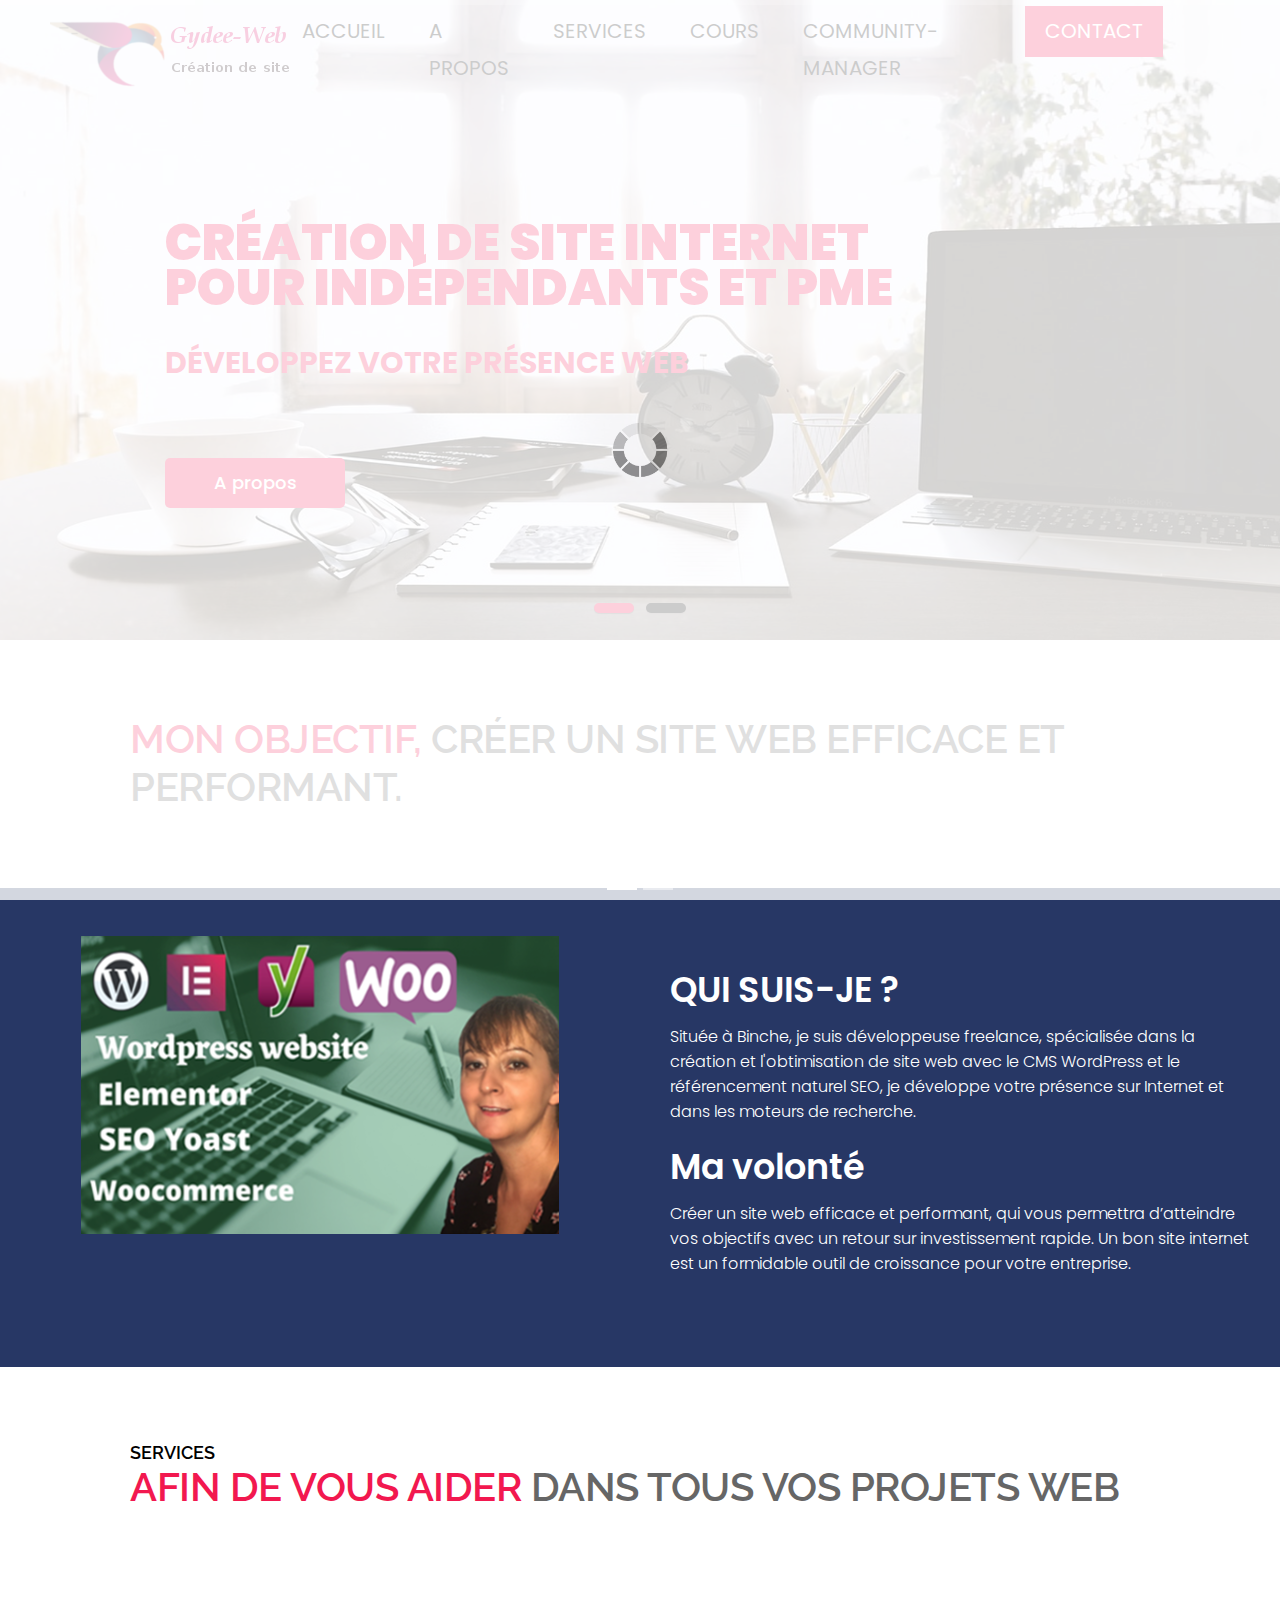
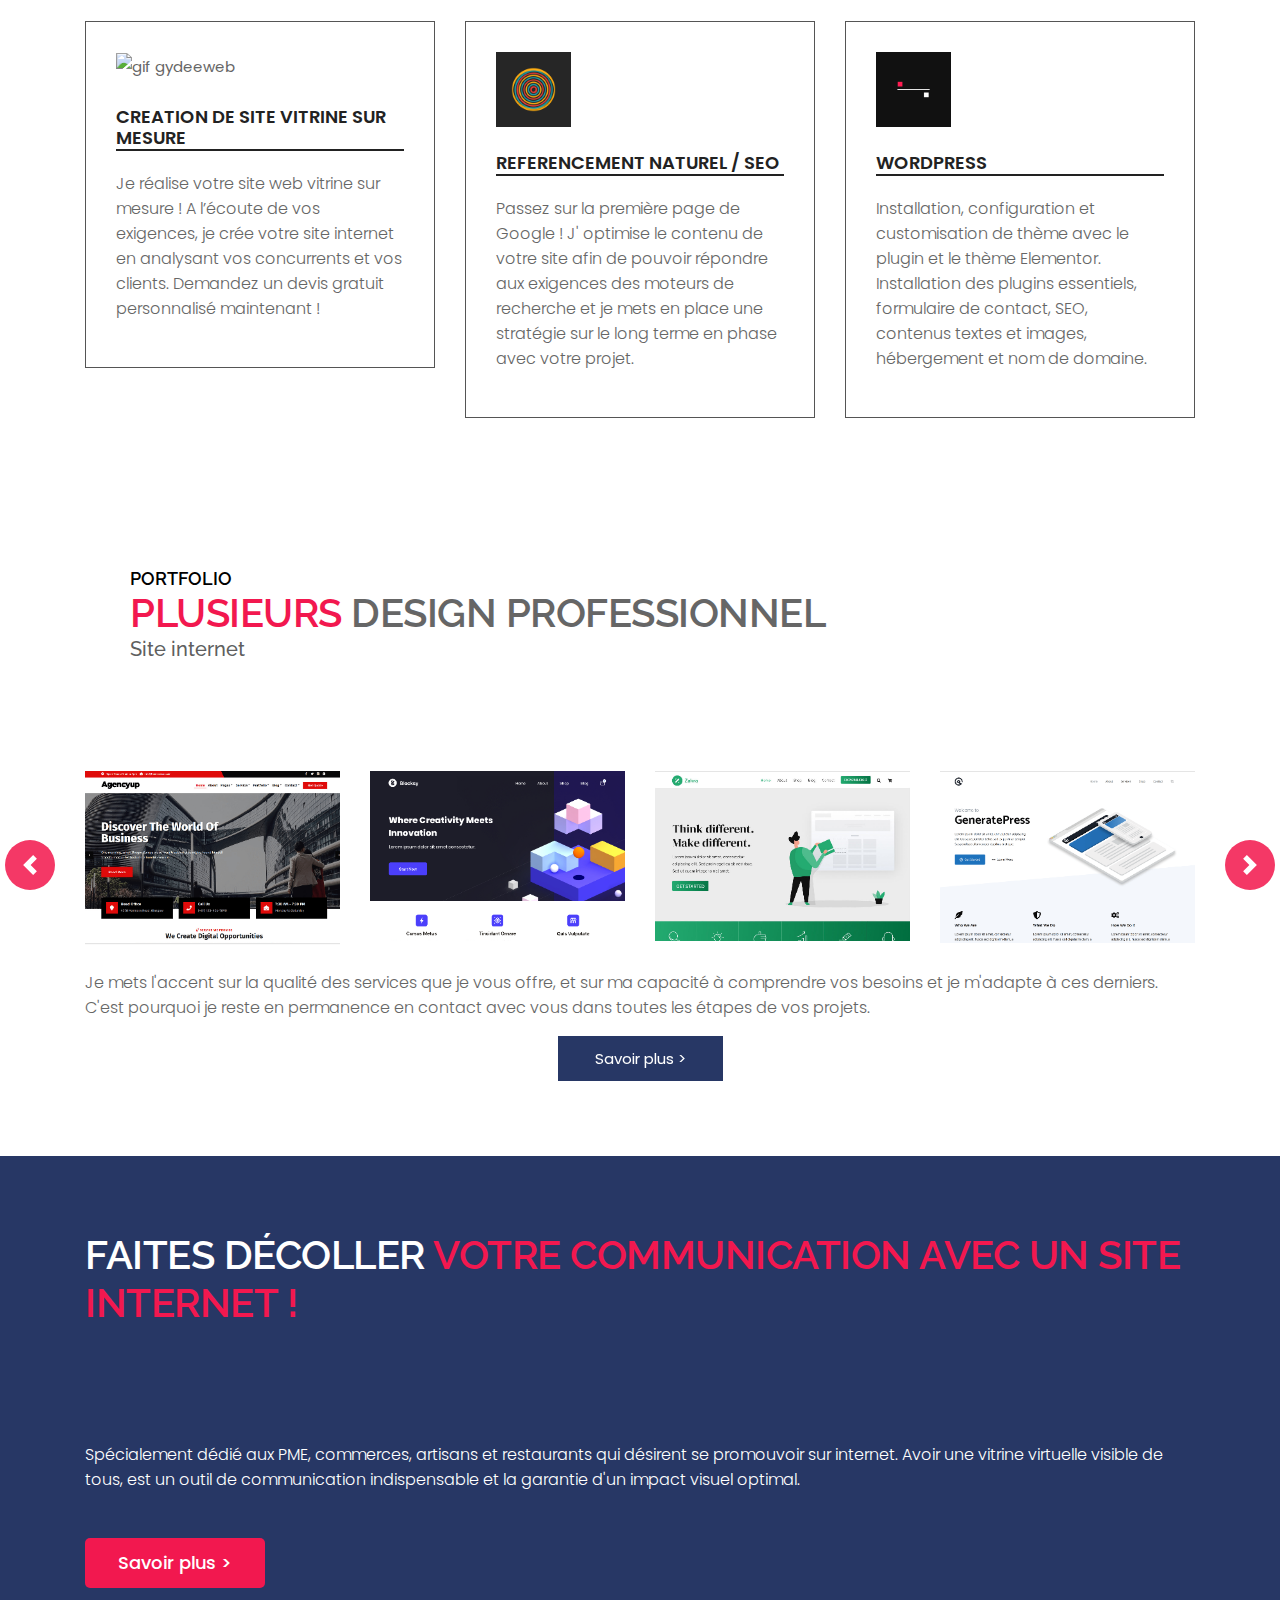
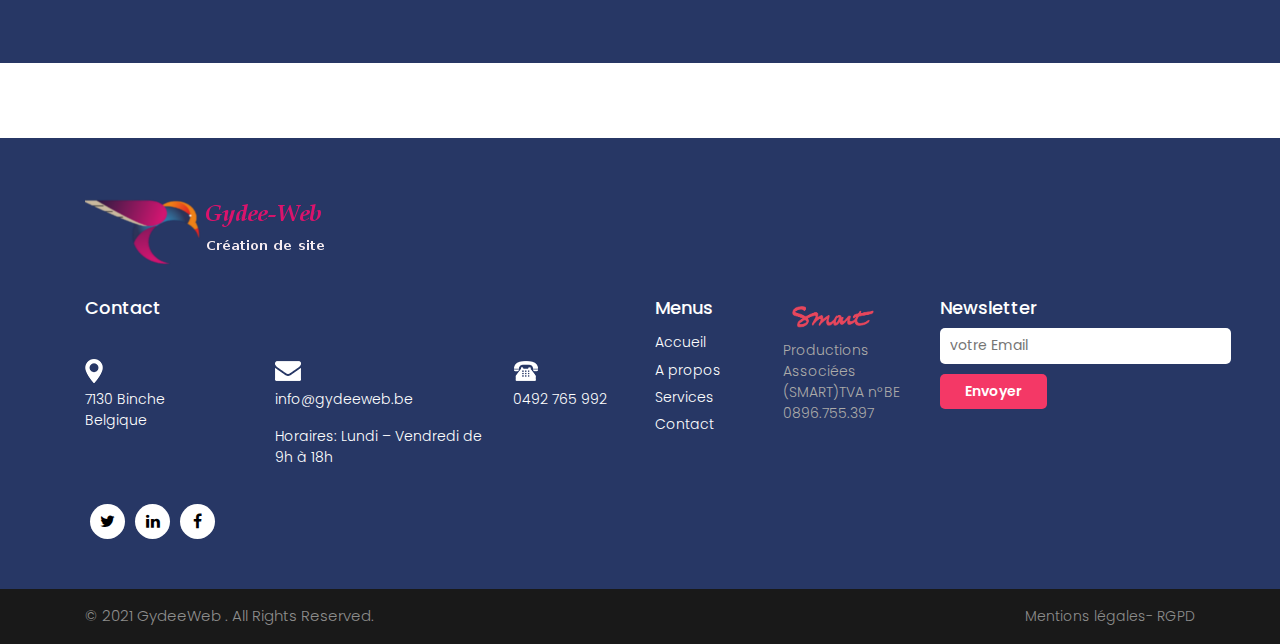
==== index.html @ 0da04a98 "Update index.html" ====
<!DOCTYPE html>
<html lang="en">
<!-- Basic -->

<head>
    <meta charset="utf-8">
    <meta http-equiv="X-UA-Compatible" content="IE=edge">

    <!-- Mobile Metas -->
    <meta name="viewport" content="width=device-width, minimum-scale=1.0, maximum-scale=1.0, user-scalable=no">

    <!-- Site Metas -->
    <title> 🚀 Création de votre site internet vitrine et E-commerce 🛒 Wordpress avec Référencement[ SEO ] 🧲  </title>
    <link rel="icon" href="images/favicon.png" type="image/png">
    <meta name="keywords" content="agence,freelance, web, bruxelles, Namur, liège, nivelles, charleroi, recherche,
 création, réalisation, conception, siteweb, website, site, internet, web, e-commerce, vitrine, intranet, 
professionnel, intégration, developper, webdesigner, programmer, expert, pc, tablet, tablette, mobile, smartphone,
 responsive, html, css, javascript, php, wordpress, yoast seo">
    <meta name="description" content="Création de site internet vitrine et E-commerce wordpress en Belgique, Hainaut, La Louvière, Mons, Nivelles, Charleroi, Namur, Beumont, Chimay">
    <meta name="author" content="Gydeeweb">
	<meta name="google-site-verification" content="BucKGOpjN6XCSHwDqcrs0M0RFPVgLPGYdnMcuAguoJo" />
	
	<!-- Google Tag Manager -->
<script>(function(w,d,s,l,i){w[l]=w[l]||[];w[l].push({'gtm.start':
new Date().getTime(),event:'gtm.js'});var f=d.getElementsByTagName(s)[0],
j=d.createElement(s),dl=l!='dataLayer'?'&l='+l:'';j.async=true;j.src=
'https://www.googletagmanager.com/gtm.js?id='+i+dl;f.parentNode.insertBefore(j,f);
})(window,document,'script','dataLayer','GTM-W44BK55');</script>
<!-- End Google Tag Manager -->

    <!-- Site Icons -->
    <link rel="shortcut icon" href="#" type="image/x-icon" />
    <link rel="apple-touch-icon" href="#" />

    <!-- Bootstrap CSS -->
    <link rel="stylesheet" href="css/bootstrap.min.css" />
    <!-- Pogo Slider CSS -->
    <link rel="stylesheet" href="css/pogo-slider.min.css" />
    <!-- Site CSS -->
    <link rel="stylesheet" href="css/style.css" />
    <!-- Responsive CSS -->
    <link rel="stylesheet" href="css/responsive.css" />
    <!-- Custom CSS -->
    <link rel="stylesheet" href="css/custom.css" />
     <link rel="stylesheet" href="https://unpkg.com/aos@next/dist/aos.css" />
	

    <!--[if lt IE 9]>
      <script src="https://oss.maxcdn.com/libs/html5shiv/3.7.0/html5shiv.js"></script>
      <script src="https://oss.maxcdn.com/libs/respond.js/1.4.2/respond.min.js"></script>
    <![endif]-->
	<!-- Global site tag (gtag.js) - Google Analytics -->
<script async src="https://www.googletagmanager.com/gtag/js?id=G-NYQ5EG6GHR"></script>
<script>
  window.dataLayer = window.dataLayer || [];
  function gtag(){dataLayer.push(arguments);}
  gtag('js', new Date());

  gtag('config', 'G-NYQ5EG6GHR');
</script>
	
	<!-- Global site tag (gtag.js) - Google Analytics -->
<script async src="https://www.googletagmanager.com/gtag/js?id=UA-195971196-1">
</script>
<script>
  window.dataLayer = window.dataLayer || [];
  function gtag(){dataLayer.push(arguments);}
  gtag('js', new Date());

  gtag('config', 'UA-195971196-1');
</script>

</head>

<body id="home" data-spy="scroll" data-target="#navbar-wd" data-offset="98">

	
	<!-- Google Tag Manager (noscript) -->
<noscript><iframe src="https://www.googletagmanager.com/ns.html?id=GTM-W44BK55"
height="0" width="0" style="display:none;visibility:hidden"></iframe></noscript>
<!-- End Google Tag Manager (noscript) -->
	
    <!-- LOADER -->
    <div id="preloader">
        <div class="loader">
            <img src="images/loader.gif" alt="#" />
        </div>
    </div>
    <!-- end loader -->
    <!-- END LOADER -->

    <!-- Start header -->
    <header class="top-header">
        <nav class="navbar header-nav navbar-expand-lg">
            <div class="container-fluid">
                <a class="navbar-brand" href="index.html"><img src="images/logo2.png" alt="image"></a>
                <button class="navbar-toggler" type="button" data-toggle="collapse" data-target="#navbar-wd" aria-controls="navbar-wd" aria-expanded="false" aria-label="Toggle navigation">
                    <span></span>
                    <span></span>
                    <span></span>
                </button>
                <div class="collapse navbar-collapse justify-content-end" id="navbar-wd">
                    <ul class="navbar-nav">
                        <li><a class="nav-link active" href="index.html">Accueil</a></li>
                        <li><a class="nav-link" href="about.html">A propos</a></li>
                        <li><a class="nav-link" href="services.html">Services</a></li>
			     <li><a class="nav-link" href="cours.html">Cours</a></li>
			      <li><a class="nav-link" href="manager.html">Community-manager</a></li>
                        <li><a class="nav-link active" style="background:#f2184f;color:#fff;" href="contact.html">Contact</a></li>
                    </ul>
                </div>
               
            </div>
        </nav>
    </header>
    <!-- End header -->

    <!-- Start Banner -->
   
    <div class="ulockd-home-slider"> 
        <div class="container-fluid ">
            <div class="row">
                <div class="pogoSlider" id="js-main-slider">
                    <div class="pogoSlider-slide " style="background-image:url(images/slid3.png);">
                        <div class="container">
                            <div class="row">
                                
                                <div class="col-md-12">
                                  
                                    <div class="slide_text">
                                        <h3><span class="theme_color"><strong>Création de site internet<br>pour indépendants et PME</strong></span></h3>
                                        <br>
                                        <h4><span class="theme_color">Développez votre présence web</span></h4>
                                        <br>

                                       
                                        <a class="contact_bt" href="about.html">A propos</a>
                                    </div>
                                </div>
                            </div>
                        </div>
                    </div>

                    <div class="pogoSlider-slide" style="background-image:url(images/slid3.png);">
                        <div class="container">
                            <div class="row">
                                
                                <div class="col-md-12">
                                    
                                    <div class="slide_text">
                                        <h3><span class="theme_color"><strong>Site sur mesure<br>ou avec Wordpress</strong></span></h3>
                                        <br>
                                        <h4><span class="theme_color">Développez votre présence web</span></h4>
                                        <br>
                                        
                                        <a class="contact_bt" href="about.html">A propos</a>
                                    </div>
                                </div>
                            </div>
                        </div>
                    </div>
                </div>
            
        
                <!-- .pogoSlider -->
            </div>
        </div>
    </div>
    </div>

    <!-- End Banner -->
    
	<!-- section -->
    <div class="section layout_padding">
        <div class="container">
            <div class="row">
                <div class="col-md-12">
                    <div class="full">
                        <div class="heading_main text_align_left">
						   <div class="left">
						     <p class="section_count"></p>
						   </div>
						   <div class="right">
						    <p class="small_tag"></p>
                           
                            <h2 data-aps="fade-right"><span class="theme_color">Mon objectif,</span> créer un site web efficace et performant.</h2>
                          
                            <p class="large"></p><br>
						  </div>	
                        </div>
                    </div>
                </div>
            </div>
        </div>
    
	<!-- end section -->

    <!-- section -->
    <div class="section dark_bg">
        <div class="container-fluid">
            <div class="row">
                <div class="col-lg-6 col-md-12 mt-5 text_align_center padding_0">
                    <div class="full">
                        <img class="img-responsive" src="images/moi2.png" alt="gif gydeeweb" />
                    </div>
                </div>

                <div class="col-lg-6 col-md-12 white_fonts layout_padding padding_left_right">
                    <h3 class="small_heading">QUI SUIS-JE ?</h3>
                    <p>Située à Binche, je suis développeuse freelance, spécialisée dans la création et l'obtimisation de site web avec le CMS WordPress et le référencement naturel SEO, je développe votre présence sur Internet et dans les moteurs de recherche.</p>
                    <h3 class="small_heading">Ma volonté</h3>
                    <p>Créer un site web efficace et performant, qui vous permettra d’atteindre vos objectifs avec un retour sur investissement rapide. Un bon site internet est un formidable outil de croissance pour votre entreprise.</p>
                </div> 
            </div>
        </div>
    </div>
    <!-- end section -->
	
	<!-- section -->
    <div class="section layout_padding">
        <div class="container">
            <div class="row">
                <div class="col-md-12">
                    <div class="full">
                        <div class="heading_main text_align_left">
						   <div class="left">
						     <p class="section_count"></p>
						   </div>
						   <div class="right">
						    <p class="small_tag">SERVICES</p>
                            <h2><span class="theme_color">AFIN DE VOUS AIDER </span>DANS TOUS VOS PROJETS WEB</h2>
                          </div>	
                        </div>
                    </div>
                </div>
            </div>
			<div class="row margin-top_30">
			
			   <div class="col-sm-6 col-md-4">
			     <div class="service_blog">
				    <div class="service_icons">
					   <img width="75" height="75" src="images/TtMw.gif" alt="gif gydeeweb">
					</div>
					<div class="full">
					   <h4>CREATION de site vitrine sur mesure</h4>
					</div>
					<div class="full">
					  <p>Je réalise votre site web vitrine sur mesure ! A l’écoute de vos exigences, je crée votre site internet en analysant vos concurrents et vos clients. Demandez un devis gratuit personnalisé maintenant !</p>
					</div>
				 </div>
			   </div>
			   
			   <div class="col-sm-6 col-md-4">
			     <div class="service_blog">
				    <div class="service_icons">
					   <img width="75" height="75" src="images/LQic.gif" alt="gif gydeeweb">
					</div>
					<div class="full">
					   <h4>REFERENCEMENT naturel / seo</h4>
					</div>
					<div class="full">
					  <p>Passez sur la première page de Google ! J' optimise le contenu de votre site afin de pouvoir répondre aux exigences des moteurs de recherche et je mets en place une stratégie sur le long terme en phase avec votre projet.</p>
					</div>
				 </div>
			   </div>
			   
			   <div class="col-sm-6 col-md-4">
			     <div class="service_blog">
				    <div class="service_icons">
					   <img width="75" height="75" src="images/Ecxd.gif" alt="gif gydeeweb">
					</div>
					<div class="full">
					   <h4>WORDPRESS</h4>
					</div>
					<div class="full">
					  <p>Installation, configuration et customisation de thème avec le plugin et le thème Elementor.
                      Installation des plugins essentiels, formulaire de contact, SEO, contenus textes et images, hébergement et nom de domaine. </p>
					</div>
				 </div>
			   </div>
			   
			 
			   
			   
			</div>
        </div>
    </div>
	<!-- end section -->
	
	<!-- section -->
    <div class="section layout_padding">
        <div class="container">
            <div class="row">
                <div class="col-md-12">
                    <div class="full">
                        <div class="heading_main text_align_left">
						   <div class="left">
						     <p class="section_count"></p>
						   </div>
						   <div class="right">
						    <p class="small_tag">Portfolio</p>
                            <h2><span class="theme_color">Plusieurs</span> DESIGN PROFESSIONNEL</h2>
							<p class="large">Site internet</p>
                          </div>	
                        </div>
                    </div>
                </div>
            </div>
			<div class="row margin-top_30">
                <div class="col-lg-12 margin-top_30">
                    <div id="demo" class="carousel slide" data-ride="carousel">

                        <!-- The slideshow -->
                        <div class="carousel-inner">
                            <div class="carousel-item active">
                                <div class="row">
                                    <div class="col-lg-3 col-md-6 col-sm-12">
                                        <img class="img-responsive" src="images/site1.png" alt="#" />
                                    </div>
                                    <div class="col-lg-3 col-md-6 col-sm-12">
                                        <img class="img-responsive" src="images/site2.png" alt="#" />
                                    </div>
                                    <div class="col-lg-3 col-md-6 col-sm-12">
                                        <img class="img-responsive" src="images/site4.png" alt="#" />
                                    </div>
                                    <div class="col-lg-3 col-md-6 col-sm-12">
                                        <img class="img-responsive" src="images/site5.png" alt="#" />
                                    </div>
                                </div>
                            </div>
                            <div class="carousel-item">
                                <div class="row">
                                    <div class="col-lg-3 col-md-6 col-sm-12">
                                        <img class="img-responsive" src="images/site6.png" alt="#" />
                                    </div>
                                    <div class="col-lg-3 col-md-6 col-sm-12">
                                        <img class="img-responsive" src="images/site7.png" alt="#" />
                                    </div>
                                    <div class="col-lg-3 col-md-6 col-sm-12">
                                        <img class="img-responsive" src="images/site8.png" alt="#" />
                                    </div>
                                    <div class="col-lg-3 col-md-6 col-sm-12">
                                        <img class="img-responsive" src="images/site9.png" alt="#" />
                                    </div>
                                </div>
                            </div>
                        </div>

                        <!-- Left and right controls -->
                        <a class="carousel-control-prev" href="#demo" data-slide="prev">
                            <span class="carousel-control-prev-icon"></span>
                        </a>
                        <a class="carousel-control-next" href="#demo" data-slide="next">
                            <span class="carousel-control-next-icon"></span>
                        </a>

                    </div>
                </div>

                <div class="col-lg-12">
                    <p>Je mets l'accent sur la qualité des services que je vous offre, et sur ma capacité à comprendre vos besoins et je m'adapte à ces derniers. C'est pourquoi je reste en permanence en contact avec vous dans toutes les étapes de vos projets.</p>
                </div>

                <div class="col-lg-12">
                    <div class="full center">
                        <a href="about.html" class="hvr-radial-out button-theme">Savoir plus ></a>
                    </div>
                </div>

            </div>
        </div>
    </div>
	<!-- end section -->
	    <!-- Messenger Plugin de discussion Code -->
    <div id="fb-root"></div>

    <!-- Your Plugin de discussion code -->
    <div id="fb-customer-chat" class="fb-customerchat">
    </div>

    <script>
      var chatbox = document.getElementById('fb-customer-chat');
      chatbox.setAttribute("page_id", "100223188932975");
      chatbox.setAttribute("attribution", "biz_inbox");

      window.fbAsyncInit = function() {
        FB.init({
          xfbml            : true,
          version          : 'v12.0'
        });
      };

      (function(d, s, id) {
        var js, fjs = d.getElementsByTagName(s)[0];
        if (d.getElementById(id)) return;
        js = d.createElement(s); js.id = id;
        js.src = 'https://connect.facebook.net/fr_FR/sdk/xfbml.customerchat.js';
        fjs.parentNode.insertBefore(js, fjs);
      }(document, 'script', 'facebook-jssdk'));
    </script>
	
	<!-- section -->
    <div class="section layout_padding dark_bg">
        <div class="container">
            <div class="row">
                <div class="col-md-12">
                    <div class="full">
                        <div class="heading_main text_align_left white_fonts">
						  
						   <div class="right">
						    <h2>Faites décoller <span class="theme_color"> VOTRE COMMUNICATION AVEC UN SITE INTERNET !</h2>
                          </div>	
                        </div>
                    </div>
                </div>
            </div>
			<div class="row margin-top_30">
                <div class="col-lg-12 margin-top_30 white_fonts">
                    <p>Spécialement dédié aux PME, commerces, artisans et restaurants qui désirent se promouvoir sur internet. Avoir une vitrine virtuelle visible de tous, est un outil de communication indispensable et la garantie d'un impact visuel optimal.</p>
                </div>
                <div class="col-lg-12">
                    <div class="full">
                        <a href="about.html" class="contact_bt">Savoir plus ></a>
                    </div>
                </div>
            </div>
			
		
        </div>
    </div>
	<!-- end section -->

    <!-- section ----------------------------------------------------------------------->
    

                        <div class="bullets">
						  <!-- Indicators -->
  <ul class="carousel-indicators">
    <li data-target="#team_slider" data-slide-to="0" class="active"></li>
    <li data-target="#team_slider" data-slide-to="1"></li>
  </ul>
						</div>

                    </div>
                </div>

            </div>
        </div>
    </div>
	</div>
	<!-- end section -->

    <!-- Start Footer -->
    <footer class="footer-box">
        <div class="container">
            <div class="row">
                <div class="col-md-12 margin-bottom_30">
				   <img src="images/logo3.png" alt="#" />
				</div>
               <div class="col-xl-6 white_fonts">
                    <div class="row">
					<div class="col-md-12 white_fonts margin-bottom_30">
					   <h3>Contact</h3>
					</div>
                        <div class="col-md-4">
                            <div class="full icon">
                                <img src="images/social1.png">
                            </div>
                            <div class="full white_fonts">
                                <p>7130 Binche
                                    <br>Belgique</p>
                            </div>
                        </div>
                        <div class="col-md-5">
                            <div class="full icon">
                                <img src="images/social2.png">
                            </div>
                            <div class="full white_fonts">
                                <p>info@gydeeweb.be</p>
                                <p>Horaires: Lundi – Vendredi de 9h à 18h</p>
                                   
                            </div>
                        </div>
                        <div class="col-md-3">
                            <div class="full icon">
                                <img src="images/social3.png">
                            </div>
                            <div class="full white_fonts">
                                <p>0492 765 992</p>
                                    
                            </div>
                        </div>
						<div class="col-md-12">
						   <ul class="full social_icon margin-top_20">
                              
                                <li><a href="https://twitter.com/GeraldineRagon"><i class="fa fa-twitter"></i></a></li>
                                <li><a href="https://www.linkedin.com/in/geraldine-ragon/"><i class="fa fa-linkedin"></i></a></li>
				 <li><a href="https://www.facebook.com/gydee.capsize.3"><i class="fa fa-facebook"></i></a></li>
                               
                            </ul>
						</div>
                    </div>
                </div>
				
				 <div class="col-xl-6 white_fonts">
				    <div class="row">
					   <div class="col-md-6">
					     <div class="footer_blog footer_menu">
						    <h3>Menus</h3>
						    <ul> 
							  <li><a href="index.html">Accueil</a></li>
							  <li><a href="about.html">A propos</a></li>
							  <li><a href="services.html">Services</a></li>
							  <li><a href="contact.html">Contact</a></li>
							</ul>
						 </div>
						 <div class="footer_blog recent_post_footer">
						  
                           <img src="images/SMART_ROUGE.png" width="100" alt="logo smart">
                           <p>Productions Associées (SMART)TVA n°BE 0896.755.397</p>
						 </div>
					   </div>
					   <div class="col-md-6">
					     <div class="footer_blog full">
						     <h3>Newsletter</h3>
							 <div class="newsletter_form">
							    <form action="index.html">
								   <input type="email" placeholder="votre Email" name="#" required />
								   <button>Envoyer</button>
								</form>
							 </div>
						 </div>
					   </div>
					</div>
				 </div>

            </div>
            
        </div>
    </footer>
    <!-- End Footer -->

    <div class="footer_bottom">
        <div class="container">
            <div class="row">
                <div class="col-12">
                    <p class="crp">© 2021 GydeeWeb . All Rights Reserved.</p>
                    <ul class="bottom_menu">
                        <li><a href="mentions-leg.html">Mentions légales- RGPD</a></li>
                        
                    </ul>
                </div>
            </div>
        </div>
    </div>

    <a href="#" id="scroll-to-top" class="hvr-radial-out"><i class="fa fa-angle-up"></i></a>

    <!-- ALL JS FILES -->
    <script src="js/jquery.min.js"></script>
	<script src="js/popper.min.js"></script>
    <script src="js/bootstrap.min.js"></script>
    <script src="js/particles.js"></script>
    <script src="js/app.js"></script>
    <!-- ALL PLUGINS -->
    <script src="js/jquery.magnific-popup.min.js"></script>
    <script src="js/jquery.pogo-slider.min.js"></script>
    <script src="js/slider-index.js"></script>
    <script src="js/smoothscroll.js"></script>
    <script src="js/form-validator.min.js"></script>
    <script src="js/contact-form-script.js"></script>
    <script src="js/isotope.min.js"></script>
    <script src="js/images-loded.min.js"></script>
    <script src="js/custom.js"></script>
	<script>
	/* counter js */

(function ($) {
	$.fn.countTo = function (options) {
		options = options || {};
		
		return $(this).each(function () {
			// set options for current element
			var settings = $.extend({}, $.fn.countTo.defaults, {
				from:            $(this).data('from'),
				to:              $(this).data('to'),
				speed:           $(this).data('speed'),
				refreshInterval: $(this).data('refresh-interval'),
				decimals:        $(this).data('decimals')
			}, options);
			
			// how many times to update the value, and how much to increment the value on each update
			var loops = Math.ceil(settings.speed / settings.refreshInterval),
				increment = (settings.to - settings.from) / loops;
			
			// references & variables that will change with each update
			var self = this,
				$self = $(this),
				loopCount = 0,
				value = settings.from,
				data = $self.data('countTo') || {};
			
			$self.data('countTo', data);
			
			// if an existing interval can be found, clear it first
			if (data.interval) {
				clearInterval(data.interval);
			}
			data.interval = setInterval(updateTimer, settings.refreshInterval);
			
			// initialize the element with the starting value
			render(value);
			
			function updateTimer() {
				value += increment;
				loopCount++;
				
				render(value);
				
				if (typeof(settings.onUpdate) == 'function') {
					settings.onUpdate.call(self, value);
				}
				
				if (loopCount >= loops) {
					// remove the interval
					$self.removeData('countTo');
					clearInterval(data.interval);
					value = settings.to;
					
					if (typeof(settings.onComplete) == 'function') {
						settings.onComplete.call(self, value);
					}
				}
			}
			
			function render(value) {
				var formattedValue = settings.formatter.call(self, value, settings);
				$self.html(formattedValue);
			}
		});
	};
	
	$.fn.countTo.defaults = {
		from: 0,               // the number the element should start at
		to: 0,                 // the number the element should end at
		speed: 1000,           // how long it should take to count between the target numbers
		refreshInterval: 100,  // how often the element should be updated
		decimals: 0,           // the number of decimal places to show
		formatter: formatter,  // handler for formatting the value before rendering
		onUpdate: null,        // callback method for every time the element is updated
		onComplete: null       // callback method for when the element finishes updating
	};
	
	function formatter(value, settings) {
		return value.toFixed(settings.decimals);
	}
}(jQuery));

jQuery(function ($) {
  // custom formatting example
  $('.count-number').data('countToOptions', {
	formatter: function (value, options) {
	  return value.toFixed(options.decimals).replace(/\B(?=(?:\d{3})+(?!\d))/g, ',');
	}
  });
  
  // start all the timers
  $('.timer').each(count);  
  
  function count(options) {
	var $this = $(this);
	options = $.extend({}, options || {}, $this.data('countToOptions') || {});
	$this.countTo(options);
  }
});

	</script>
    <script src="https://unpkg.com/aos@next/dist/aos.js"></script>
  <script>
    AOS.init();
  </script>
</body>

</html>
---- css/pogo-slider.min.css ----
.pogoSlider-dir-btn:focus,
.pogoSlider-nav-btn:focus {
	outline: 0
}

.pogoSlider {
	width: 100%;
	height: 0;
	padding-bottom: 50% !important;
	position: relative;
	overflow: hidden
}

#column-left .pogoSlider,
#column-right .pogoSlider,
#content .pogoSlider {
	margin-bottom: 20px
}

.pogoSlider--banner .pogoSlider-slide {
	ms-filter: "progid:DXImageTransform.Microsoft.Alpha(Opacity=100)";
	filter: alpha(opacity=100);
	opacity: 1
}

.pogoSlider-slide {
	width: 100%;
	height: 100%;
	position: absolute;
	background-size: cover;
	-ms-filter: "progid:DXImageTransform.Microsoft.Alpha(Opacity=0)";
	filter: alpha(opacity=0);
	opacity: 0;
	-webkit-perspective: 1300px;
	perspective: 1300px;
	overflow: hidden
}

.pogoSlider-loading {
	position: absolute;
	top: 0;
	left: 0;
	width: 100%;
	height: 100%;
	background: #eaeaea;
	z-index: 11
}

.pogoSlider-loading-icon {
	position: absolute;
	top: 50%;
	margin-top: -18px;
	left: 50%;
	margin-left: -18px;
	width: 36px;
	height: 36px;
	background-image: url([data-uri])
}

.pogoSlider-slide-element {
	-webkit-animation-fill-mode: both;
	animation-fill-mode: both
}

.m-pogoSlider .pogoSlider-slide-element {
	position: absolute;
	margin: 0;
	box-sizing: border-box
}

.pogoSlider-progressBar {
	position: absolute;
	width: 100%;
	height: 5px;
	top: 0;
	left: 0;
	background: #fff;
	-ms-filter: "progid:DXImageTransform.Microsoft.Alpha(Opacity=20)";
	filter: alpha(opacity=20);
	background: rgba(255, 255, 255, .2);
	z-index: 6
}

.pogoSlider-progressBar-duration {
	position: absolute;
	height: 100%;
	left: 0;
	width: 0;
	background: #fff;
	-ms-filter: "progid:DXImageTransform.Microsoft.Alpha(Opacity=40)";
	filter: alpha(opacity=40);
	background: rgba(255, 255, 255, .4)
}

.pogoSlider-dir-btn {
	position: absolute;
	z-index: 10;
	background: 0 0;
	width: 20px;
	height: 20px;
	border-color: #eaeaea;
	border-color: rgba(255, 255, 255, .7);
	border-style: solid;
	-webkit-transform: rotate(45deg);
	-ms-transform: rotate(45deg);
	transform: rotate(45deg);
	cursor: pointer
}

.pogoSlider-dir-btn:hover {
	border-color: #fff
}

.pogoSlider--dirBottomLeft .pogoSlider-dir-btn--prev,
.pogoSlider--dirBottomRight .pogoSlider-dir-btn--prev,
.pogoSlider--dirCenterHorizontal .pogoSlider-dir-btn--prev,
.pogoSlider--dirTopLeft .pogoSlider-dir-btn--prev,
.pogoSlider--dirTopRight .pogoSlider-dir-btn--prev {
	border-width: 0 0 3px 3px
}

.pogoSlider--dirBottomLeft .pogoSlider-dir-btn--next,
.pogoSlider--dirBottomRight .pogoSlider-dir-btn--next,
.pogoSlider--dirCenterHorizontal .pogoSlider-dir-btn--next,
.pogoSlider--dirTopLeft .pogoSlider-dir-btn--next,
.pogoSlider--dirTopRight .pogoSlider-dir-btn--next {
	border-width: 3px 3px 0 0
}

.pogoSlider--dirCenterVertical .pogoSlider-dir-btn--next {
	border-width: 3px 0 0 3px
}

.pogoSlider--dirCenterVertical .pogoSlider-dir-btn--prev {
	border-width: 0 3px 3px 0
}

.pogoSlider--dirCenterVertical .pogoSlider-dir-btn--next,
.pogoSlider--dirTopLeft .pogoSlider-dir-btn,
.pogoSlider--dirTopRight .pogoSlider-dir-btn {
	top: 14px
}

.pogoSlider--dirBottomLeft .pogoSlider-dir-btn--prev,
.pogoSlider--dirCenterHorizontal .pogoSlider-dir-btn--prev,
.pogoSlider--dirTopLeft .pogoSlider-dir-btn--prev {
	left: 14px
}

.pogoSlider--dirBottomLeft .pogoSlider-dir-btn--next,
.pogoSlider--dirTopLeft .pogoSlider-dir-btn--next {
	left: 50px
}

.pogoSlider--dirBottomRight .pogoSlider-dir-btn--prev,
.pogoSlider--dirTopRight .pogoSlider-dir-btn--prev {
	right: 50px
}

.pogoSlider--dirBottomRight .pogoSlider-dir-btn--next,
.pogoSlider--dirCenterHorizontal .pogoSlider-dir-btn--next,
.pogoSlider--dirTopRight .pogoSlider-dir-btn--next {
	right: 14px
}

.pogoSlider--dirBottomLeft .pogoSlider-dir-btn,
.pogoSlider--dirBottomRight .pogoSlider-dir-btn,
.pogoSlider--dirCenterVertical .pogoSlider-dir-btn--prev {
	bottom: 14px
}

.pogoSlider--dirCenterVertical .pogoSlider-dir-btn {
	left: 50%;
	margin-left: -10px
}

.pogoSlider--dirCenterHorizontal .pogoSlider-dir-btn {
	top: 50%;
	margin-top: -10px
}

.pogoSlider-nav {
	position: absolute;
	padding: 0;
	margin: 0;
	z-index: 10
}

.pogoSlider--navBottom .pogoSlider-nav,
.pogoSlider--navTop .pogoSlider-nav {
	left: 50%;
	-webkit-transform: translateX(-50%);
	-ms-transform: translateX(-50%);
	transform: translateX(-50%)
}

.pogoSlider--navTop .pogoSlider-nav {
	top: 10px
}

.pogoSlider--navBottom .pogoSlider-nav {
	bottom: 10px
}

.pogoSlider--navBottom .pogoSlider-nav li,
.pogoSlider--navTop .pogoSlider-nav li {
	display: inline;
	margin: 0 6px
}

.pogoSlider--navLeft .pogoSlider-nav,
.pogoSlider--navRight .pogoSlider-nav {
	top: 50%;
	-webkit-transform: translateY(-50%);
	-ms-transform: translateY(-50%);
	transform: translateY(-50%)
}

.pogoSlider--navLeft .pogoSlider-nav {
	left: 10px
}

.pogoSlider--navRight .pogoSlider-nav {
	right: 10px
}

.pogoSlider--navLeft .pogoSlider-nav li,
.pogoSlider--navRight .pogoSlider-nav li {
	display: block;
	margin: 6px 0
}

.pogoSlider-nav-btn {
	background: #ccc;
	background: rgba(255, 255, 255, .5);
	border: none;
	border-radius: 10px;
	width: 40px;
	height: 10px;
	box-shadow: 0 1px 1px rgba(0, 0, 0, .1);
	cursor: pointer
}

.pogoSlider-nav-btn--selected {
	background: #fff;
	box-shadow: 0 1px 1px rgba(0, 0, 0, .3)
}

.pogoSlider-slide-slice {
	overflow: hidden;
	position: absolute;
	background-size: cover
}

.pogoSlider-slide-slice-inner {
	position: absolute;
	overflow: hidden
}

.pogoSlider-animation-slideDownIn {
	-webkit-animation-name: slideDownIn;
	animation-name: slideDownIn
}

@-webkit-keyframes slideDownIn {
	0% {
		-webkit-transform: translateY(-50px);
		transform: translateY(-50px);
		opacity: 0
	}
	100% {
		-webkit-transform: translateY(0);
		transform: translateY(0);
		opacity: 1
	}
}

@keyframes slideDownIn {
	0% {
		-webkit-transform: translateY(-50px);
		transform: translateY(-50px);
		opacity: 0
	}
	100% {
		-webkit-transform: translateY(0);
		transform: translateY(0);
		opacity: 1
	}
}

.pogoSlider-animation-slideDownOut {
	-webkit-animation-name: slideDownOut;
	animation-name: slideDownOut
}

@-webkit-keyframes slideDownOut {
	0% {
		-webkit-transform: translateY(0);
		transform: translateY(0);
		opacity: 1
	}
	100% {
		-webkit-transform: translateY(50px);
		transform: translateY(50px);
		opacity: 0
	}
}

@keyframes slideDownOut {
	0% {
		-webkit-transform: translateY(0);
		transform: translateY(0);
		opacity: 1
	}
	100% {
		-webkit-transform: translateY(50px);
		transform: translateY(50px);
		opacity: 0
	}
}

.pogoSlider-animation-slideUpIn {
	-webkit-animation-name: slideUpIn;
	animation-name: slideUpIn
}

@-webkit-keyframes slideUpIn {
	0% {
		-webkit-transform: translateY(50px);
		transform: translateY(50px);
		opacity: 0
	}
	100% {
		-webkit-transform: translateY(0);
		transform: translateY(0);
		opacity: 1
	}
}

@keyframes slideUpIn {
	0% {
		-webkit-transform: translateY(50px);
		transform: translateY(50px);
		opacity: 0
	}
	100% {
		-webkit-transform: translateY(0);
		transform: translateY(0);
		opacity: 1
	}
}

.pogoSlider-animation-slideUpOut {
	-webkit-animation-name: slideUpOut;
	animation-name: slideUpOut
}

@-webkit-keyframes slideUpOut {
	0% {
		-webkit-transform: translateY(0);
		transform: translateY(0);
		opacity: 1
	}
	100% {
		-webkit-transform: translateY(50px);
		transform: translateY(50px);
		opacity: 0
	}
}

@keyframes slideUpOut {
	0% {
		-webkit-transform: translateY(0);
		transform: translateY(0);
		opacity: 1
	}
	100% {
		-webkit-transform: translateY(50px);
		transform: translateY(50px);
		opacity: 0
	}
}

.pogoSlider-animation-slideRightIn {
	-webkit-animation-name: slideRightIn;
	animation-name: slideRightIn
}

.pogoSlider-animation-slideRightOut {
	-webkit-animation-name: slideRightOut;
	animation-name: slideRightOut
}

@-webkit-keyframes slideRightIn {
	0% {
		-webkit-transform: translateX(-50px);
		transform: translateX(-50px);
		opacity: 0
	}
	100% {
		-webkit-transform: translateX(0);
		transform: translateX(0);
		opacity: 1
	}
}

@keyframes slideRightIn {
	0% {
		-webkit-transform: translateX(-50px);
		transform: translateX(-50px);
		opacity: 0
	}
	100% {
		-webkit-transform: translateX(0);
		transform: translateX(0);
		opacity: 1
	}
}

@-webkit-keyframes slideRightOut {
	0% {
		-webkit-transform: translateX(0);
		transform: translateX(0);
		opacity: 1
	}
	100% {
		-webkit-transform: translateX(50px);
		transform: translateX(50px);
		opacity: 0
	}
}

@keyframes slideRightOut {
	0% {
		-webkit-transform: translateX(0);
		transform: translateX(0);
		opacity: 1
	}
	100% {
		-webkit-transform: translateX(50px);
		transform: translateX(50px);
		opacity: 0
	}
}

.pogoSlider-animation-slideLeftIn {
	-webkit-animation-name: slideLeftIn;
	animation-name: slideLeftIn
}

.pogoSlider-animation-slideLeftOut {
	-webkit-animation-name: slideLeftOut;
	animation-name: slideLeftOut
}

@-webkit-keyframes slideLeftIn {
	0% {
		-webkit-transform: translateX(50px);
		transform: translateX(50px);
		opacity: 0
	}
	100% {
		-webkit-transform: translateX(0);
		transform: translateX(0);
		opacity: 1
	}
}

@keyframes slideLeftIn {
	0% {
		-webkit-transform: translateX(50px);
		transform: translateX(50px);
		opacity: 0
	}
	100% {
		-webkit-transform: translateX(0);
		transform: translateX(0);
		opacity: 1
	}
}

@-webkit-keyframes slideLeftOut {
	0% {
		-webkit-transform: translateX(0);
		transform: translateX(0);
		opacity: 1
	}
	100% {
		-webkit-transform: translateX(-50px);
		transform: translateX(-50px);
		opacity: 0
	}
}

@keyframes slideLeftOut {
	0% {
		-webkit-transform: translateX(0);
		transform: translateX(0);
		opacity: 1
	}
	100% {
		-webkit-transform: translateX(-50px);
		transform: translateX(-50px);
		opacity: 0
	}
}

.pogoSlider-animation-expandIn {
	-webkit-animation-name: expandIn;
	animation-name: expandIn
}

.pogoSlider-animation-expandOut {
	-webkit-animation-name: expandOut;
	animation-name: expandOut
}

@-webkit-keyframes expandIn {
	0% {
		-webkit-transform: scale(.7);
		transform: scale(.7);
		opacity: 0
	}
	100% {
		-webkit-transform: scale(1);
		transform: scale(1);
		opacity: 1
	}
}

@keyframes expandIn {
	0% {
		-webkit-transform: scale(.7);
		transform: scale(.7);
		opacity: 0
	}
	100% {
		-webkit-transform: scale(1);
		transform: scale(1);
		opacity: 1
	}
}

@-webkit-keyframes expandOut {
	0% {
		-webkit-transform: scale(1);
		transform: scale(1);
		opacity: 1
	}
	100% {
		-webkit-transform: scale(1.5);
		transform: scale(1.5);
		opacity: 0
	}
}

@keyframes expandOut {
	0% {
		-webkit-transform: scale(1);
		transform: scale(1);
		opacity: 1
	}
	100% {
		-webkit-transform: scale(1.5);
		transform: scale(1.5);
		opacity: 0
	}
}

.pogoSlider-animation-contractIn {
	-webkit-animation-name: contractIn;
	animation-name: contractIn
}

.pogoSlider-animation-contractOut {
	-webkit-animation-name: contractOut;
	animation-name: contractOut
}

@-webkit-keyframes contractIn {
	0% {
		-webkit-transform: scale(2);
		transform: scale(2);
		opacity: 0
	}
	100% {
		-webkit-transform: scale(1);
		transform: scale(1);
		opacity: 1
	}
}

@keyframes contractIn {
	0% {
		-webkit-transform: scale(2);
		transform: scale(2);
		opacity: 0
	}
	100% {
		-webkit-transform: scale(1);
		transform: scale(1);
		opacity: 1
	}
}

@-webkit-keyframes contractOut {
	0% {
		-webkit-transform: scale(1);
		transform: scale(1);
		opacity: 1
	}
	100% {
		-webkit-transform: scale(.5);
		transform: scale(.5);
		opacity: 0
	}
}

@keyframes contractOut {
	0% {
		-webkit-transform: scale(1);
		transform: scale(1);
		opacity: 1
	}
	100% {
		-webkit-transform: scale(.5);
		transform: scale(.5);
		opacity: 0
	}
}

.pogoSlider-animation-spinIn {
	-webkit-animation-name: spinIn;
	animation-name: spinIn
}

.pogoSlider-animation-spinOut {
	-webkit-animation-name: spinOut;
	animation-name: spinOut
}

@-webkit-keyframes spinIn {
	0% {
		-webkit-backface-visibility: hidden;
		backface-visibility: hidden;
		-webkit-transform: scale(0)rotate(720deg);
		transform: scale(0)rotate(720deg)
	}
	100% {
		-webkit-backface-visibility: hidden;
		backface-visibility: hidden;
		-webkit-transform: scale(1)rotate(0);
		transform: scale(1)rotate(0)
	}
}

@keyframes spinIn {
	0% {
		-webkit-backface-visibility: hidden;
		backface-visibility: hidden;
		-webkit-transform: scale(0)rotate(720deg);
		transform: scale(0)rotate(720deg)
	}
	100% {
		-webkit-backface-visibility: hidden;
		backface-visibility: hidden;
		-webkit-transform: scale(1)rotate(0);
		transform: scale(1)rotate(0)
	}
}

@-webkit-keyframes spinOut {
	0% {
		-webkit-backface-visibility: hidden;
		backface-visibility: hidden;
		-webkit-transform: scale(1)rotate(0);
		transform: scale(1)rotate(0)
	}
	100% {
		-webkit-backface-visibility: hidden;
		backface-visibility: hidden;
		-webkit-transform: scale(0)rotate(720deg);
		transform: scale(0)rotate(720deg)
	}
}

@keyframes spinOut {
	0% {
		-webkit-backface-visibility: hidden;
		backface-visibility: hidden;
		-webkit-transform: scale(1)rotate(0);
		transform: scale(1)rotate(0)
	}
	100% {
		-webkit-backface-visibility: hidden;
		backface-visibility: hidden;
		-webkit-transform: scale(0)rotate(720deg);
		transform: scale(0)rotate(720deg)
	}
}

.pogoSlider-animation-sideFallIn {
	-webkit-transform-style: preserve-3d;
	transform-style: preserve-3d;
	-webkit-animation-name: sideFallIn;
	animation-name: sideFallIn
}

.pogoSlider-animation-sideFallOut {
	-webkit-transform-style: preserve-3d;
	transform-style: preserve-3d;
	-webkit-animation-name: sideFallOut;
	animation-name: sideFallOut
}

@-webkit-keyframes sideFallIn {
	0% {
		-webkit-transform: translate(30%)translateZ(600px)rotate(10deg);
		transform: translate(30%)translateZ(600px)rotate(10deg);
		opacity: 0
	}
	100% {
		-webkit-transform: translate(0)translateZ(0)rotate(0);
		transform: translate(0)translateZ(0)rotate(0);
		opacity: 1
	}
}

@keyframes sideFallIn {
	0% {
		-webkit-transform: translate(30%)translateZ(600px)rotate(10deg);
		transform: translate(30%)translateZ(600px)rotate(10deg);
		opacity: 0
	}
	100% {
		-webkit-transform: translate(0)translateZ(0)rotate(0);
		transform: translate(0)translateZ(0)rotate(0);
		opacity: 1
	}
}

@-webkit-keyframes sideFallOut {
	0% {
		-webkit-transform: translate(0)translateZ(0)rotate(0);
		transform: translate(0)translateZ(0)rotate(0);
		opacity: 1
	}
	100% {
		-webkit-transform: translate(30%)translateZ(600px)rotate(10deg);
		transform: translate(30%)translateZ(600px)rotate(10deg);
		opacity: 0
	}
}

@keyframes sideFallOut {
	0% {
		-webkit-transform: translate(0)translateZ(0)rotate(0);
		transform: translate(0)translateZ(0)rotate(0);
		opacity: 1
	}
	100% {
		-webkit-transform: translate(30%)translateZ(600px)rotate(10deg);
		transform: translate(30%)translateZ(600px)rotate(10deg);
		opacity: 0
	}
}

.pogoSlider-animation-horizontal3DFlipIn {
	-webkit-transform-style: preserve-3d;
	transform-style: preserve-3d;
	-webkit-animation-name: horizontal3DFlipIn;
	animation-name: horizontal3DFlipIn
}

.pogoSlider-animation-horizontal3DFlipOut {
	-webkit-transform-style: preserve-3d;
	transform-style: preserve-3d;
	-webkit-animation-name: horizontal3DFlipOut;
	animation-name: horizontal3DFlipOut
}

@-webkit-keyframes horizontal3DFlipIn {
	0% {
		-webkit-transform: rotateY(-70deg);
		transform: rotateY(-70deg);
		opacity: 0
	}
	100% {
		-webkit-transform: rotateY(0);
		transform: rotateY(0);
		opacity: 1
	}
}

@keyframes horizontal3DFlipIn {
	0% {
		-webkit-transform: rotateY(-70deg);
		transform: rotateY(-70deg);
		opacity: 0
	}
	100% {
		-webkit-transform: rotateY(0);
		transform: rotateY(0);
		opacity: 1
	}
}

@-webkit-keyframes horizontal3DFlipOut {
	0% {
		-webkit-transform: rotateY(0);
		transform: rotateY(0);
		opacity: 1
	}
	100% {
		-webkit-transform: rotateY(-70deg);
		transform: rotateY(-70deg);
		opacity: 0
	}
}

@keyframes horizontal3DFlipOut {
	0% {
		-webkit-transform: rotateY(0);
		transform: rotateY(0);
		opacity: 1
	}
	100% {
		-webkit-transform: rotateY(-70deg);
		transform: rotateY(-70deg);
		opacity: 0
	}
}

.pogoSlider-animation-vertical3DFlipIn {
	-webkit-transform-style: preserve-3d;
	transform-style: preserve-3d;
	-webkit-animation-name: vertical3DFlipIn;
	animation-name: vertical3DFlipIn
}

.pogoSlider-animation-vertical3DFlipOut {
	-webkit-transform-style: preserve-3d;
	transform-style: preserve-3d;
	-webkit-animation-name: vertical3DFlipOut;
	animation-name: vertical3DFlipOut
}

@-webkit-keyframes vertical3DFlipIn {
	0% {
		-webkit-transform: rotateX(-70deg);
		transform: rotateX(-70deg);
		opacity: 0
	}
	100% {
		-webkit-transform: rotateX(0);
		transform: rotateX(0);
		opacity: 1
	}
}

@keyframes vertical3DFlipIn {
	0% {
		-webkit-transform: rotateX(-70deg);
		transform: rotateX(-70deg);
		opacity: 0
	}
	100% {
		-webkit-transform: rotateX(0);
		transform: rotateX(0);
		opacity: 1
	}
}

@-webkit-keyframes vertical3DFlipOut {
	0% {
		-webkit-transform: rotateX(0);
		transform: rotateX(0);
		opacity: 1
	}
	100% {
		-webkit-transform: rotateX(-70deg);
		transform: rotateX(-70deg);
		opacity: 0
	}
}

@keyframes vertical3DFlipOut {
	0% {
		-webkit-transform: rotateX(0);
		transform: rotateX(0);
		opacity: 1
	}
	100% {
		-webkit-transform: rotateX(-70deg);
		transform: rotateX(-70deg);
		opacity: 0
	}
}

.pogoSlider-animation-3DPivotIn {
	-webkit-transform-style: preserve-3d;
	transform-style: preserve-3d;
	-webkit-animation-name: pivotIn;
	animation-name: pivotIn
}

.pogoSlider-animation-3DPivotOut {
	-webkit-transform-style: preserve-3d;
	transform-style: preserve-3d;
	-webkit-animation-name: pivotOut;
	animation-name: pivotOut
}

@-webkit-keyframes pivotIn {
	0% {
		-webkit-transform: rotateX(-60deg);
		transform: rotateX(-60deg);
		-webkit-transform-origin: 50% 0;
		transform-origin: 50% 0;
		opacity: 0
	}
	100% {
		-webkit-transform: rotateX(0);
		transform: rotateX(0);
		-webkit-transform-origin: 0 0;
		transform-origin: 0 0;
		opacity: 1
	}
}

@keyframes pivotIn {
	0% {
		-webkit-transform: rotateX(-60deg);
		transform: rotateX(-60deg);
		-webkit-transform-origin: 50% 0;
		transform-origin: 50% 0;
		opacity: 0
	}
	100% {
		-webkit-transform: rotateX(0);
		transform: rotateX(0);
		-webkit-transform-origin: 0 0;
		transform-origin: 0 0;
		opacity: 1
	}
}

@-webkit-keyframes pivotOut {
	0% {
		-webkit-transform: rotateX(0);
		transform: rotateX(0);
		-webkit-transform-origin: 0 0;
		transform-origin: 0 0;
		opacity: 1
	}
	100% {
		-webkit-transform: rotateX(-60deg);
		transform: rotateX(-60deg);
		-webkit-transform-origin: 50% 0;
		transform-origin: 50% 0;
		opacity: 0
	}
}

@keyframes pivotOut {
	0% {
		-webkit-transform: rotateX(0);
		transform: rotateX(0);
		-webkit-transform-origin: 0 0;
		transform-origin: 0 0;
		opacity: 1
	}
	100% {
		-webkit-transform: rotateX(-60deg);
		transform: rotateX(-60deg);
		-webkit-transform-origin: 50% 0;
		transform-origin: 50% 0;
		opacity: 0
	}
}

.pogoSlider-animation-rollLeftIn {
	-webkit-animation-name: rollLeftIn;
	animation-name: rollLeftIn
}

.pogoSlider-animation-rollLeftOut {
	-webkit-animation-name: rollLeftOut;
	animation-name: rollLeftOut
}

@-webkit-keyframes rollLeftIn {
	0% {
		opacity: 0;
		-webkit-transform: translateX(100%)rotate(120deg);
		transform: translateX(100%)rotate(120deg)
	}
	100% {
		opacity: 1;
		-webkit-transform: translateX(0)rotate(0);
		transform: translateX(0)rotate(0)
	}
}

@keyframes rollLeftIn {
	0% {
		opacity: 0;
		-webkit-transform: translateX(100%)rotate(120deg);
		transform: translateX(100%)rotate(120deg)
	}
	100% {
		opacity: 1;
		-webkit-transform: translateX(0)rotate(0);
		transform: translateX(0)rotate(0)
	}
}

@-webkit-keyframes rollLeftOut {
	0% {
		opacity: 1;
		-webkit-transform: translateX(0)rotate(0);
		transform: translateX(0)rotate(0)
	}
	100% {
		opacity: 0;
		-webkit-transform: translateX(-100%)rotate(-120deg);
		transform: translateX(-100%)rotate(-120deg)
	}
}

@keyframes rollLeftOut {
	0% {
		opacity: 1;
		-webkit-transform: translateX(0)rotate(0);
		transform: translateX(0)rotate(0)
	}
	100% {
		opacity: 0;
		-webkit-transform: translateX(-100%)rotate(-120deg);
		transform: translateX(-100%)rotate(-120deg)
	}
}

.pogoSlider-animation-rollRightIn {
	-webkit-animation-name: rollRightIn;
	animation-name: rollRightIn
}

.pogoSlider-animation-rollRightOut {
	-webkit-animation-name: rollRightOut;
	animation-name: rollRightOut
}

@-webkit-keyframes rollRightIn {
	0% {
		opacity: 0;
		-webkit-transform: translateX(-100%)rotate(-120deg);
		transform: translateX(-100%)rotate(-120deg)
	}
	100% {
		opacity: 1;
		-webkit-transform: translateX(0)rotate(0);
		transform: translateX(0)rotate(0)
	}
}

@keyframes rollRightIn {
	0% {
		opacity: 0;
		-webkit-transform: translateX(-100%)rotate(-120deg);
		transform: translateX(-100%)rotate(-120deg)
	}
	100% {
		opacity: 1;
		-webkit-transform: translateX(0)rotate(0);
		transform: translateX(0)rotate(0)
	}
}

@-webkit-keyframes rollRightOut {
	0% {
		opacity: 1;
		-webkit-transform: translateX(0)rotate(0);
		transform: translateX(0)rotate(0)
	}
	100% {
		opacity: 0;
		-webkit-transform: translateX(100%)rotate(120deg);
		transform: translateX(100%)rotate(120deg)
	}
}

@keyframes rollRightOut {
	0% {
		opacity: 1;
		-webkit-transform: translateX(0)rotate(0);
		transform: translateX(0)rotate(0)
	}
	100% {
		opacity: 0;
		-webkit-transform: translateX(100%)rotate(120deg);
		transform: translateX(100%)rotate(120deg)
	}
}

.pogoSlider-animation-glideLeftIn {
	-webkit-animation-name: glideLeftIn;
	animation-name: glideLeftIn;
	-webkit-animation-timing-function: ease-out;
	animation-timing-function: ease-out
}

.pogoSlider-animation-glideLeftOut {
	-webkit-animation-name: glideLeftOut;
	animation-name: glideLeftOut;
	-webkit-animation-timing-function: ease-in;
	animation-timing-function: ease-in
}

@-webkit-keyframes glideLeftIn {
	0% {
		-webkit-transform: translateX(100%)skewX(-30deg);
		transform: translateX(100%)skewX(-30deg);
		opacity: 0
	}
	60% {
		-webkit-transform: translateX(-20%)skewX(30deg);
		transform: translateX(-20%)skewX(30deg);
		opacity: 1
	}
	80% {
		-webkit-transform: translateX(0)skewX(-15deg);
		transform: translateX(0)skewX(-15deg);
		opacity: 1
	}
	100% {
		-webkit-transform: translateX(0)skewX(0);
		transform: translateX(0)skewX(0);
		opacity: 1
	}
}

@keyframes glideLeftIn {
	0% {
		-webkit-transform: translateX(100%)skewX(-30deg);
		transform: translateX(100%)skewX(-30deg);
		opacity: 0
	}
	60% {
		-webkit-transform: translateX(-20%)skewX(30deg);
		transform: translateX(-20%)skewX(30deg);
		opacity: 1
	}
	80% {
		-webkit-transform: translateX(0)skewX(-15deg);
		transform: translateX(0)skewX(-15deg);
		opacity: 1
	}
	100% {
		-webkit-transform: translateX(0)skewX(0);
		transform: translateX(0)skewX(0);
		opacity: 1
	}
}

@-webkit-keyframes glideLeftOut {
	0% {
		-webkit-transform: translateX(0)skewX(0);
		transform: translateX(0)skewX(0);
		opacity: 1
	}
	100% {
		-webkit-transform: translateX(-100%)skewX(30deg);
		transform: translateX(-100%)skewX(30deg);
		opacity: 0
	}
}

@keyframes glideLeftOut {
	0% {
		-webkit-transform: translateX(0)skewX(0);
		transform: translateX(0)skewX(0);
		opacity: 1
	}
	100% {
		-webkit-transform: translateX(-100%)skewX(30deg);
		transform: translateX(-100%)skewX(30deg);
		opacity: 0
	}
}

.pogoSlider-animation-glideRightIn {
	-webkit-animation-name: glideRightIn;
	animation-name: glideRightIn;
	-webkit-animation-timing-function: ease-out;
	animation-timing-function: ease-out
}

.pogoSlider-animation-glideRightOut {
	-webkit-animation-name: glideRightOut;
	animation-name: glideRightOut;
	-webkit-animation-timing-function: ease-in;
	animation-timing-function: ease-in
}

@-webkit-keyframes glideRightIn {
	0% {
		-webkit-transform: translateX(-100%)skewX(30deg);
		transform: translateX(-100%)skewX(30deg);
		opacity: 0
	}
	60% {
		-webkit-transform: translateX(20%)skewX(-30deg);
		transform: translateX(20%)skewX(-30deg);
		opacity: 1
	}
	80% {
		-webkit-transform: translateX(0)skewX(15deg);
		transform: translateX(0)skewX(15deg);
		opacity: 1
	}
	100% {
		-webkit-transform: translateX(0)skewX(0);
		transform: translateX(0)skewX(0);
		opacity: 1
	}
}

@keyframes glideRightIn {
	0% {
		-webkit-transform: translateX(-100%)skewX(30deg);
		transform: translateX(-100%)skewX(30deg);
		opacity: 0
	}
	60% {
		-webkit-transform: translateX(20%)skewX(-30deg);
		transform: translateX(20%)skewX(-30deg);
		opacity: 1
	}
	80% {
		-webkit-transform: translateX(0)skewX(15deg);
		transform: translateX(0)skewX(15deg);
		opacity: 1
	}
	100% {
		-webkit-transform: translateX(0)skewX(0);
		transform: translateX(0)skewX(0);
		opacity: 1
	}
}

@-webkit-keyframes glideRightOut {
	0% {
		-webkit-transform: translateX(0)skewX(0);
		transform: translateX(0)skewX(0);
		opacity: 1
	}
	100% {
		-webkit-transform: translateX(100%)skewX(-30deg);
		transform: translateX(100%)skewX(-30deg);
		opacity: 0
	}
}

@keyframes glideRightOut {
	0% {
		-webkit-transform: translateX(0)skewX(0);
		transform: translateX(0)skewX(0);
		opacity: 1
	}
	100% {
		-webkit-transform: translateX(100%)skewX(-30deg);
		transform: translateX(100%)skewX(-30deg);
		opacity: 0
	}
}

.pogoSlider-animation-flipXIn {
	-webkit-backface-visibility: visible!important;
	backface-visibility: visible!important;
	-webkit-animation-name: flipXIn;
	animation-name: flipXIn
}

.pogoSlider-animation-flipXOut {
	-webkit-animation-name: flipXOut;
	animation-name: flipXOut;
	-webkit-backface-visibility: visible!important;
	backface-visibility: visible!important
}

@-webkit-keyframes flipXIn {
	0% {
		-webkit-transform: perspective(400px)rotateX(90deg);
		transform: perspective(400px)rotateX(90deg);
		opacity: 0
	}
	40% {
		-webkit-transform: perspective(400px)rotateX(-10deg);
		transform: perspective(400px)rotateX(-10deg)
	}
	70% {
		-webkit-transform: perspective(400px)rotateX(10deg);
		transform: perspective(400px)rotateX(10deg)
	}
	100% {
		-webkit-transform: perspective(400px)rotateX(0);
		transform: perspective(400px)rotateX(0);
		opacity: 1
	}
}

@keyframes flipXIn {
	0% {
		-webkit-transform: perspective(400px)rotateX(90deg);
		transform: perspective(400px)rotateX(90deg);
		opacity: 0
	}
	40% {
		-webkit-transform: perspective(400px)rotateX(-10deg);
		transform: perspective(400px)rotateX(-10deg)
	}
	70% {
		-webkit-transform: perspective(400px)rotateX(10deg);
		transform: perspective(400px)rotateX(10deg)
	}
	100% {
		-webkit-transform: perspective(400px)rotateX(0);
		transform: perspective(400px)rotateX(0);
		opacity: 1
	}
}

@-webkit-keyframes flipXOut {
	0% {
		-webkit-transform: perspective(400px)rotateX(0);
		transform: perspective(400px)rotateX(0);
		opacity: 1
	}
	100% {
		-webkit-transform: perspective(400px)rotateX(90deg);
		transform: perspective(400px)rotateX(90deg);
		opacity: 0
	}
}

@keyframes flipXOut {
	0% {
		-webkit-transform: perspective(400px)rotateX(0);
		transform: perspective(400px)rotateX(0);
		opacity: 1
	}
	100% {
		-webkit-transform: perspective(400px)rotateX(90deg);
		transform: perspective(400px)rotateX(90deg);
		opacity: 0
	}
}

.pogoSlider-animation-flipYIn {
	-webkit-backface-visibility: visible!important;
	backface-visibility: visible!important;
	-webkit-animation-name: flipYIn;
	animation-name: flipYIn
}

.pogoSlider-animation-flipYOut {
	-webkit-backface-visibility: visible!important;
	backface-visibility: visible!important;
	-webkit-animation-name: flipYOut;
	animation-name: flipYOut
}

@-webkit-keyframes flipYIn {
	0% {
		-webkit-transform: perspective(400px)rotateY(90deg);
		transform: perspective(400px)rotateY(90deg);
		opacity: 0
	}
	40% {
		-webkit-transform: perspective(400px)rotateY(-10deg);
		transform: perspective(400px)rotateY(-10deg)
	}
	70% {
		-webkit-transform: perspective(400px)rotateY(10deg);
		transform: perspective(400px)rotateY(10deg)
	}
	100% {
		-webkit-transform: perspective(400px)rotateY(0);
		transform: perspective(400px)rotateY(0);
		opacity: 1
	}
}

@keyframes flipYIn {
	0% {
		-webkit-transform: perspective(400px)rotateY(90deg);
		transform: perspective(400px)rotateY(90deg);
		opacity: 0
	}
	40% {
		-webkit-transform: perspective(400px)rotateY(-10deg);
		transform: perspective(400px)rotateY(-10deg)
	}
	70% {
		-webkit-transform: perspective(400px)rotateY(10deg);
		transform: perspective(400px)rotateY(10deg)
	}
	100% {
		-webkit-transform: perspective(400px)rotateY(0);
		transform: perspective(400px)rotateY(0);
		opacity: 1
	}
}

@-webkit-keyframes flipYOut {
	0% {
		-webkit-transform: perspective(400px)rotateY(0);
		transform: perspective(400px)rotateY(0);
		opacity: 1
	}
	100% {
		-webkit-transform: perspective(400px)rotateY(90deg);
		transform: perspective(400px)rotateY(90deg);
		opacity: 0
	}
}

@keyframes flipYOut {
	0% {
		-webkit-transform: perspective(400px)rotateY(0);
		transform: perspective(400px)rotateY(0);
		opacity: 1
	}
	100% {
		-webkit-transform: perspective(400px)rotateY(90deg);
		transform: perspective(400px)rotateY(90deg);
		opacity: 0
	}
}

.pogoSlider-animation-foldInLeft {
	-webkit-animation-name: foldInLeft;
	animation-name: foldInLeft;
	-webkit-animation-fill-mode: forwards;
	animation-fill-mode: forwards;
	-webkit-backface-visibility: hidden;
	backface-visibility: hidden;
	-webkit-transform-origin: 0 0 0;
	-ms-transform-origin: 0 0 0;
	transform-origin: 0 0 0;
	-webkit-transform-style: preserve-3d;
	transform-style: preserve-3d
}

@-webkit-keyframes foldInLeft {
	0% {
		-webkit-transform: rotateY(0);
		transform: rotateY(0)
	}
	100% {
		-webkit-transform: rotateY(-180deg);
		transform: rotateY(-180deg)
	}
}

@keyframes foldInLeft {
	0% {
		-webkit-transform: rotateY(0);
		transform: rotateY(0)
	}
	100% {
		-webkit-transform: rotateY(-180deg);
		transform: rotateY(-180deg)
	}
}

.pogoSlider-animation-foldOutLeft {
	-webkit-animation-name: foldOutLeft;
	animation-name: foldOutLeft;
	-webkit-animation-fill-mode: forwards;
	animation-fill-mode: forwards;
	-webkit-backface-visibility: hidden;
	backface-visibility: hidden;
	-webkit-transform-origin: 100% 100% 0;
	-ms-transform-origin: 100% 100% 0;
	transform-origin: 100% 100% 0;
	-webkit-transform-style: preserve-3d;
	transform-style: preserve-3d
}

@-webkit-keyframes foldOutLeft {
	0% {
		-webkit-transform: rotateY(180deg);
		transform: rotateY(180deg)
	}
	100% {
		-webkit-transform: rotateY(0);
		transform: rotateY(0)
	}
}

@keyframes foldOutLeft {
	0% {
		-webkit-transform: rotateY(180deg);
		transform: rotateY(180deg)
	}
	100% {
		-webkit-transform: rotateY(0);
		transform: rotateY(0)
	}
}

.pogoSlider-animation-foldInRight {
	-webkit-animation-name: foldInRight;
	animation-name: foldInRight;
	-webkit-animation-fill-mode: forwards;
	animation-fill-mode: forwards;
	-webkit-backface-visibility: hidden;
	backface-visibility: hidden;
	-webkit-transform-origin: 100% 100% 0;
	-ms-transform-origin: 100% 100% 0;
	transform-origin: 100% 100% 0;
	-webkit-transform-style: preserve-3d;
	transform-style: preserve-3d
}

@-webkit-keyframes foldInRight {
	0% {
		-webkit-transform: rotateY(0);
		transform: rotateY(0)
	}
	100% {
		-webkit-transform: rotateY(180deg);
		transform: rotateY(180deg)
	}
}

@keyframes foldInRight {
	0% {
		-webkit-transform: rotateY(0);
		transform: rotateY(0)
	}
	100% {
		-webkit-transform: rotateY(180deg);
		transform: rotateY(180deg)
	}
}

.pogoSlider-animation-foldOutRight {
	-webkit-animation-name: foldOutRight;
	animation-name: foldOutRight;
	-webkit-animation-fill-mode: forwards;
	animation-fill-mode: forwards;
	-webkit-backface-visibility: hidden;
	backface-visibility: hidden;
	-webkit-transform-origin: 0 0 0;
	-ms-transform-origin: 0 0 0;
	transform-origin: 0 0 0;
	-webkit-transform-style: preserve-3d;
	transform-style: preserve-3d
}

@-webkit-keyframes foldOutRight {
	0% {
		-webkit-transform: rotateY(-180deg);
		transform: rotateY(-180deg)
	}
	100% {
		-webkit-transform: rotateY(0);
		transform: rotateY(0)
	}
}

@keyframes foldOutRight {
	0% {
		-webkit-transform: rotateY(-180deg);
		transform: rotateY(-180deg)
	}
	100% {
		-webkit-transform: rotateY(0);
		transform: rotateY(0)
	}
}

.pogoSlider-animation-expandReveal {
	-webkit-animation-name: expandReveal;
	animation-name: expandReveal;
	-webkit-animation-fill-mode: forwards;
	animation-fill-mode: forwards
}

@-webkit-keyframes expandReveal {
	0% {
		-webkit-transform: scale(1);
		transform: scale(1);
		opacity: 1
	}
	100% {
		-webkit-transform: scale(1.3);
		transform: scale(1.3);
		opacity: 0
	}
}

@keyframes expandReveal {
	0% {
		-webkit-transform: scale(1);
		transform: scale(1);
		opacity: 1
	}
	100% {
		-webkit-transform: scale(1.3);
		transform: scale(1.3);
		opacity: 0
	}
}

.pogoSlider-animation-shrinkReveal {
	-webkit-animation-name: shrinkReveal;
	animation-name: shrinkReveal;
	-webkit-animation-fill-mode: forwards;
	animation-fill-mode: forwards
}

@-webkit-keyframes shrinkReveal {
	0% {
		-webkit-transform: scale(1);
		transform: scale(1);
		opacity: 1
	}
	100% {
		-webkit-transform: scale(.5);
		transform: scale(.5);
		opacity: 0
	}
}

@keyframes shrinkReveal {
	0% {
		-webkit-transform: scale(1);
		transform: scale(1);
		opacity: 1
	}
	100% {
		-webkit-transform: scale(.5);
		transform: scale(.5);
		opacity: 0
	}
}

.pogoSlider-animation-blocksReveal {
	-webkit-animation-name: blocksReveal;
	animation-name: blocksReveal;
	-webkit-animation-fill-mode: forwards;
	animation-fill-mode: forwards
}

@-webkit-keyframes blocksReveal {
	0% {
		-webkit-transform: scale(1);
		transform: scale(1);
		opacity: 1
	}
	100% {
		-webkit-transform: scale(.8);
		transform: scale(.8);
		opacity: 0
	}
}

@keyframes blocksReveal {
	0% {
		-webkit-transform: scale(1);
		transform: scale(1);
		opacity: 1
	}
	100% {
		-webkit-transform: scale(.8);
		transform: scale(.8);
		opacity: 0
	}
}

.pogoSlider-animation-downIn {
	-webkit-animation-name: downIn;
	animation-name: downIn;
	-webkit-animation-fill-mode: forwards;
	animation-fill-mode: forwards
}

@-webkit-keyframes downIn {
	0% {
		-webkit-transform: translateY(-100%);
		transform: translateY(-100%)
	}
	100% {
		-webkit-transform: translateY(0);
		transform: translateY(0)
	}
}

@keyframes downIn {
	0% {
		-webkit-transform: translateY(-100%);
		transform: translateY(-100%)
	}
	100% {
		-webkit-transform: translateY(0);
		transform: translateY(0)
	}
}

.pogoSlider-animation-downOut {
	-webkit-animation-name: downOut;
	animation-name: downOut;
	-webkit-animation-fill-mode: forwards;
	animation-fill-mode: forwards
}

@-webkit-keyframes downOut {
	0% {
		-webkit-transform: translateY(0);
		transform: translateY(0)
	}
	100% {
		-webkit-transform: translateY(100%);
		transform: translateY(100%)
	}
}

@keyframes downOut {
	0% {
		-webkit-transform: translateY(0);
		transform: translateY(0)
	}
	100% {
		-webkit-transform: translateY(100%);
		transform: translateY(100%)
	}
}

.pogoSlider-animation-upIn {
	-webkit-animation-name: upIn;
	animation-name: upIn;
	-webkit-animation-fill-mode: forwards;
	animation-fill-mode: forwards
}

@-webkit-keyframes upIn {
	0% {
		-webkit-transform: translateY(100%);
		transform: translateY(100%)
	}
	100% {
		-webkit-transform: translateY(0);
		transform: translateY(0)
	}
}

@keyframes upIn {
	0% {
		-webkit-transform: translateY(100%);
		transform: translateY(100%)
	}
	100% {
		-webkit-transform: translateY(0);
		transform: translateY(0)
	}
}

.pogoSlider-animation-upOut {
	-webkit-animation-name: upOut;
	animation-name: upOut;
	-webkit-animation-fill-mode: forwards;
	animation-fill-mode: forwards
}

@-webkit-keyframes upOut {
	0% {
		-webkit-transform: translateY(0);
		transform: translateY(0)
	}
	100% {
		-webkit-transform: translateY(-100%);
		transform: translateY(-100%)
	}
}

@keyframes upOut {
	0% {
		-webkit-transform: translateY(0);
		transform: translateY(0)
	}
	100% {
		-webkit-transform: translateY(-100%);
		transform: translateY(-100%)
	}
}

.pogoSlider-animation-rightIn {
	-webkit-animation-name: rightIn;
	animation-name: rightIn;
	-webkit-animation-fill-mode: forwards;
	animation-fill-mode: forwards
}

@-webkit-keyframes rightIn {
	0% {
		-webkit-transform: translateX(-100%);
		transform: translateX(-100%)
	}
	100% {
		-webkit-transform: translateX(0);
		transform: translateX(0)
	}
}

@keyframes rightIn {
	0% {
		-webkit-transform: translateX(-100%);
		transform: translateX(-100%)
	}
	100% {
		-webkit-transform: translateX(0);
		transform: translateX(0)
	}
}

.pogoSlider-animation-rightOut {
	-webkit-animation-name: rightOut;
	animation-name: rightOut;
	-webkit-animation-fill-mode: forwards;
	animation-fill-mode: forwards
}

@-webkit-keyframes rightOut {
	0% {
		-webkit-transform: translateX(0);
		transform: translateX(0)
	}
	100% {
		-webkit-transform: translateX(100%);
		transform: translateX(100%)
	}
}

@keyframes rightOut {
	0% {
		-webkit-transform: translateX(0);
		transform: translateX(0)
	}
	100% {
		-webkit-transform: translateX(100%);
		transform: translateX(100%)
	}
}

.pogoSlider-animation-leftIn {
	-webkit-animation-name: leftIn;
	animation-name: leftIn;
	-webkit-animation-fill-mode: forwards;
	animation-fill-mode: forwards
}

@-webkit-keyframes leftIn {
	0% {
		-webkit-transform: translateX(100%);
		transform: translateX(100%)
	}
	100% {
		-webkit-transform: translateX(0);
		transform: translateX(0)
	}
}

@keyframes leftIn {
	0% {
		-webkit-transform: translateX(100%);
		transform: translateX(100%)
	}
	100% {
		-webkit-transform: translateX(0);
		transform: translateX(0)
	}
}

.pogoSlider-animation-leftOut {
	-webkit-animation-name: leftOut;
	animation-name: leftOut;
	-webkit-animation-fill-mode: forwards;
	animation-fill-mode: forwards
}

@-webkit-keyframes leftOut {
	0% {
		-webkit-transform: translateX(0);
		transform: translateX(0)
	}
	100% {
		-webkit-transform: translateX(-100%);
		transform: translateX(-100%)
	}
}

@keyframes leftOut {
	0% {
		-webkit-transform: translateX(0);
		transform: translateX(0)
	}
	100% {
		-webkit-transform: translateX(-100%);
		transform: translateX(-100%)
	}
}
---- css/style.css ----
/*------------------------------------------------------------------ 
    IMPORT FONTS 
-------------------------------------------------------------------*/

@import url('https://fonts.googleapis.com/css?family=Poppins:100,100i,200,200i,300,300i,400,400i,500,500i,600,600i,700,700i,800,800i,900,900i');
@import url('https://fonts.googleapis.com/css?family=Montserrat:100,100i,200,200i,300,300i,400,400i,500,500i,600,600i,700,700i,800,800i');
@import url('https://fonts.googleapis.com/css?family=Great+Vibes');
@import url('https://fonts.googleapis.com/css?family=Raleway:100,100i,200,200i,300,300i,400,400i,500,500i,600,600i,700,700i,800,800i,900,900i');

/*------------------------------------------------------------------ 
    IMPORT FILES 
-------------------------------------------------------------------*/

@import url(animate.css);
@import url(font-awesome.min.css);
@import url(magnific-popup.css);
@import url(responsiveslides.css);
@import url(timeline.css);
@import url(flaticon.css);

/*------------------------------------------------------------------ 
    SKELETON
-------------------------------------------------------------------*/

body {
	color: #666666;
	font-size: 15px;
	font-family: 'Poppins', sans-serif;
	line-height: 1.80857;
}

a {
	color: #1f1f1f;
	text-decoration: none !important;
	outline: none !important;
	-webkit-transition: all .3s ease-in-out;
	-moz-transition: all .3s ease-in-out;
	-ms-transition: all .3s ease-in-out;
	-o-transition: all .3s ease-in-out;
	transition: all .3s ease-in-out;
}
.budget {
	font-weight: 800;
}

	


}

h1,
h2,
h3,
h4,
h5,
h6 {
	letter-spacing: 0;
	font-weight: normal;
	position: relative;
	padding: 0 0 10px 0;
	font-weight: normal;
	line-height: 120% !important;
	color: #1f1f1f;
	margin: 0
}

h1 {
	font-size: 24px
}

h2 {
	font-size: 22px
}

h3 {
	font-size: 18px
}

h4 {
	font-size: 21px;
	color: #07528d;
	margin-top: 25px;
}

h5 {
	font-size: 14px
}

h6 {
	font-size: 13px
}

h1 a,
h2 a,
h3 a,
h4 a,
h5 a,
h6 a {
	color: #212121;
	text-decoration: none!important;
	opacity: 1
}

h1 a:hover,
h2 a:hover,
h3 a:hover,
h4 a:hover,
h5 a:hover,
h6 a:hover {
	opacity: .8
}

a {
	color: #1f1f1f;
	text-decoration: none;
	outline: none;
}

.dark_bg {
	background: #273765;
}

.padding_left_right {
	padding-left: 30px;
	padding-right: 30px;
}

a,
.btn {
	text-decoration: none !important;
	outline: none !important;
	-webkit-transition: all .3s ease-in-out;
	-moz-transition: all .3s ease-in-out;
	-ms-transition: all .3s ease-in-out;
	-o-transition: all .3s ease-in-out;
	transition: all .3s ease-in-out;
}

.btn-custom {
	margin-top: 20px;
	background-color: transparent !important;
	border: 2px solid #ddd;
	padding: 12px 40px;
	font-size: 16px;
}

.lead {
	font-size: 18px;
	line-height: 30px;
	color: #767676;
	margin: 0;
	padding: 0;
}

blockquote {
	margin: 20px 0 20px;
	padding: 30px;
}

ul,
li,
ol {
	list-style: none;
	margin: 0px;
	padding: 0px;
}

button:focus {
	outline: none;
}

.form-control::-moz-placeholder {
	color: #ffffff;
	opacity: 1;
}


/*------------------------------------------------------------------ 
   LOADER 
-------------------------------------------------------------------*/

#preloader {
	width: 100%;
	height: 100%;
	top: 0;
	right: 0;
	bottom: 0;
	left: 0;
	z-index: 11000;
	position: fixed;
	display: block;
	display: flex;
	justify-content: center;
	align-items: center;
	background: #fff;
}

.loader {
    display: block;
    flex-wrap: wrap;
    width: 250px;
    height: auto;
    -webkit-transform-style: preserve-3d;
}

.loader img {
    width: 100%;
    height: auto;
}

.box {
	position: absolute;
	top: 0;
	left: 0;
	width: 75px;
	height: 75px;
	background-image: none;
	background-size: auto auto;
	background-image: none;
	-webkit-animation: move 2s ease-in-out infinite both;
	animation: move 2s ease-in-out infinite both;
	animation-delay: 0s;
	animation-delay: 0s;
	animation-delay: 0s;
	background-image: url('../images/gb.png');
	background-size: 100% 100%;
}

.box:nth-child(1) {
	-webkit-animation-delay: -1s;
	animation-delay: -1s;
}

.box:nth-child(2) {
	-webkit-animation-delay: -2s;
	animation-delay: -2s;
}

.box:nth-child(3) {
	-webkit-animation-delay: -3s;
	animation-delay: -3s;
}

@-webkit-keyframes move {
	0%,
	100% {
		-webkit-transform: none;
		transform: none;
	}
	12.5% {
		-webkit-transform: translate(40px, 0);
		transform: translate(40px, 0);
	}
	25% {
		-webkit-transform: translate(80px, 0);
		transform: translate(80px, 0);
	}
	37.5% {
		-webkit-transform: translate(80px, 40px);
		transform: translate(80px, 40px);
	}
	50% {
		-webkit-transform: translate(80px, 40px);
		transform: translate(80px, 40px);
	}
	62.5% {
		-webkit-transform: translate(30px, 60px);
		transform: translate(30px, 60px);
	}
	75% {
		-webkit-transform: translate(0, 80px);
		transform: translate(0, 40px);
	}
	87.5% {
		-webkit-transform: translate(0, 40px);
		transform: translate(0, 40px);
	}
}

@keyframes move {
	0%,
	100% {
		-webkit-transform: none;
		transform: none;
	}
	12.5% {
		-webkit-transform: translate(40px, 0);
		transform: translate(40px, 0);
	}
	25% {
		-webkit-transform: translate(80px, 0);
		transform: translate(80px, 0);
	}
	37.5% {
		-webkit-transform: translate(80px, 40px);
		transform: translate(80px, 40px);
	}
	50% {
		-webkit-transform: translate(80px, 80px);
		transform: translate(80px, 80px);
	}
	62.5% {
		-webkit-transform: translate(40px, 80px);
		transform: translate(40px, 80px);
	}
	75% {
		-webkit-transform: translate(0, 80px);
		transform: translate(0, 80px);
	}
	87.5% {
		-webkit-transform: translate(0, 40px);
		transform: translate(0, 40px);
	}
}

#scroll-to-top {
	width: 40px;
	height: 40px;
	position: fixed;
	bottom: 10px;
	right: 20px;
	display: none;
	font-size: 25px;
	border-radius: 0;
	transition: .2s;
	letter-spacing: 1px;
	text-align: center;
	line-height: 40px;
	color: #ffffff;
	font-weight: 900;
	border-radius: 100%;
}


/*------------------------------------------------------------------ HEADER -------------------------------------------------------------------*/

.top-header .navbar {
	padding: 5px 0px;
}

.top-header {
    position: absolute;
    top: 0px;
    left: 0px;
    width: 100%;
    margin: 0 auto;
    z-index: 20;
    background-position: left;
    background-repeat: no-repeat;
    background-color: transparent;
    background-size: auto 100%;
}

.top-header .navbar .navbar-collapse ul li a {
	text-transform: uppercase;
	font-size: 20px;
	padding: 7px 20px;
	position: relative;
	font-weight: 400;
	overflow: hidden;
	color: #000;
}

a.navbar-brand {
	left: 35px;
	position: relative;
}

.top-header .navbar .navbar-collapse ul li a.active {}

.top-header .navbar .navbar-collapse ul li a:hover,
.top-header .navbar .navbar-collapse ul li a:focus {
	background: transparent;
	color: #f2184f;
}

.search_icon.nav-link img {
	width: 25px;
}

.top-header .navbar .navbar-collapse ul li {
	margin: 0 2px;
}

.top-header.fixed-menu {
	width: 100%;
	position: fixed;
	box-shadow: 0px 3px 6px 3px rgba(0, 0, 0, 0.06);
	-webkit-animation-duration: 1s;
	animation-duration: 1s;
	-webkit-animation-fill-mode: both;
	animation-fill-mode: both;
	-webkit-animation-name: fadeInDown;
	animation-name: fadeInDown;
	background: #fff;
	z-index: 20;
}

.navbar-toggler {
	border: 2px solid #f43866;
	border-radius: 0;
	margin: 15px 15px;
	padding: 8px 8px;
	-webkit-transition: all 0.2s linear;
	-moz-transition: all 0.2s linear;
	-o-transition: all 0.2s linear;
	transition: all 0.2s linear;
}

.navbar-toggler span {
	background: #f43866;
	display: block;
	width: 22px;
	height: 2px;
	margin: 0 auto;
	margin-top: 0px;
	margin-top: 0px;
	-webkit-border-radius: 1px;
	-moz-border-radius: 1px;
	border-radius: 1px;
	-webkit-transition: all 0.2s linear;
	-moz-transition: all 0.2s linear;
	-o-transition: all 0.2s linear;
	transition: all 0.2s linear;
}

.navbar-toggler span+span {
	margin-top: 5px;
}

.navbar-toggler:hover {
	border: 2px solid #f43866;
}

.navbar-toggler:hover span {
	background: #f43866;
}


/* search bar */

.search-box {
	position: absolute;
	top: 0;
	right: 50px;
	height: auto;
	padding: 0;
	margin-top: 29px;
}

.search-box:hover .search-txt {
	width: 240px;
	padding: 0 10px;
}

.top-header #navbar-wd {
	padding-right: 100px;
}

.search-btn {
	float: right;
	width: 41px;
	height: 41px;
	background: transparent;
	display: flex;
	justify-content: center;
	align-items: center;
	background: #111;
}

.search-txt {
	border: none;
	outline: none;
	float: left;
	padding: 0;
	color: #000;
	font-size: 14px;
	line-height: 41px;
	width: 0;
	transition: width 400ms;
	background: #fff;
	padding: 0;
	font-weight: 300;
}

.theme_color {
	color: #f2184f;
}


/*------------------------------------------------------------------ Banner -------------------------------------------------------------------*/

.home-slider {
	position: relative;
	height: 540px;
}

.lbox-caption {
	display: table;
	height: 100% !important;
	width: 100% !important;
	left: 0 !important;
}

.lbox-caption {
	position: absolute;
	margin: 0 auto;
	left: 0;
	right: 0;
	z-index: 10;
}

.lbox-details {
	display: table-cell;
	text-align: center;
	vertical-align: middle;
	position: absolute;
	top: 0px;
	left: 0;
	right: 0;
	height: 100%;
	padding: 22% 0%;
}

.lbox-details::before {
	content: "";
	position: absolute;
	top: 0px;
	left: 0px;
	width: 100%;
	height: 100%;
	z-index: 2;
}

.lbox-details h1 {
	font-size: 54px;
	font-family: 'Montserrat', sans-serif;
	color: #ffffff;
	font-weight: 600;
	position: relative;
	z-index: 3;
}

.lbox-details h2 {
	font-size: 48px;
	color: #ffffff;
	font-weight: 300;
	position: relative;
	z-index: 3;
}

.lbox-details p {
	color: #ffffff;
	position: relative;
	z-index: 3;
}

.lbox-details p strong {
	color: #70c6eb;
	font-size: 40px;
	font-family: 'Montserrat', sans-serif;
}

.lbox-details a.btn {
	background: #ffffff;
	padding: 10px 20px;
	font-size: 20px;
	text-transform: capitalize;
	color: #3a4149;
	border-radius: 0px;
	position: relative;
	z-index: 3;
}

.lbox-details a.btn:hover {
	background: #70c6eb;
}

.pogoSlider-nav-btn {
	background: #000;
}

.pogoSlider-nav-btn--selected {
	background: #f2184f !important;
}

.pogoSlider--navBottom .pogoSlider-nav {
	bottom: 20px;
}

.pogoSlider--dirCenterHorizontal .pogoSlider-dir-btn {
	display: none;
}

.img-responsive {
	max-width: 100%;
}

.slide_text h3 {
    font-size: 50px;
    font-weight: 700;
    padding: 0;
    line-height: 45px !important;
    text-transform: uppercase;
}

.slide_text h4 {
    font-size: 30px;
    font-weight: 700;
    margin: 0;
    padding: 0;
    text-transform: uppercase;
}

.slide_text p {
    color: #f2184f;
    font-size: 20px;
    font-weight: 300;
    padding-top: 0;
    line-height: normal;
    margin-bottom: 0;
}

.contact_bt {
    width: 180px;
    height: 50px;
    background: #f2184f;
    color: #fff;
    float: left;
    line-height: 50px;
    text-align: center;
    font-size: 18px;
    font-weight: 500;
    margin-top: 50px;
    border-radius: 5px;
}

.contact_bt:hover,
.contact_bt:focus {
    color: #fff;
}

.dark_bg .contact_bt {
    margin-top: 30px;
}

.slide_text {
    margin-top: 220px;
    padding-left: 80px;
}

/*------------------------------------------------------------------ About -------------------------------------------------------------------*/

.tooltip-1 {
	display: inline-block;
	position: relative;
	color: #70c6eb;
	opacity: 1;
}

.tooltip__wave {
	width: 30%;
	height: 20px;
	position: absolute;
	bottom: -10px;
	left: 0;
	right: 0px;
	margin: 0 auto;
	overflow: hidden;
}

.tooltip__wave span {
	position: absolute;
	left: -100%;
	width: 200%;
	height: 100%;
	background: url(../images/wave.svg) repeat-x center center;
	background-size: 50% auto;
}

.about-box {
	padding: 70px 0px;
}

.title-box {
	text-align: center;
	margin-bottom: 30px;
}

.title-box h2 {
	font-size: 75px;
	font-family: 'Great Vibes', cursive;
	color: #e91327;
	font-weight: 400;
	padding: 0;
}

.title-box h2 span {
	color: #70c6eb;
	text-decoration: underline;
}

.about-main-info h2 span {
	color: #70c6eb;
	text-decoration: underline;
}

.about-main-info {
	margin-bottom: 30px;
}

.about-m {}

.about-img {
	padding: 30px 0px;
}

.about-img img {
	border-radius: 10px;
}

.about-m ul {
	display: block;
	text-align: center;
	padding-bottom: 30px;
}

.about-m ul li {
	display: inline-block;
	text-align: center;
}

.about-m ul li a {
	background: #528780;
	color: #ffffff;
	width: 38px;
	height: 38px;
	text-align: center;
	line-height: 38px;
	display: block;
	border-radius: 50px;
	margin: 0px 5px;
}

.about-m ul li a:hover {
	background: #333333;
	color: #ffffff;
}

.about-main-info h2 {
	font-size: 45px;
	color: #e91327;
	font-weight: 600;
}

.about-main-info a {
	border-radius: 2px;
	transition: .2s;
	padding: 10px 25px;
	background: #e91327;
	color: #ffffff;
	font-weight: 300;
	font-size: 15px;
	border-radius: 0 15px;
	margin-top: 10px;
}

.about-main-info a:hover {
	color: #ffffff;
}

.about-main-info div.full>img {
	height: 500px;
}

.hvr-radial-out {
	display: inline-block;
	vertical-align: middle;
	-webkit-transform: perspective(1px) translateZ(0);
	transform: perspective(1px) translateZ(0);
	box-shadow: 0 0 1px rgba(0, 0, 0, 0);
	position: relative;
	overflow: hidden;
	background: #273765;
	-webkit-transition-property: color;
	transition-property: color;
	-webkit-transition-duration: 0.3s;
	transition-duration: 0.3s;
	color: #fff;
	float: left;
	width: 165px;
	height: 45px;
	text-align: center;
	line-height: 45px;
}

.hvr-radial-out::before {
	content: "";
	position: absolute;
	z-index: -1;
	top: 0;
	left: 0;
	right: 0;
	bottom: 0;
	background: #f43866;
	border-radius: 100%;
	-webkit-transform: scale(0);
	transform: scale(0);
	-webkit-transition-property: transform;
	transition-property: transform;
	-webkit-transition-duration: 0.3s;
	transition-duration: 0.3s;
	-webkit-transition-timing-function: ease-out;
	transition-timing-function: ease-out;
}

.hvr-radial-out:hover::before,
.hvr-radial-out:focus::before,
.hvr-radial-out:active::before {
	-webkit-transform: scale(2);
	transform: scale(2);
}

a.hvr-radial-out:hover,
a.hvr-radial-out:focus {
	color: #fff;
}


/*------------------------------------------------------------------ Services -------------------------------------------------------------------*/

.service_blog {
    float: left;
    width: 100%;
    border: solid #555 1px;
    padding: 30px;
    margin-top: 30px;
    transition: ease all 0.2s;
}

.service_blog:hover, .service_blog:focus {
    box-shadow: 0 0 30px 0 rgba(0,0,0,.2);
    transform: scale(1.02);
}

.service_blog h4 {
    font-weight: 600;
    text-transform: uppercase;
    font-size: 18px;
    border-bottom: solid #222 2px;
    color: #222;
    margin-bottom: 15px;
}

.effect-service {
	position: relative;
	height: auto;
	text-align: center;
	cursor: pointer;
	border: 8px solid #eee;
	margin-bottom: 30px;
}

figure.effect-service {
	background: -webkit-linear-gradient(-45deg, #EC65B7 0%, #05E0D8 100%);
	background: linear-gradient(-45deg, #EC65B7 0%, #05E0D8 100%);
}

figure img {
	position: relative;
	display: block;
	min-height: 100%;
	max-width: 100%;
	opacity: 0.8;
}

figure.effect-service img {
	opacity: 0.85;
	-webkit-transition: opacity 0.35s;
	transition: opacity 0.35s;
}

figure figcaption,
.grid figure figcaption>a {
	position: absolute;
	top: 0;
	left: 0;
	width: 100%;
	height: 100%;
}

figure figcaption {
	padding: 10px;
	color: #fff;
	text-transform: capitalize;
	font-size: 1.25em;
	-webkit-backface-visibility: hidden;
	backface-visibility: hidden;
}

figure.effect-service h2 {
	padding: 20px;
	width: 50%;
	height: 50%;
	text-align: left;
	-webkit-transition: -webkit-transform 0.35s;
	transition: transform 0.35s;
	-webkit-transform: translate3d(10px, 10px, 0);
	transform: translate3d(10px, 10px, 0);
}

figure.effect-service h2 {
	background: #e91327;
	padding: 13px;
	width: 94%;
	height: 58px;
	border: 0;
	margin: 0;
	font-weight: 200;
	font-size: 34px;
	color: #ffffff;
	text-align: center;
	font-family: 'Great Vibes', cursive;
}

figure.effect-service p {
	padding: 15px;
	width: 100%;
	height: 80%;
	font-size: 14px;
	border: 2px solid #fff;
	margin: 0;
	font-weight: 300;
	display: none;
}

figure.effect-service p {
	float: right;
	padding: 20px;
	text-align: left;
	opacity: 0;
	-webkit-transition: opacity 0.35s, -webkit-transform 0.35s;
	transition: opacity 0.35s, transform 0.35s;
	-webkit-transform: translate3d(-50%, -50%, 0);
	transform: translate3d(-50%, -50%, 0);
}

figure figcaption>a {
	z-index: 1000;
	text-indent: 200%;
	white-space: nowrap;
	font-size: 0;
	opacity: 0;
}

figure.effect-service:hover img {
	opacity: 0.6;
}

figure.effect-service:hover p {
	opacity: 1;
}

figure.effect-service:hover {
	border: 8px solid #e91327;
}


/*------------------------------------------------------------------ Gallery -------------------------------------------------------------------*/

.gallery-box {
	padding: 70px 0px 120px;
}

.gallery-box ul {}

.gallery-box ul li {
	position: relative;
	width: 31.33%;
	margin: 0 1% 20px !important;
	padding: 0px;
	float: left;
	border: none;
	overflow: hidden;
	margin-bottom: 0px;
}

.gallery-box ul li a {
	position: relative;
	display: inline-block;
	border: 4px solid #ffffff;
}

.gallery-box ul li a::before {
	content: "";
	position: absolute;
	background: rgba(233, 19, 39, 0.9);
	width: 100%;
	height: 100%;
	left: 0px;
	top: 100%;
	opacity: 0;
	transition: all 0.3s ease-in-out;
	-webkit-transition: all 0.3s ease-in-out;
	-moz-transition: all 0.3s ease-in-out;
	-o-transition: all 0.3s ease-in-out;
	-moz-transition: all 0.3s ease-in-out;
}

.gallery-box ul li a .overlay {
	background: #70c6eb;
	color: #3a4149;
	font-size: 22px;
	text-align: center;
	width: 38px;
	height: 38px;
	display: inline-block;
	position: absolute;
	left: 50%;
	top: 50%;
	transform: translate(-50%, -50%);
	opacity: 0;
	transition: all 0.3s ease-in-out;
	-webkit-transition: all 0.3s ease-in-out;
	-moz-transition: all 0.3s ease-in-out;
	-o-transition: all 0.3s ease-in-out;
	-moz-transition: all 0.3s ease-in-out;
}

.gallery-box ul li a:hover::before {
	top: 0;
	opacity: 1;
}

.gallery-box ul li a:hover .overlay {
	opacity: 1;
}

.gallery-box ul li a:hover {
	border: 4px solid #e91327;
}

.gallery-box ul li a .overlay {
	background: #fff;
	color: #e91327;
}


/*------------------------------------------------------------------ Properties -------------------------------------------------------------------*/

.properties-box {
	padding: 70px 0px;
	background-color: #f2f3f5;
}

.single-team-member {
	position: relative;
	margin-top: 30px;
	border: 10px solid #fff;
	box-shadow: 0 2px 5px rgba(0, 0, 0, .1);
}

.filter-button-group {
	margin-bottom: 30px;
}

.filter-button-group button {
	border-radius: 2px;
	transition: .2s;
	letter-spacing: 1px;
	padding: 10px 18px;
	background: #57cef8;
	color: #ffffff;
	cursor: pointer;
	border: none;
}

.filter-button-group button:hover {
	color: #ffffff;
}

.properties-single {
	margin-bottom: 30px;
	background: #ffffff;
	transition: all 0.5s ease 0s;
}

.fuit {
	position: absolute;
	left: 50%;
	top: 50%;
	transform: translate(-50%, -50%);
	z-index: 100;
}

.fuit a {
	background: #57cef8;
	width: 40px;
	height: 40px;
	line-height: 40px;
	text-align: center;
	display: inline-block;
	color: #ffffff;
}

.for-sal {
	background: #3a4149;
	position: absolute;
	top: 10px;
	right: 10px;
	color: #ffffff;
	border-radius: 2px;
	padding: 5px 10px;
	font-size: 13px;
	z-index: 10;
}

.pro-price {
	background: #57cef8;
	position: absolute;
	bottom: 10px;
	left: 10px;
	color: #ffffff;
	border-radius: 2px;
	padding: 5px 10px;
	font-size: 13px;
	z-index: 10;
}

.properties-img {
	position: relative;
	overflow: hidden;
}

.properties-img img {
	-webkit-transition: all 1.5s;
	-moz-transition: all 1.5s;
	-o-transition: all 1.5s;
	-ms-transition: all 1.5s;
	transition: all 1.5s;
	transition-delay: 0s;
	-webkit-transition-delay: .5s;
	-moz-transition-delay: .5s;
	-o-transition-delay: .5s;
	-ms-transition-delay: .5s;
	transition-delay: .5s;
}

.properties-single:hover .properties-img img {
	-webkit-transform: scale(1.1);
	-moz-transform: scale(1.1);
	-o-transform: scale(1.1);
	-ms-transform: scale(1.1);
	transform: scale(1.1);
}

.hover-box {
	-ms-filter: progid:DXImageTransform.Microsoft.Alpha(Opacity=0);
	filter: alpha(opacity=0);
	opacity: 0;
	position: absolute;
	height: 100%;
	width: 100%;
	background: rgba(0, 0, 0, .5);
	color: #fff;
	-webkit-transition: all .9s ease;
	-moz-transition: all .9s ease;
	-o-transition: all .9s ease;
	-ms-transition: all .9s ease;
	transition: all .9s ease;
	transition-delay: 0s;
	-webkit-transition-delay: .5s;
	-moz-transition-delay: .5s;
	-o-transition-delay: .5s;
	-ms-transition-delay: .5s;
	transition-delay: .5s;
}

.properties-single:hover .hover-box {
	-ms-filter: progid:DXImageTransform.Microsoft.Alpha(Opacity=100);
	filter: alpha(opacity=100);
	opacity: 1;
	top: 0;
}

.properties-dit {
	padding: 15px;
}

.properties-dit h3 {
	font-size: 20px;
}

.properties-dit ul {
	padding: 10px 0px;
}

.properties-dit ul li {
	float: left;
	width: 33.33%;
	font-size: 12px;
	line-height: 30px;
}

.properties-dit ul li i {
	float: right;
	padding: 7px 10px;
	font-size: 15px;
	color: #57cef8;
}

.properties-dit p {
	margin: 0px;
}

.properties-dit p i {
	padding-right: 10px;
}

/*------------------------------------------------------------------ counter ----------------------------------------------------------------*/

h2.timer.count-title.count-number {
    color: #f43866;
    font-size: 60px;
    font-weight: 600;
    margin: 0;
    padding: 0;
    line-height: 60px;
}

p.count-text {
    color: #f43866;
    font-size: 22px;
    font-weight: 600;
    line-height: 20px;
    border-bottom: solid #fff 5px;
    padding-bottom: 10px;
    width: 50%;
}

/*------------------------------------------------------------------ Team -------------------------------------------------------------------*/

.team-box {
	padding: 70px 0px;
}

.team_member_img img {
    border: solid #ece9e2 20px;
    border-radius: 100%;
    width: 300px;
    height: 300px;
}

#team_slider h3 {
    margin-bottom: 10px;
    color: #000;
    font-size: 22px;
    font-weight: 600;
    padding: 0;
    margin-top: 25px;
}

#team_slider p {
    padding: 0 43px;
}

.team_member_img {
    position: relative;
}

.team_member_img .social_icon_team {
    position: absolute;
    top: 19px;
    left: 42px;
    width: 76%;
    height: 87%;
    display: flex;
    justify-content: center;
    align-items: center;
    border-radius: 100%;
    background: rgba(244,56,102,0.7);
	opacity:0;
	transition: ease all 0.2s;
}

.team_member_img:hover .social_icon_team,
.team_member_img:focus .social_icon_team {
	opacity: 1;
}

.our-team {
	text-align: center;
	overflow: hidden;
	position: relative;
	z-index: 1;
}

.our-team:before,
.our-team:after {
	content: "";
	width: 130px;
	height: 150px;
	background: #57cef8;
	position: absolute;
	z-index: -1;
}

.our-team:before {
	bottom: -20px;
	left: 0;
}

.our-team:after {
	top: -20px;
	right: 0;
}

.our-team .pic {
	margin: 8px;
	position: relative;
	border: 3px solid #57cef8;
	transition: all 0.5s ease 0s;
}

.our-team:hover .pic {
	border-color: #3a4149;
}

.our-team .pic:after {
	content: "";
	width: 100%;
	height: 0;
	background: #57cef8;
	position: absolute;
	top: 0;
	left: 0;
	opacity: 0;
	transform-origin: 0 0 0;
	transition: all 0.5s ease 0s;
}

.our-team:hover .pic:after {
	height: 100%;
	opacity: 0.85;
}

.our-team img {
	width: 100%;
	height: auto;
}

.our-team .team-content {
	width: 100%;
	position: absolute;
	top: -50%;
	left: 0;
	transition: all 0.5s ease 0.2s;
}

.our-team:hover .team-content {
	top: 38%;
}

.our-team .title {
	font-size: 18px;
	font-weight: 600;
	color: #fff;
	text-transform: capitalize;
	margin: 0px;
}

.our-team .post {
	font-size: 14px;
	color: #fff;
	line-height: 26px;
	text-transform: capitalize;
}

.our-team .social {
	padding: 0;
	margin: 40px 0 0 0;
	list-style: none;
}

.our-team .social li {
	display: inline-block;
}

.our-team .social li a {
	display: inline-block;
	width: 35px;
	height: 35px;
	line-height: 35px;
	border-radius: 50%;
	border: 1px solid #fff;
	font-size: 18px;
	color: #fff;
	margin: 0 7px;
	transition: all 0.5s ease 0s;
}

.our-team .social li a:hover {
	background: #fff;
	color: #00bed3;
}

@media only screen and (max-width: 990px) {
	.our-team {
		margin-bottom: 30px;
	}
}


/*------------------------------------------------------------------ Blog -------------------------------------------------------------------*/

.blog-box {
	padding: 70px 0px;
	background-color: #f2f3f5;
}

.blog-inner {
	background: #ffffff;
	text-align: center;
	margin-bottom: 30px;
	border: 10px solid #fff;
	box-shadow: 0 2px 5px rgba(0, 0, 0, .1);
}

.blog-img {
	margin-bottom: 15px;
	overflow: hidden;
}

.blog-img img {
	transition: all 0.9s ease 0s;
}

.blog-inner:hover .blog-img img {
	-moz-transform: scale(1.5) rotate(-10deg);
	-webkit-transform: scale(1.5) rotate(-10deg);
	-ms-transform: scale(1.5) rotate(-10deg);
	-o-transform: scale(1.5) rotate(-10deg);
	transform: scale(1.5) rotate(-10deg);
}

.blog-inner a {
	border-radius: 2px;
	transition: .2s;
	letter-spacing: 1px;
	padding: 10px 18px;
	background: #57cef8;
	color: #ffffff;
}

.blog-inner a:hover {
	color: #ffffff;
}


/*------------------------------------------------------------------ Contact -------------------------------------------------------------------*/

.contact-box {
	padding: 70px 0px;
}

.left-contact h2 {
	font-size: 22px;
	font-weight: 500;
	padding-bottom: 30px;
}

.cont-line {
	overflow: hidden;
	margin-bottom: 30px;
}

.icon-b {
	width: 55px;
	height: 55px;
	text-align: center;
	line-height: 55px;
	font-size: 25px;
	margin-right: 15px;
	color: #fff;
	border-radius: 100%;
	background: #f2184f;
}

.dit-right h4 {
	font-size: 16px;
	color: #3a4149;
	font-weight: 500;
	margin: 0;
	padding: 0;
}

.dit-right p {
	font-size: 14px;
	margin-top: 0;
}

.dit-right a {
	font-size: 14px;
	color: #3a4149;
	font-weight: 300;
	line-height: normal;
}

.dit-right a:hover {
	color: #57cef8;
}

.contact-block {}

.contact-block .form-group .form-control {
	background: #333;
	height: 48px;
	font-size: 14px;
	border: 0;
	padding: 5px 20px;
	-webkit-box-shadow: none;
	box-shadow: none;
	border-radius: 0;
	font-weight: 200;
	letter-spacing: 0px;
}

.submit-button .btn-common {
	background-color: #f2184f;
	height: 45px;
	line-height: 45px;
	font-size: 14px;
	font-weight: 400;
	color: #fff;
	padding: 0 20px;
	border: 0;
	outline: 0;
	text-transform: uppercase;
	border-radius: 0px;
	-webkit-transition: all 0.3s;
	-moz-transition: all 0.3s;
	-o-transition: all 0.3s;
	-ms-transition: all 0.3s;
	transition: all 0.3s;
	border-radius: 0;
	opacity: 1;
}

.contact-block .form-group textarea.form-control {
	height: 150px;
	padding-top: 15px;
}

.submit-button .btn-common:hover {
	background-color: #111;
	opacity: 1;
}

.custom-select {
	height: 45px;
	font-size: 16px;
}

select.form-control:not([size]):not([multiple]) {
	height: calc(45px + 2px);
}

.help-block ul li {
	color: red;
}

.footer-box {
    background: #273765;
    padding: 50px 0;
}

.footer-box .footer-company-name {
	text-align: center;
	margin: 0px;
	color: #333;
	font-size: 13px;
	font-weight: 400;
	padding-top: 2px;
}

.footer-box .footer-company-name a {
	color: #333;
	text-decoration: underline !important;
}

.footer-box .footer-company-name a:hover {
	color: #e91327;
}


/*------------------------------------------------------------------ Subscribe -------------------------------------------------------------------*/

.subscribe-box {
	padding: 70px 0px;
	background: #e91327;
}

.subscribe-inner {
	max-width: 500px;
	width: 100%;
	margin: 0 auto;
}

.subscribe-inner h2 {
	font-size: 80px;
	font-weight: 600;
	color: #ffffff;
	font-family: 'Great Vibes', cursive;
	padding: 0;
}

.subscribe-inner p {
	color: #cccccc;
}

.subscribe-inner .form-group .form-control-1 {
	width: 100%;
	padding: 12px 15px;
	border-radius: 0px;
	border: none;
}

.subscribe-inner .form-group button {
	border-radius: 0;
	transition: .2s;
	padding: 10px 18px;
	background: #222;
	color: #ffffff;
	border: none;
	cursor: pointer;
	font-weight: 300;
	letter-spacing: 0.1px;
	border-radius: 0 15px 0 15px;
}

.about-main-info h2 img {
	margin-top: -10px;
}

p {
	margin-top: 5px;
	margin-bottom: 1rem;
	font-size: 16px;
	font-weight: 300;
	line-height: normal;
}

.text_align_center {
	text-align: center;
}

.red_bg {
	background: #e91327;
}

.white_fonts p,
.white_fonts h1,
.white_fonts h2,
.white_fonts h3,
.white_fonts h4,
.white_fonts h5,
.white_fonts h6,
.white_fonts ul,
.white_fonts ul li,
.white_fonts ul li a,
.white_fonts ul i,
.white_fonts .post_info i,
.white_fonts div,
.white_fonts a.read_more {
	color: #fff !important;
}

.red_bg .about-main-info a {
	background: #fff;
	color: #e91327;
}

.testimonial_img {
	text-align: center;
	width: 100%;
	display: flex;
	justify-content: center;
}

.mfp-figure figure .mfp-bottom-bar {
	display: none;
}

#client_slider .carousel-indicators {
	bottom: -45px;
}

#client_slider .carousel-indicators li {
	height: 15px;
	width: 15px;
	border-radius: 100%;
	background: #999;
}

#client_slider .carousel-indicators li.active {
	background: #e91327;
}

.layout_padding {
	padding-top: 75px;
	padding-bottom: 75px;
}

.heading_main h2 {
    font-size: 40px;
    letter-spacing: -0.5px;
    font-weight: 600;
    padding: 0;
    margin: 0;
    font-family: 'Raleway', sans-serif;
    text-transform: uppercase;
}

.heading_main p.large {
    font-size: 20px;
    color: #605f5f;
    position: relative;
    padding: 0;
    font-weight: 500;
    margin: 0;
}

.heading_main p {
    font-family: 'Raleway', sans-serif;
}

.heading_main p.small_tag {
    color: #000;
    font-size: 18px;
    text-transform: uppercase;
    line-height: normal;
    font-weight: 600;
    margin: 0;
}

.center {
	display: flex;
	justify-content: center;
}

p.section_count {
    font-size: 155px;
    margin: 0 45px 0 0;
    color: #cccac5;
    font-weight: 400;
    line-height: 70px;
}

.padding_0 {
	padding: 0;
}

.full {
	float: left;
	width: 100%;
}

.heading_main {
    float: left;
    display: flex;
    padding-bottom: 50px;
}

.theme_bg {
	background: #07528d;
}

h3.small_heading {
	font-size: 35px;
	font-weight: 600;
	line-height: normal;
}

.margin-top_20 {
	margin-top: 20px;
}

.margin-top_30 {
	margin-top: 30px;
}

.margin-bottom_30 {
	margin-bottom: 30px;
}

.carousel a.carousel-control-prev {
    background: #f43866;
    opacity: 1;
    width: 50px;
    height: 50px;
    border-radius: 100%;
    top: 40%;
    left: -80px;
}

.carousel a.carousel-control-next {
	background: #f43866;
	opacity: 1;
	width: 50px;
	height: 50px;
	border-radius: 100%;
	top: 40%;
	right: -80px;
}

#demo {
	margin-bottom: 20px;
}

ul.social_icon li a {
    width: 35px;
    height: 35px;
    background: #fff;
    float: left;
    border-radius: 100%;
    text-align: center;
    font-size: 16px;
}

ul.social_icon li i {
	color: #000 !important;
	line-height: 35px;
}

ul.social_icon li {
	float: left;
	margin: 0 5px;
}

.inner_page .top-header {

    position: relative;

}

.inner_page .inner_page_header {

    background: #1f1f1f;
    padding: 40px 0;

}

.inner_page .inner_page_header h3 {

    color: #fff;
    margin: 0;
    padding: 0;
    font-size: 25px;
    font-weight: 700;
    text-transform: uppercase;

}

.footer_bottom {
    background: #191919;
    padding: 15px 0;
}

.footer_bottom p.crp {
	float: left;
	margin: 0;
	color: #8d8d8c;
	font-size: 15px;
}

.footer_menu ul {
    list-style: none;
    width: 100%;
    float: left;
}

.footer_blog li a {
    font-size: 14px;
    font-weight: 300 !important;
    color: #acaba9 !important;
}

.recent_post_footer p {
    color: #acaba9 !important;
    font-size: 13px;
}

.footer_blog h3 {
    margin-bottom: 10px;
}

.newsletter_form input {
    padding: 5px 10px;
    font-size: 14px;
    border: none;
    border-radius: 5px;
    margin-bottom: 10px;
}

.newsletter_form button {
    background: #f43866;
    color: #fff;
    border: none;
    font-size: 14px;
    font-weight: 600;
    padding: 5px 25px;
    border-radius: 5px;
    cursor: pointer;
}

footer.footer-box p {
    font-size: 14px;
}

.footer_blog {
    float: left;
    width: 50%;
}

ul.bottom_menu li a {
	color: #8d8d8c;
}

ul.bottom_menu li {
	float: left;
	font-size: 14px;
	font-weight: 300;
	margin-left: 20px;
}

.bottom_menu {
	float: right;
}

.innerpage_banner {
	background-color: #f9f9f9;
	min-height: 150px;
	text-align: center;
	background-image: url("../images/slider-01.jpg");
	background-size: cover;
	background-position: center center;
}

.innerpage_banner h2 {
	margin: 55px 0 0;
	padding: 0;
	font-size: 30px;
	text-align: left;
	font-weight: 500;
	position: relative;
}

#demo .img-responsive {
	width: 100%;
}

.top-header.fixed-menu .search-btn {
	background: #111;
}

.top-header.fixed-menu .search-btn img {
    width: 25px;
}

.top-header.fixed-menu .search-box:hover .search-txt {
	width: 240px;
	padding: 0 10px;
	border: solid #000 1px;
	height: 41px;
}

.top-header.fixed-menu ul li:hover a,
.top-header.fixed-menu ul li:focus a {
	color: #0892fd !important;
}
---- css/responsive.css ----
/* only small desktops */
/* tablets */
 @media (min-width: 992px) and (max-width: 1190px) {
     .countdown{
         height: 285px;
    }
     .top-header .navbar .navbar-collapse ul li a{
         font-size: 14px;
    }
     .lbox-details h2{
         font-size: 26px;
    }
     .contact_bt {
         margin-top: 25px;
    }
     .slide_text {
         margin-top: 70px;
    }
	.social_icon {
    margin-bottom: 30px;
}
.top-header .navbar .navbar-collapse ul li a {
padding: 7px 15px;
}

.team_member_img .social_icon_team {
    top: 0;
    left: 0;
    width: 300px;
    height: 100%;
}

}
/* only small tablets */
 @media (min-width: 768px) and (max-width: 991px) {
     .top-header .navbar .navbar-collapse ul li a{
         padding: 5px 15px;
    }
     .about-img{
         margin-bottom: 30px;
         margin-top: 30px;
    }
     .gallery-box ul li{
         width: 33.33%;
    }
     .top-header{
         position: relative;
    }
     .lbox-details{
         display: block;
         position: relative;
         width: 100%;
    }
     .countdown #timer div#days, .countdown #timer div#hours, .countdown #timer div#minutes, .countdown #timer div#seconds{
         position: inherit;
         margin: 12px 0px;
    }
     .lbox-details::before{
         background: rgba(0,0,0,0.9);
    }
     .countdown{
         height: 188px;
         border-radius: 0px;
    }
     .countdown #timer div{
         width: 23%;
         font-size: 24px;
    }
     figure.effect-service h2{
         font-size: 12px;
    }
     .top-header {
         background-image: none;
         background-color: #fff;
    }
     .search-box {
         top: 1px;
         right: 75px;
    }
     .search-btn {
         background: #111;
    }
     .search-box:hover .search-txt {
         width: 240px;
         padding: 0 10px;
         border: solid #000 1px;
         height: 41px;
    }
     .top-header .navbar .navbar-collapse ul li a:hover, .top-header .navbar .navbar-collapse ul li a:focus {
         color: #0892fd;
    }
     .slide_text p {
         display: none;
    }
     .contact_bt {
         margin-top: 10px;
    }
     .slide_text {
         margin-top: 60px;
    }
     .section.layout_padding h4 {
         text-align: left;
    }
	#demo .img-responsive {
       width: 100%;
       margin-bottom: 30px;
    }
	.carousel a.carousel-control-prev {
      left: 20px;
    }
	.carousel a.carousel-control-next {
      right: 20px;
    }
	.team_member_img img {

    border: solid #ece9e2 10px;
    border-radius: 100%;
    width: 210px;
    height: 210px;

}
.team_member_img .social_icon_team {
    top: 0;
    left: 0;
    width: 100%;
    height: 100%;
}

#team_slider p {
    padding: 0;
}

.social_icon {
    margin-bottom: 30px;
}

.heading_main h2 {
    font-size: 35px;
}
	.top-header #navbar-wd {
         padding-right: 0;
    }
     footer.footer-box p {
         margin-top: 5px;
         font-size: 13px;
    }
}
/* mobile or only mobile */
 @media (max-width: 767px) {
     .navbar-brand{
         margin-left: 10px;
         margin-right: 10px;
    }
     .top-header .navbar .navbar-collapse ul li a{
         padding: 5px 15px;
    }
     .lbox-details h1{
         font-size: 24px;
    }
     .lbox-details h2{
         font-size: 18px;
    }
     .lbox-details p strong{
         font-size: 20px;
    }
     .lbox-details a.btn{
         display: none;
    }
     .title-box h2{
         font-size: 38px;
    }
     .about-main-info h2{
         font-size: 24px;
    }
     .about-img{
         margin-bottom: 30px;
    }
     .main-timeline-box .separline::before{
         left: 15px !important;
    }
     .main-timeline-box .iconBackground{
         left: 15px !important;
    }
     .main-timeline-box .timeline-text-content{
         margin-left: 0px;
    }
     .main-timeline-box .reverse .timeline-text-content{
         margin-right: 0px;
    }
     .main-timeline-box .time-line-date-content{
         margin-right: 0px;
    }
     .main-timeline-box .time-line-date-content p{
         float: left;
    }
     .main-timeline-box .timeline-element{
         padding: 0px 15px;
    }
     .gallery-box ul li {
         width: 48%;
    }
     .top-header{
         position: relative;
    }
	p.section_count {
		display: none;
	}
     .lbox-details{
         position: relative;
         width: 100%;
         padding: 5% 0%;
    }
     .about-m{
         margin-top: 30px;
    }
     .countdown #timer div#days, .countdown #timer div#hours, .countdown #timer div#minutes, .countdown #timer div#seconds{
         position: inherit;
         margin: 12px 0px;
    }
     .lbox-details::before{
         background: rgba(0,0,0,0.9);
    }
     .countdown{
         height: 188px;
         border-radius: 0px;
    }
     .countdown #timer div{
         width: 23%;
         font-size: 24px;
    }
     .about-m{
         margin-bottom: 30px;
    }
     .timeLine .row .item{
         margin-bottom: 30px;
    }
     .filter-button-group button{
         margin-bottom: 5px;
    }
     .navbar-brand img {
         width: 175px;
    }
     .top-header {
         background-image: none;
         background-color: #ecedef;
    }
     .about-main-info div.full > img {
         height: auto;
         margin-bottom: 20px;
    }
     .search-box {
         position: absolute;
         top: 0;
         right: 50px;
         height: auto;
         padding: 0;
         margin-top: 29px;
         display: none;
    }
     a.navbar-brand {
         left: 0;
         position: relative;
    }
     .slide_text {
         margin-top: 10%;
		 display:none;
    }
     .slide_text h3 {
         font-size: 20px;
    }
     .slide_text h4 {
         font-size: 16px;
         margin: -20px 0;
    }
     .slide_text p {
         display: none;
    }
     .contact_bt {
         width: 90px;
         height: 35px;
         background: #07528d;
         color: #fff;
         float: left;
         line-height: 36px;
         text-align: center;
         font-size: 14px;
         font-weight: 300;
         margin-top: 5px;
    }
     .top-header #navbar-wd {
         padding-right: 0;
    }
     .heading_main {
         float: left;
         width: 100%;
    }
     .heading_main p.large {
         display: none;
    }
     h3.small_heading {
         font-size: 20px;
         font-weight: 600;
         line-height: normal;
         margin-top: 25px;
    }
     #demo .img-responsive {
         margin: 10px 0;
         width: 100%;
    }
	.team_member_img img {

    border: solid #ece9e2 20px;
    border-radius: 100%;
    width: 280px;
    height: 280px;

}
.team_member_img.text_align_center {

    width: 280px;
    margin: 0 auto;
    display: flex;
    justify-content: center;
    float: none;

}

.bottom_menu {

    float: right;
    width: 100%;
    justify-content: center;
    display: flex;

}

.carousel a.carousel-control-prev {
    left: 20px;
}

.carousel a.carousel-control-next {
    right: 20px;
}

.footer_blog {
    margin-top: 25px;
}
	.team_member_img .social_icon_team {

    position: absolute;
    top: 0;
    left: 0;
    width: 280px;
    height: 280px;
    display: flex;
    justify-content: center;
    align-items: center;
    border-radius: 100%;
    background: rgba(244,56,102,0.7);
    opacity: 0;
    transition: ease all 0.2s;

}
     .footer_bottom p.crp {
         float: left;
         width: 100%;
         text-align: center;
    }
     .heading_main h2 {
         font-size: 25px;
    }
}
---- css/custom.css ----
/** ADD YOUR AWESOME CODES HERE **/
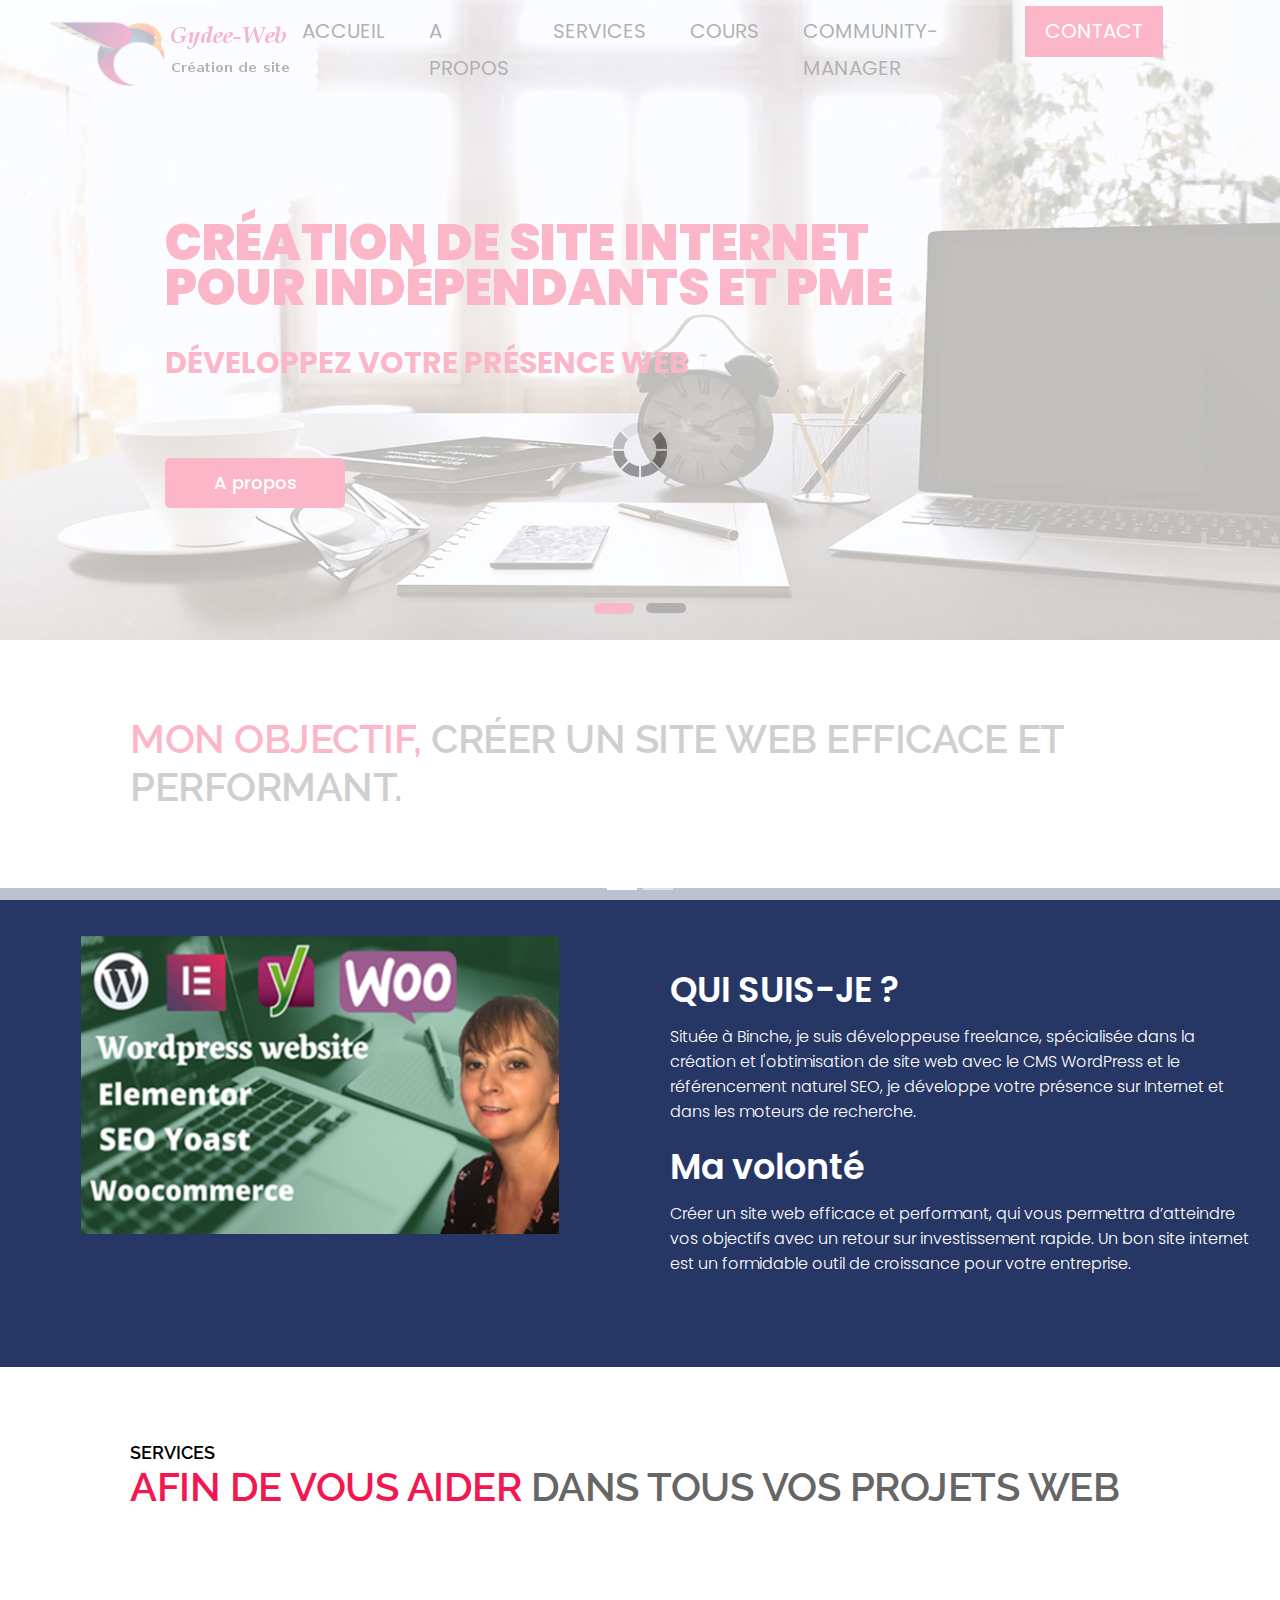
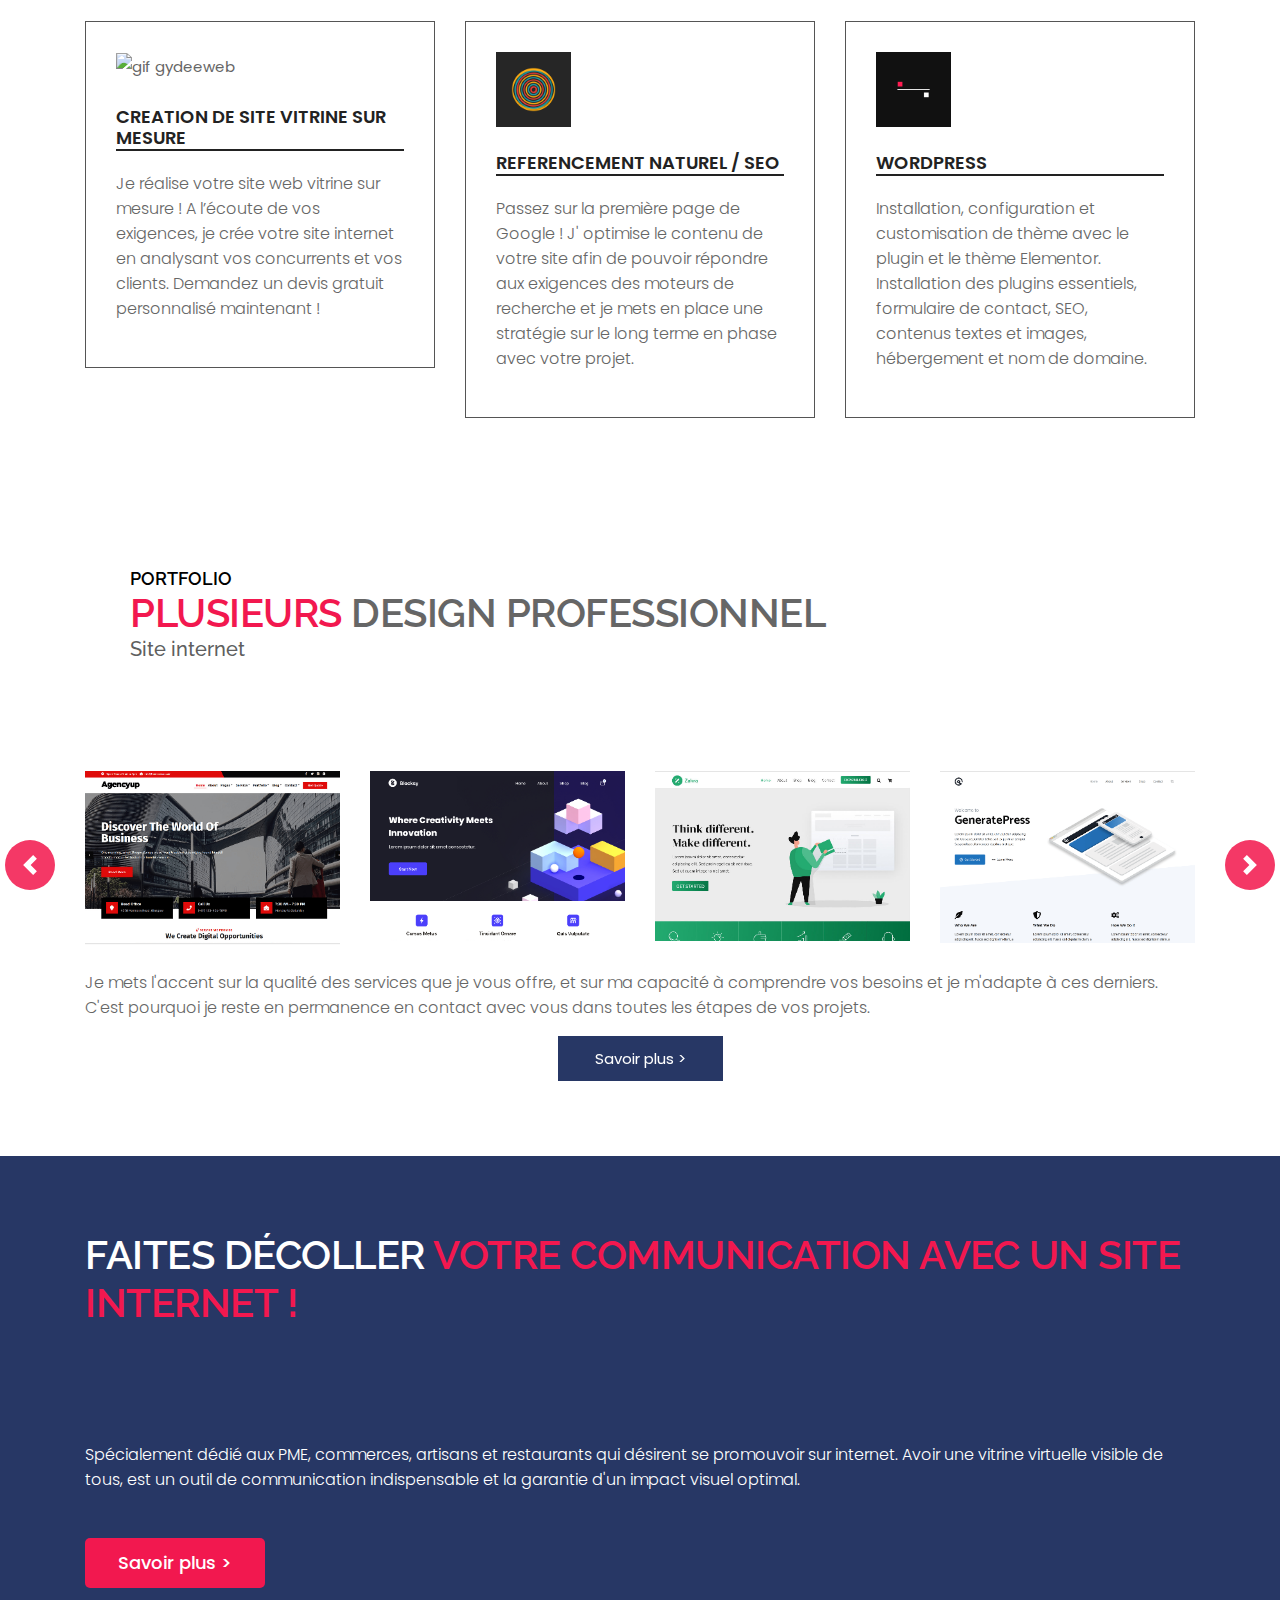
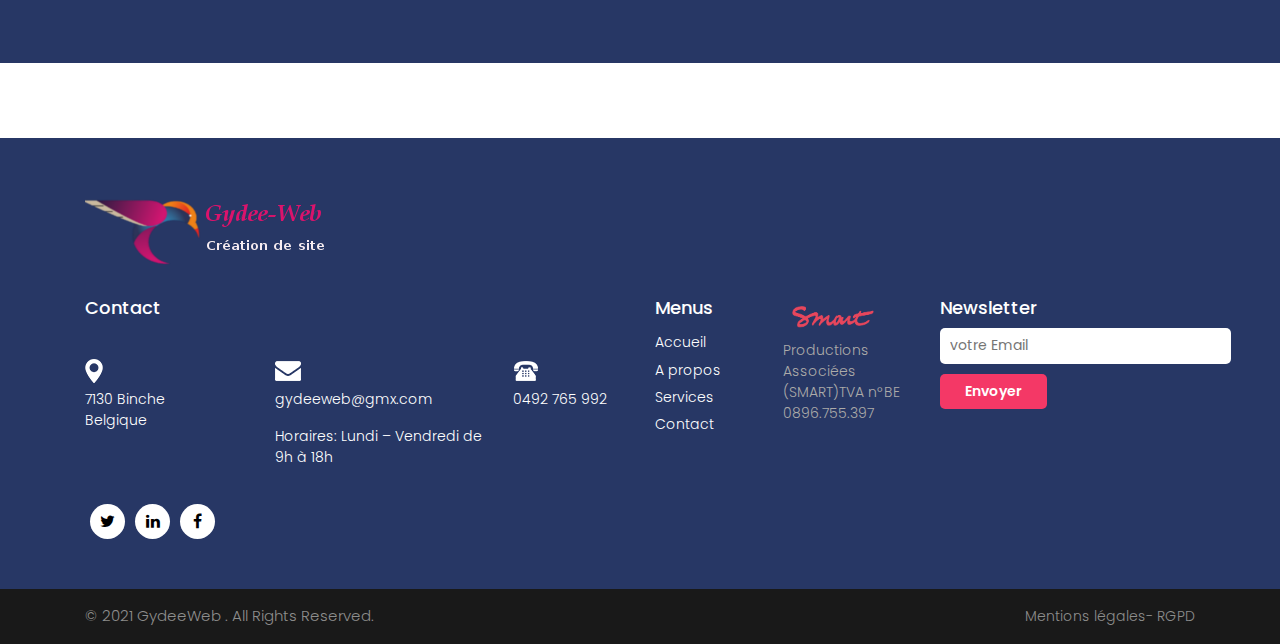
==== commit 9408fdaa: "Update index.html" ====
--- a/index.html
+++ b/index.html
@@ -476,7 +476,7 @@
                                 <img src="images/social2.png">
                             </div>
                             <div class="full white_fonts">
-                                <p>info@gydeeweb.be</p>
+                                <p>gydeeweb@gmx.com</p>
                                 <p>Horaires: Lundi – Vendredi de 9h à 18h</p>
                                    
                             </div>
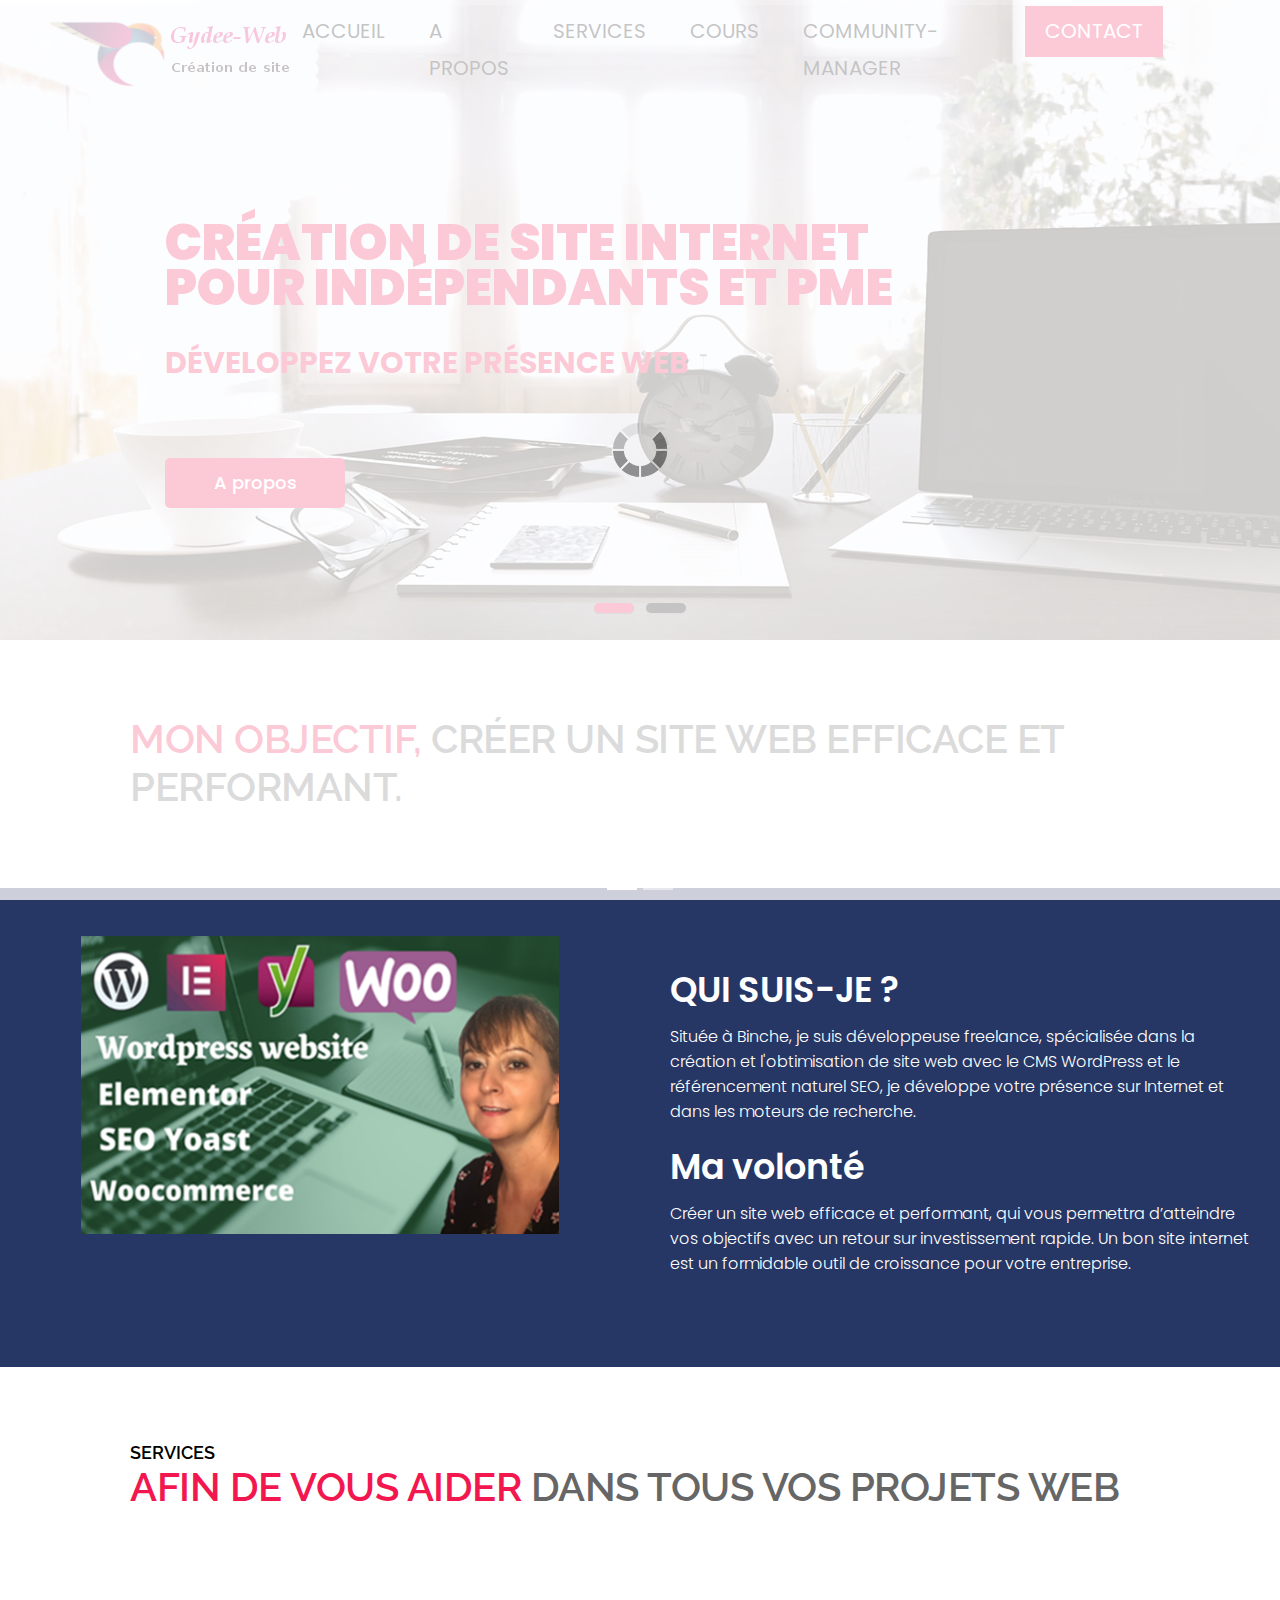
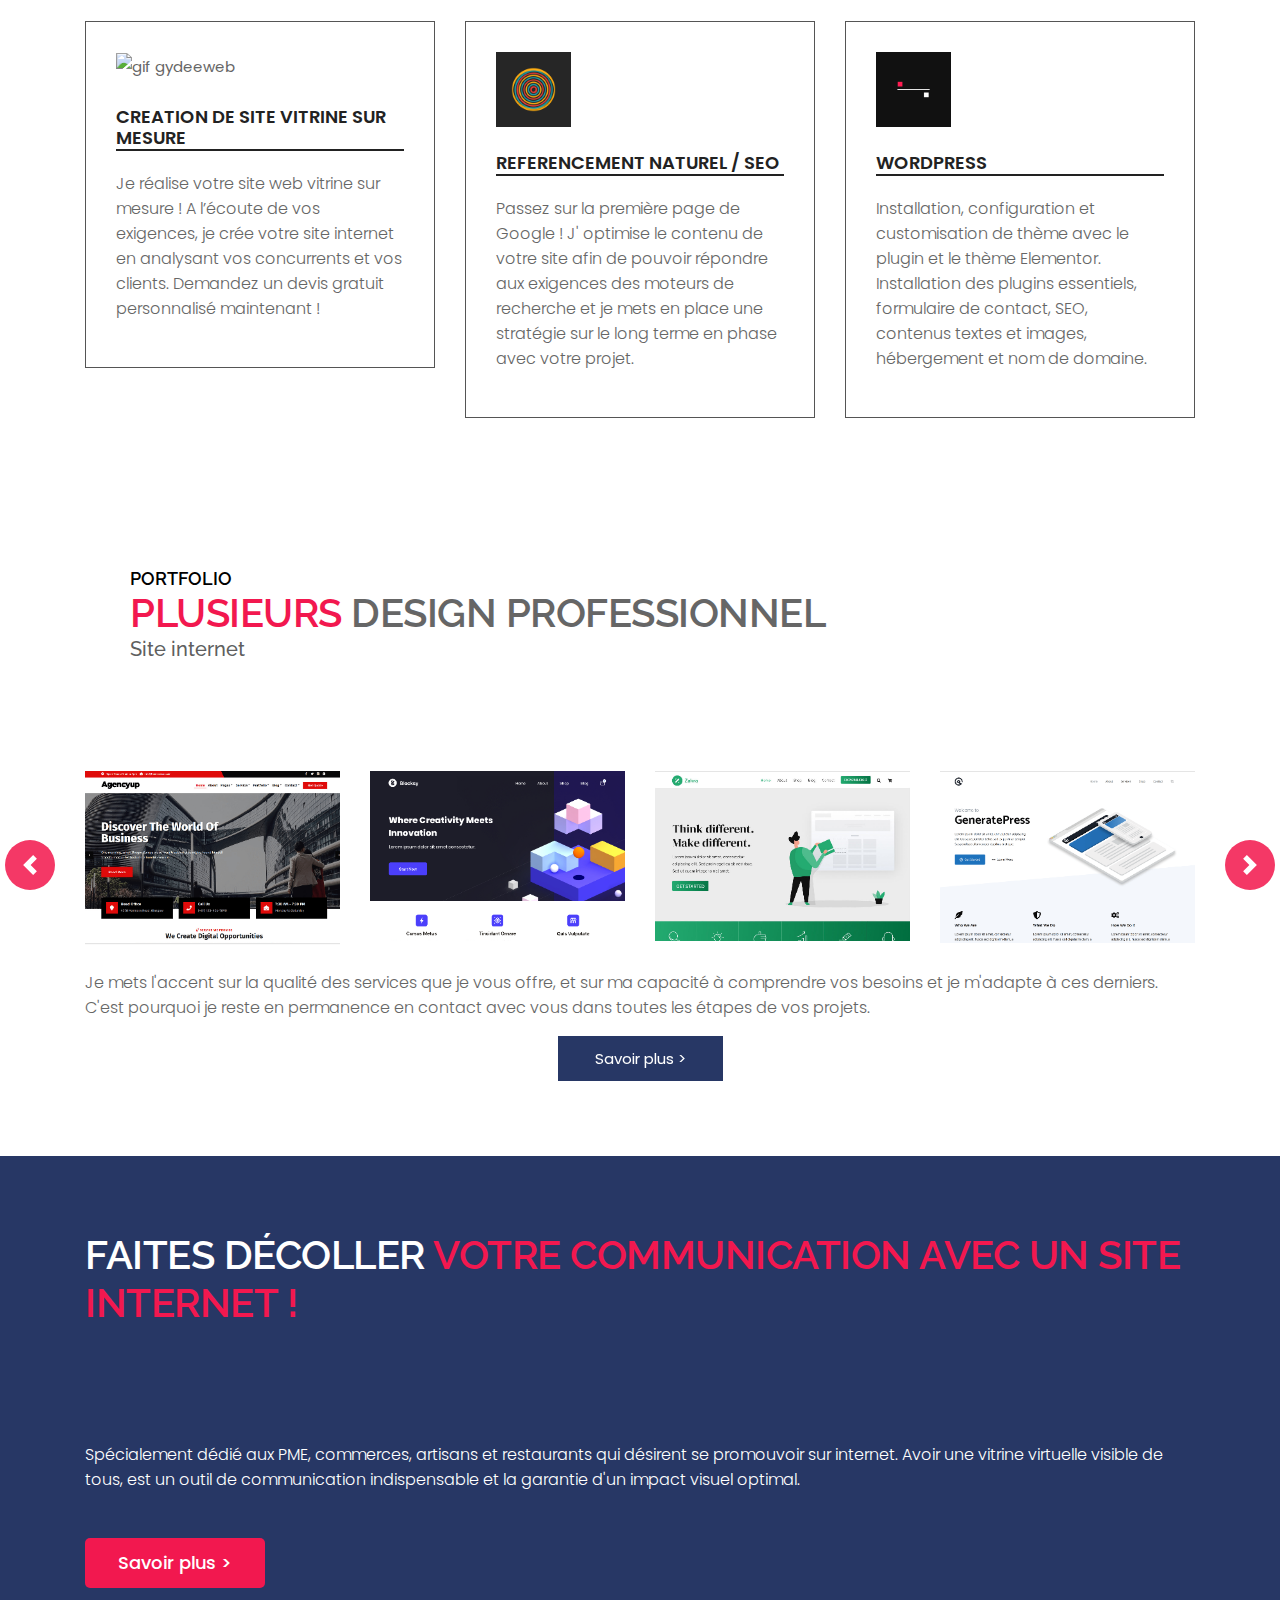
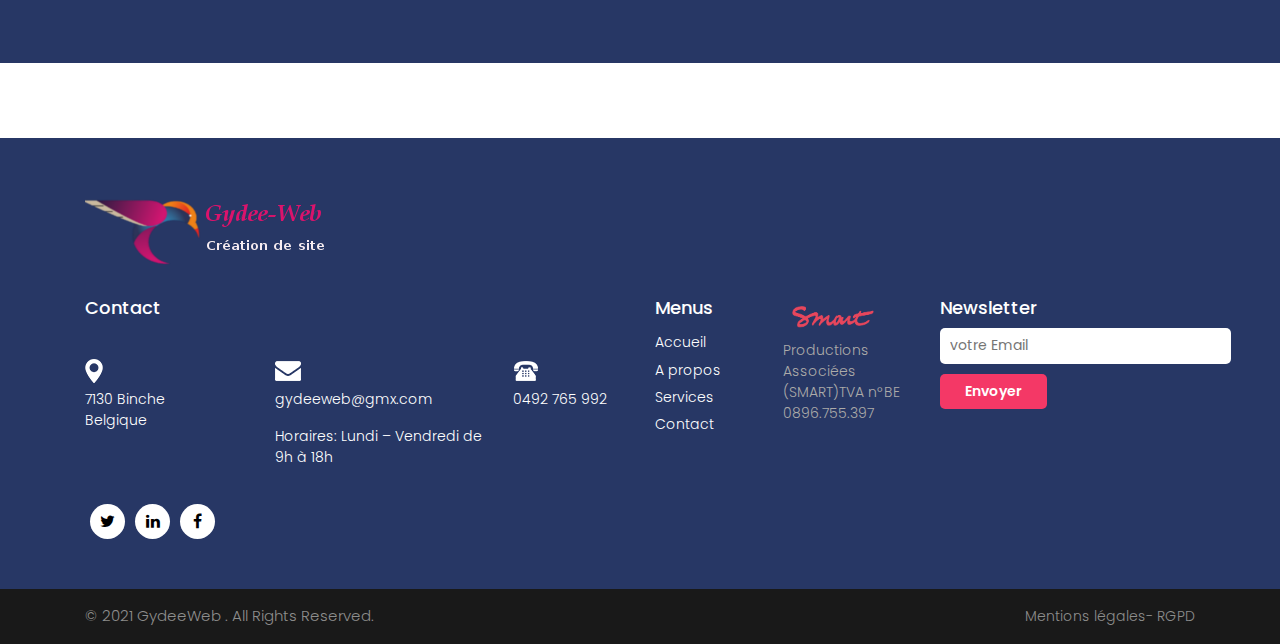
==== commit 43b2e049: "Update index.html" ====
--- a/index.html
+++ b/index.html
@@ -220,7 +220,7 @@
     <div class="section layout_padding">
         <div class="container">
             <div class="row">
-                <div class="col-md-12">
+                <div class="col-md-12"> 
                     <div class="full">
                         <div class="heading_main text_align_left">
 						   <div class="left">
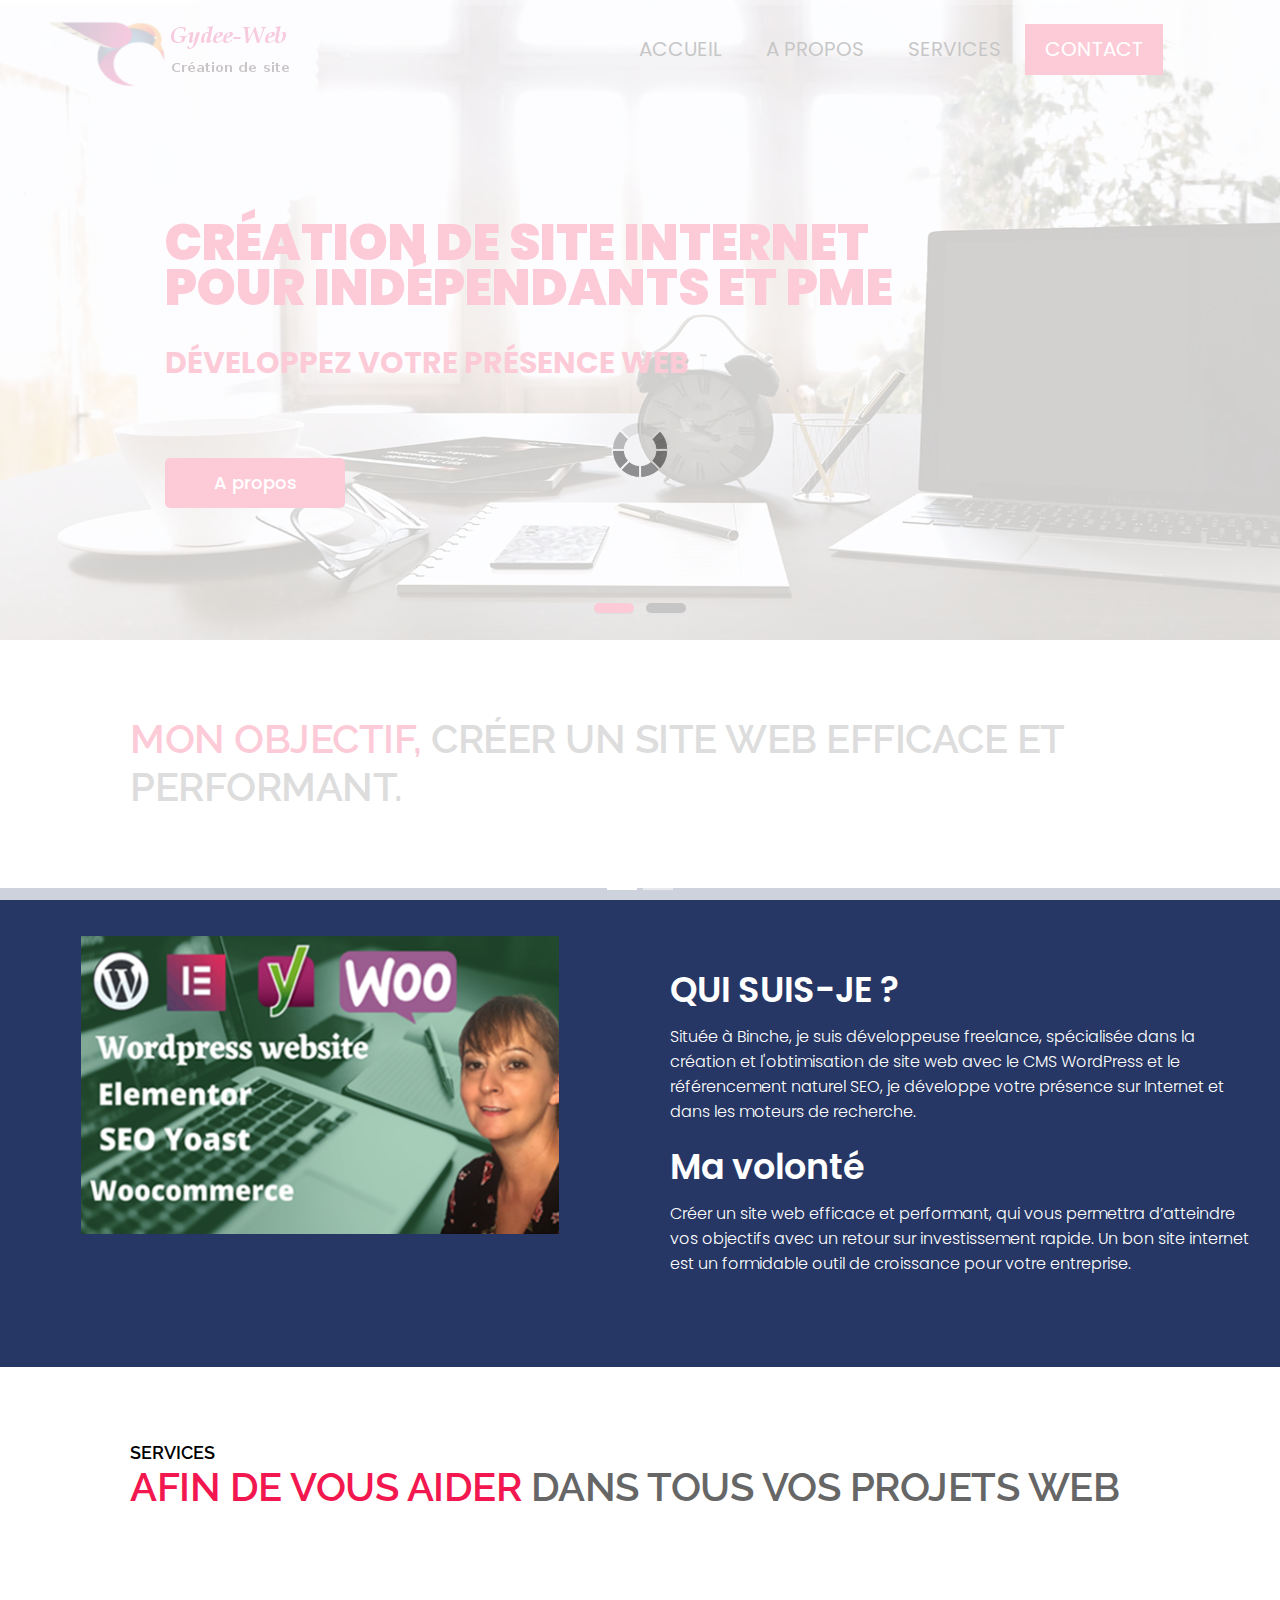
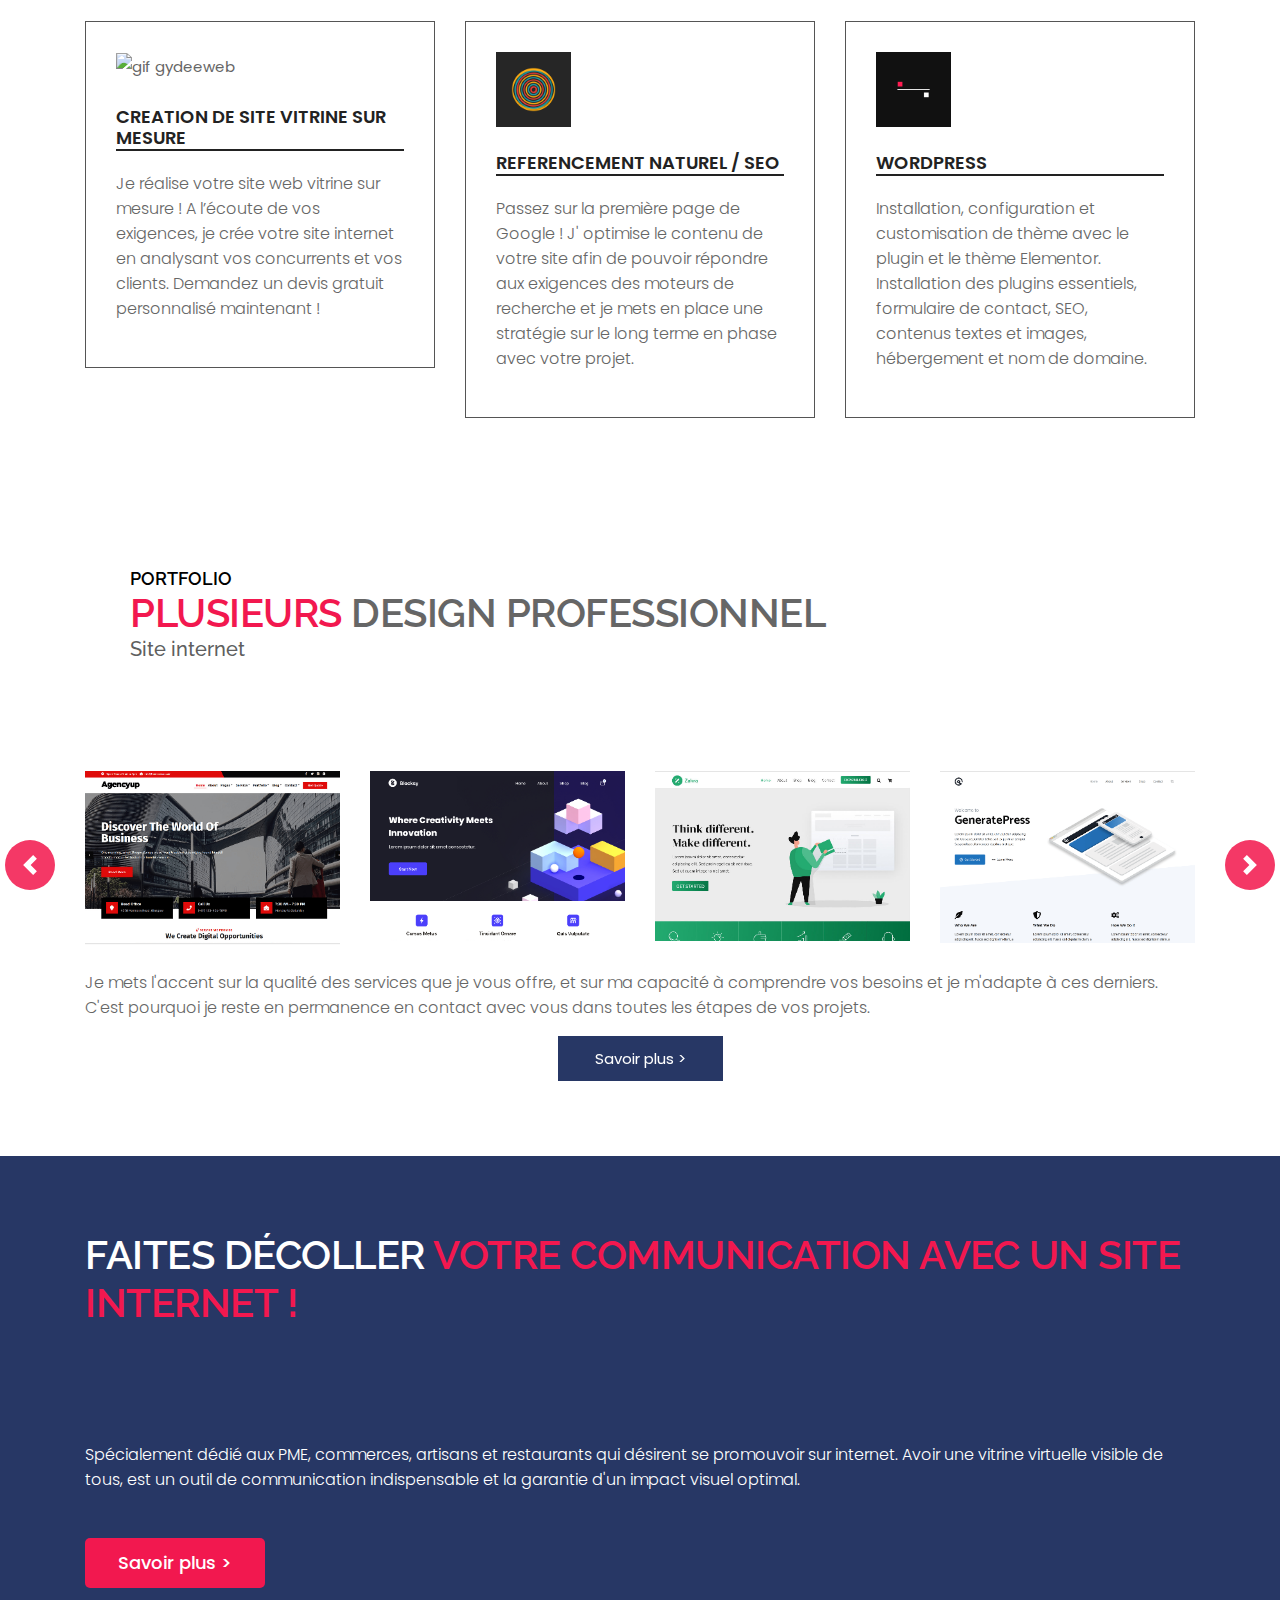
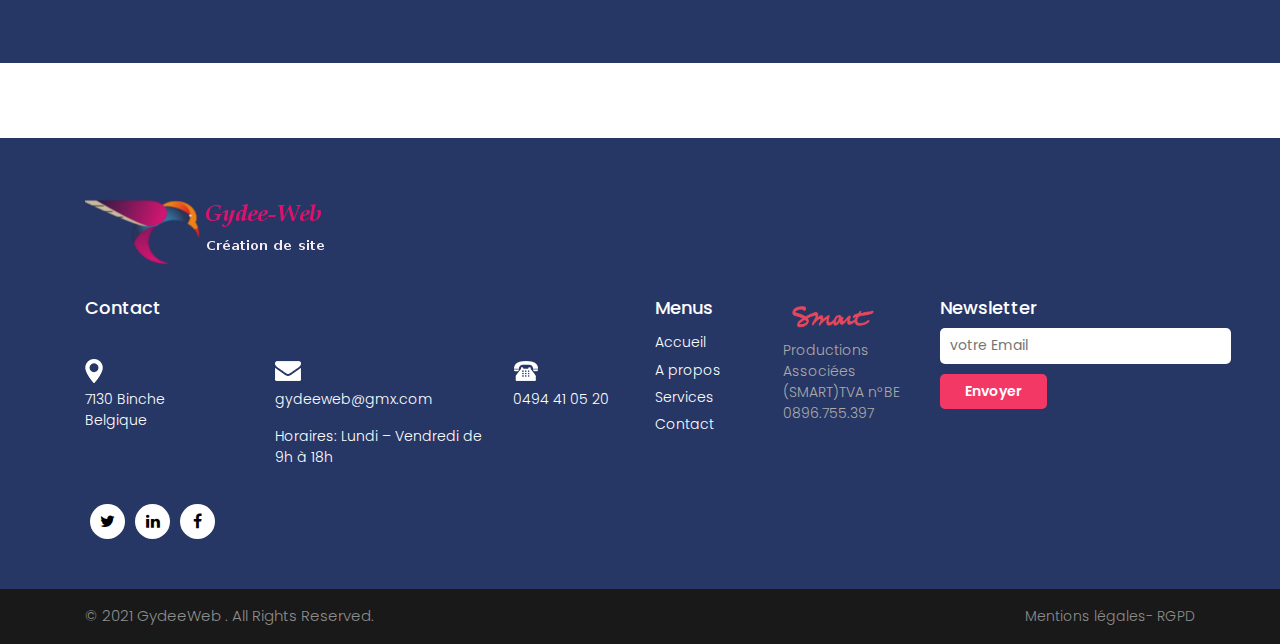
==== commit 758a685e: "Update index.html" ====
--- a/index.html
+++ b/index.html
@@ -104,8 +104,8 @@
                         <li><a class="nav-link active" href="index.html">Accueil</a></li>
                         <li><a class="nav-link" href="about.html">A propos</a></li>
                         <li><a class="nav-link" href="services.html">Services</a></li>
-			     <li><a class="nav-link" href="cours.html">Cours</a></li>
-			      <li><a class="nav-link" href="manager.html">Community-manager</a></li>
+			    
+			    
                         <li><a class="nav-link active" style="background:#f2184f;color:#fff;" href="contact.html">Contact</a></li>
                     </ul>
                 </div>
@@ -486,7 +486,7 @@
                                 <img src="images/social3.png">
                             </div>
                             <div class="full white_fonts">
-                                <p>0492 765 992</p>
+                                <p>0494 41 05 20</p>
                                     
                             </div>
                         </div>
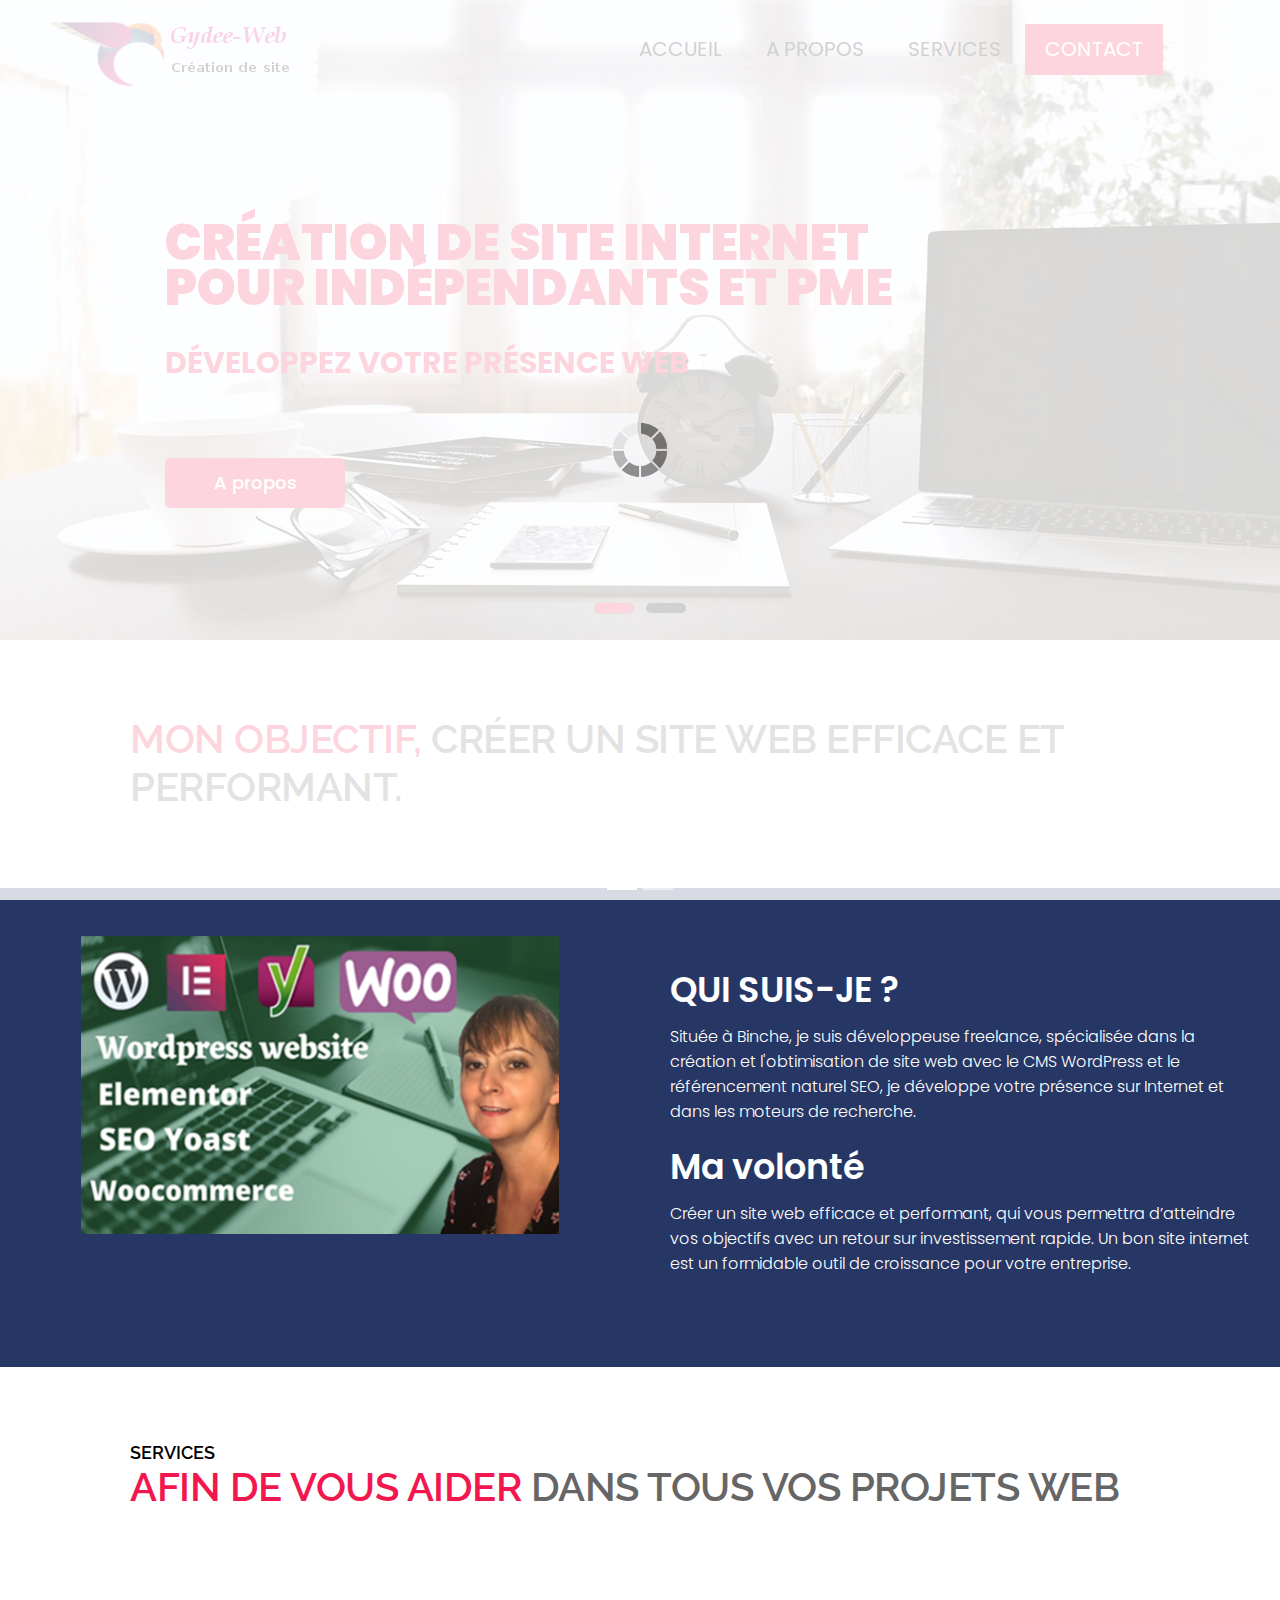
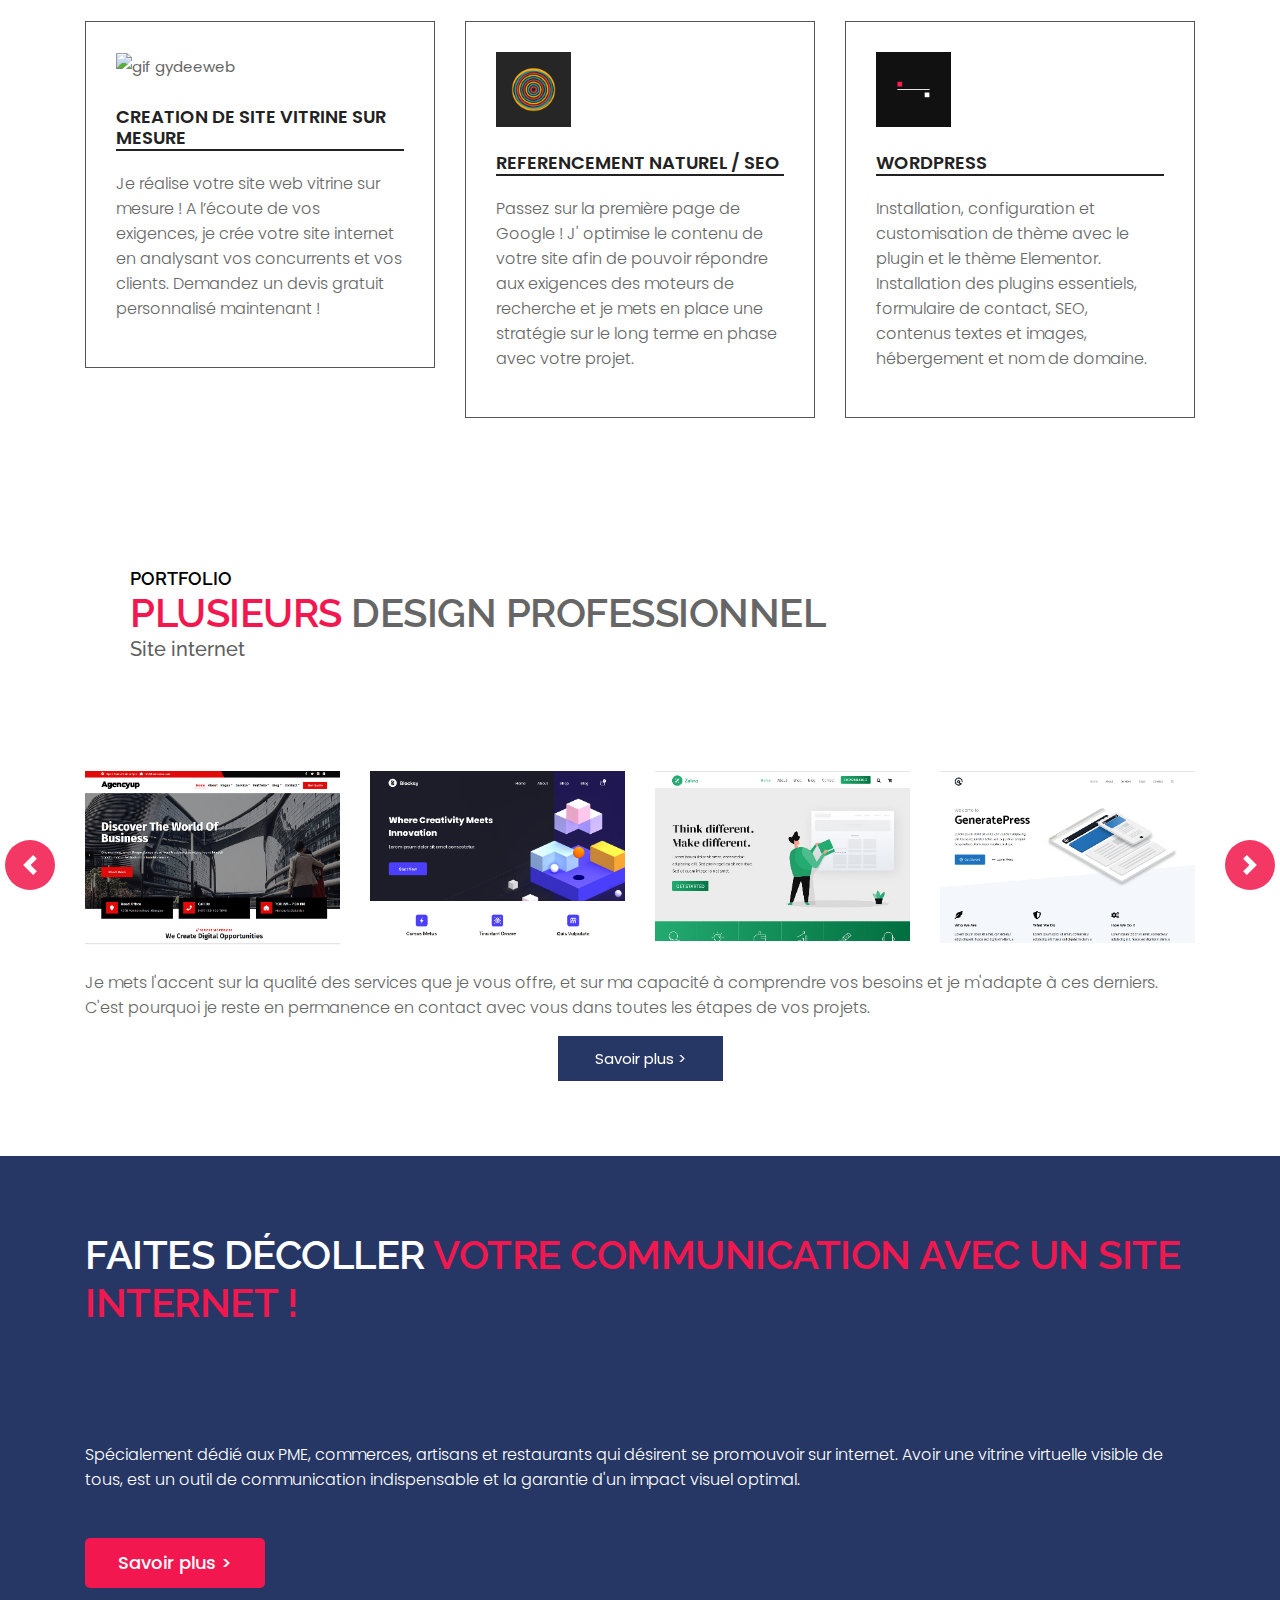
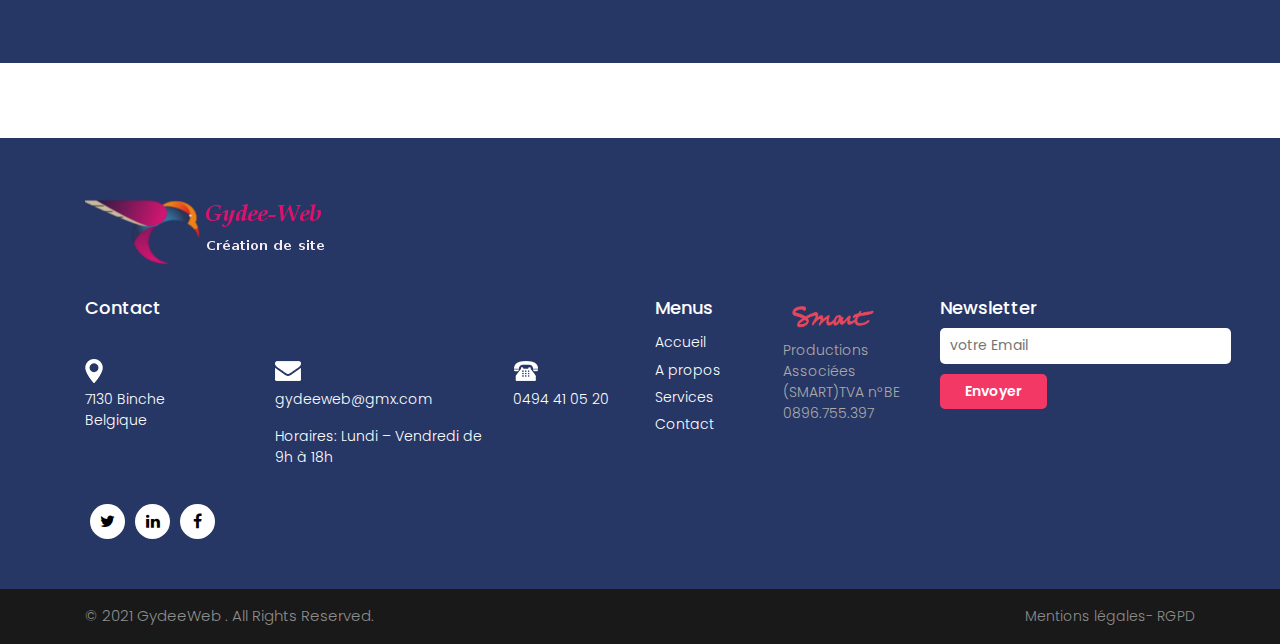
==== commit 82ce7e88: "Update index.html" ====
--- a/index.html
+++ b/index.html
@@ -28,7 +28,7 @@
 })(window,document,'script','dataLayer','GTM-W44BK55');</script>
 <!-- End Google Tag Manager -->
 
-    <!-- Site Icons -->
+    <!-- Site Icons -->  
     <link rel="shortcut icon" href="#" type="image/x-icon" />
     <link rel="apple-touch-icon" href="#" />
 
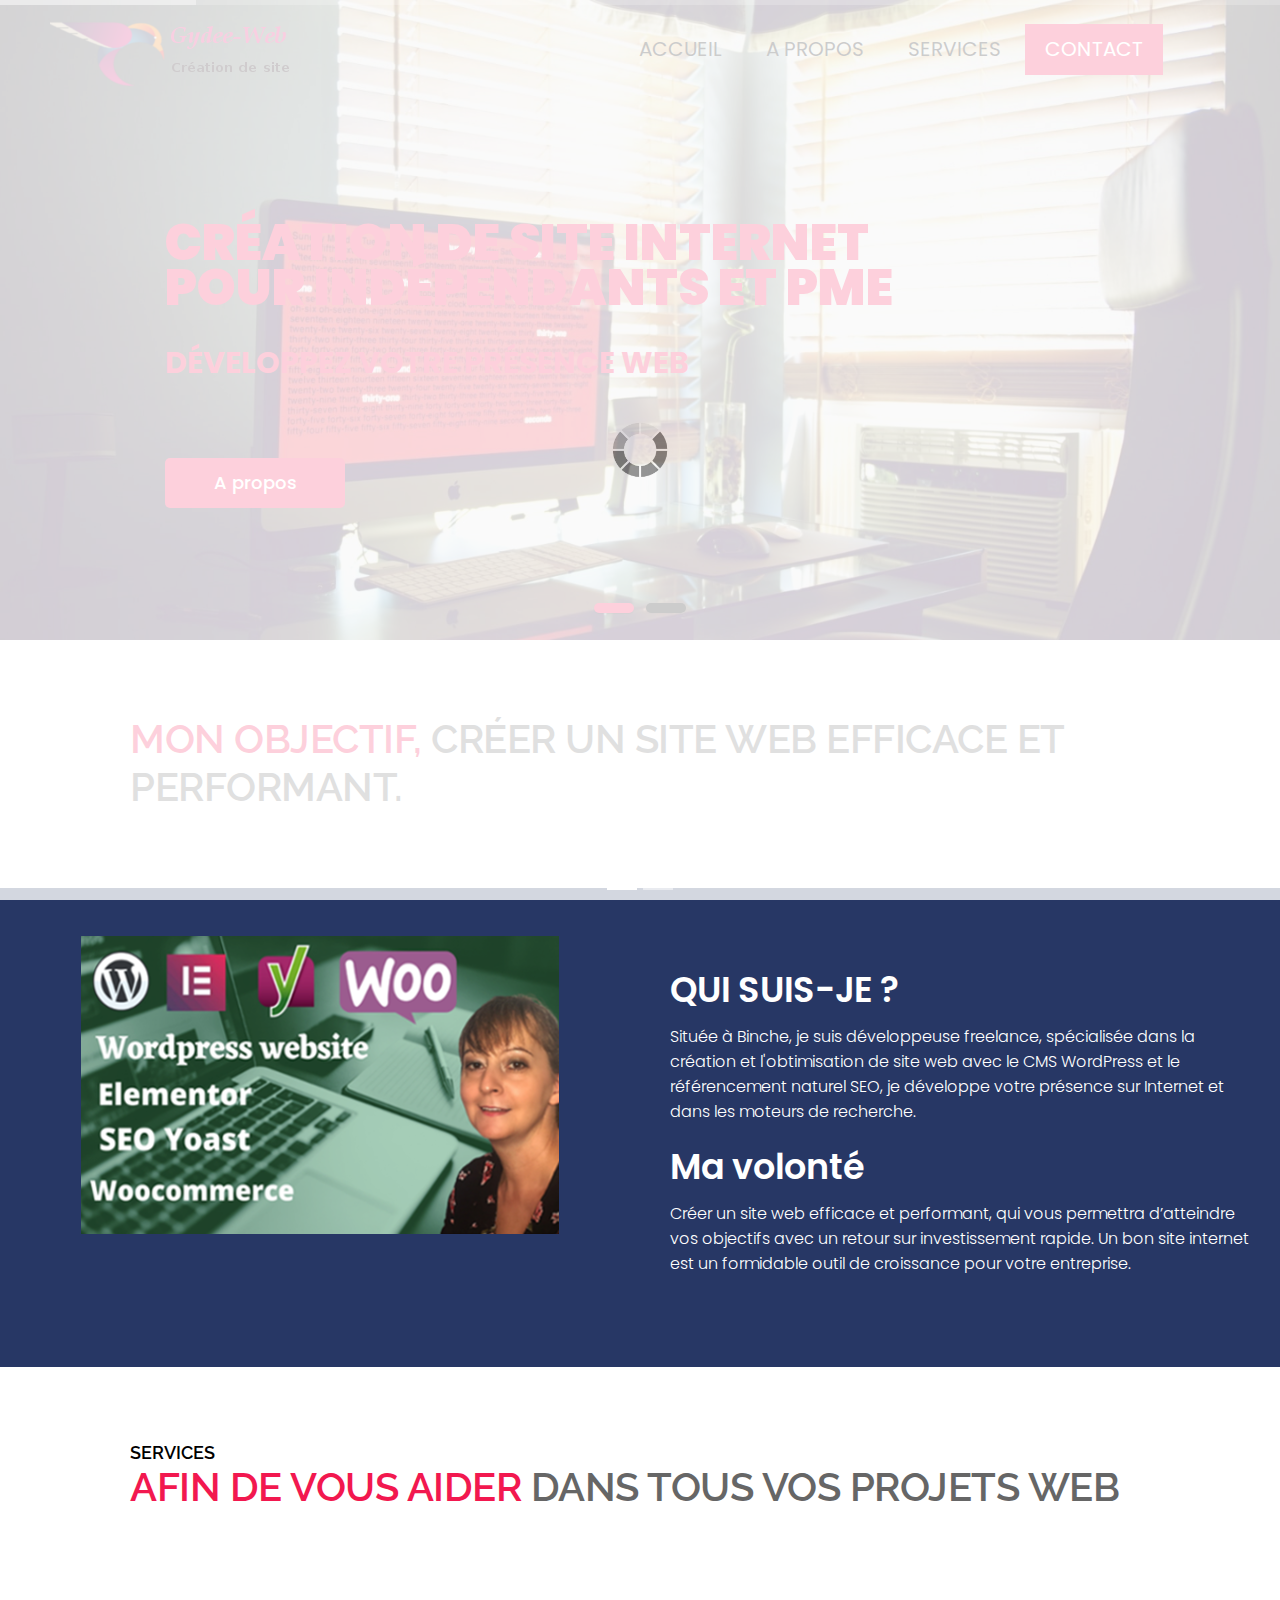
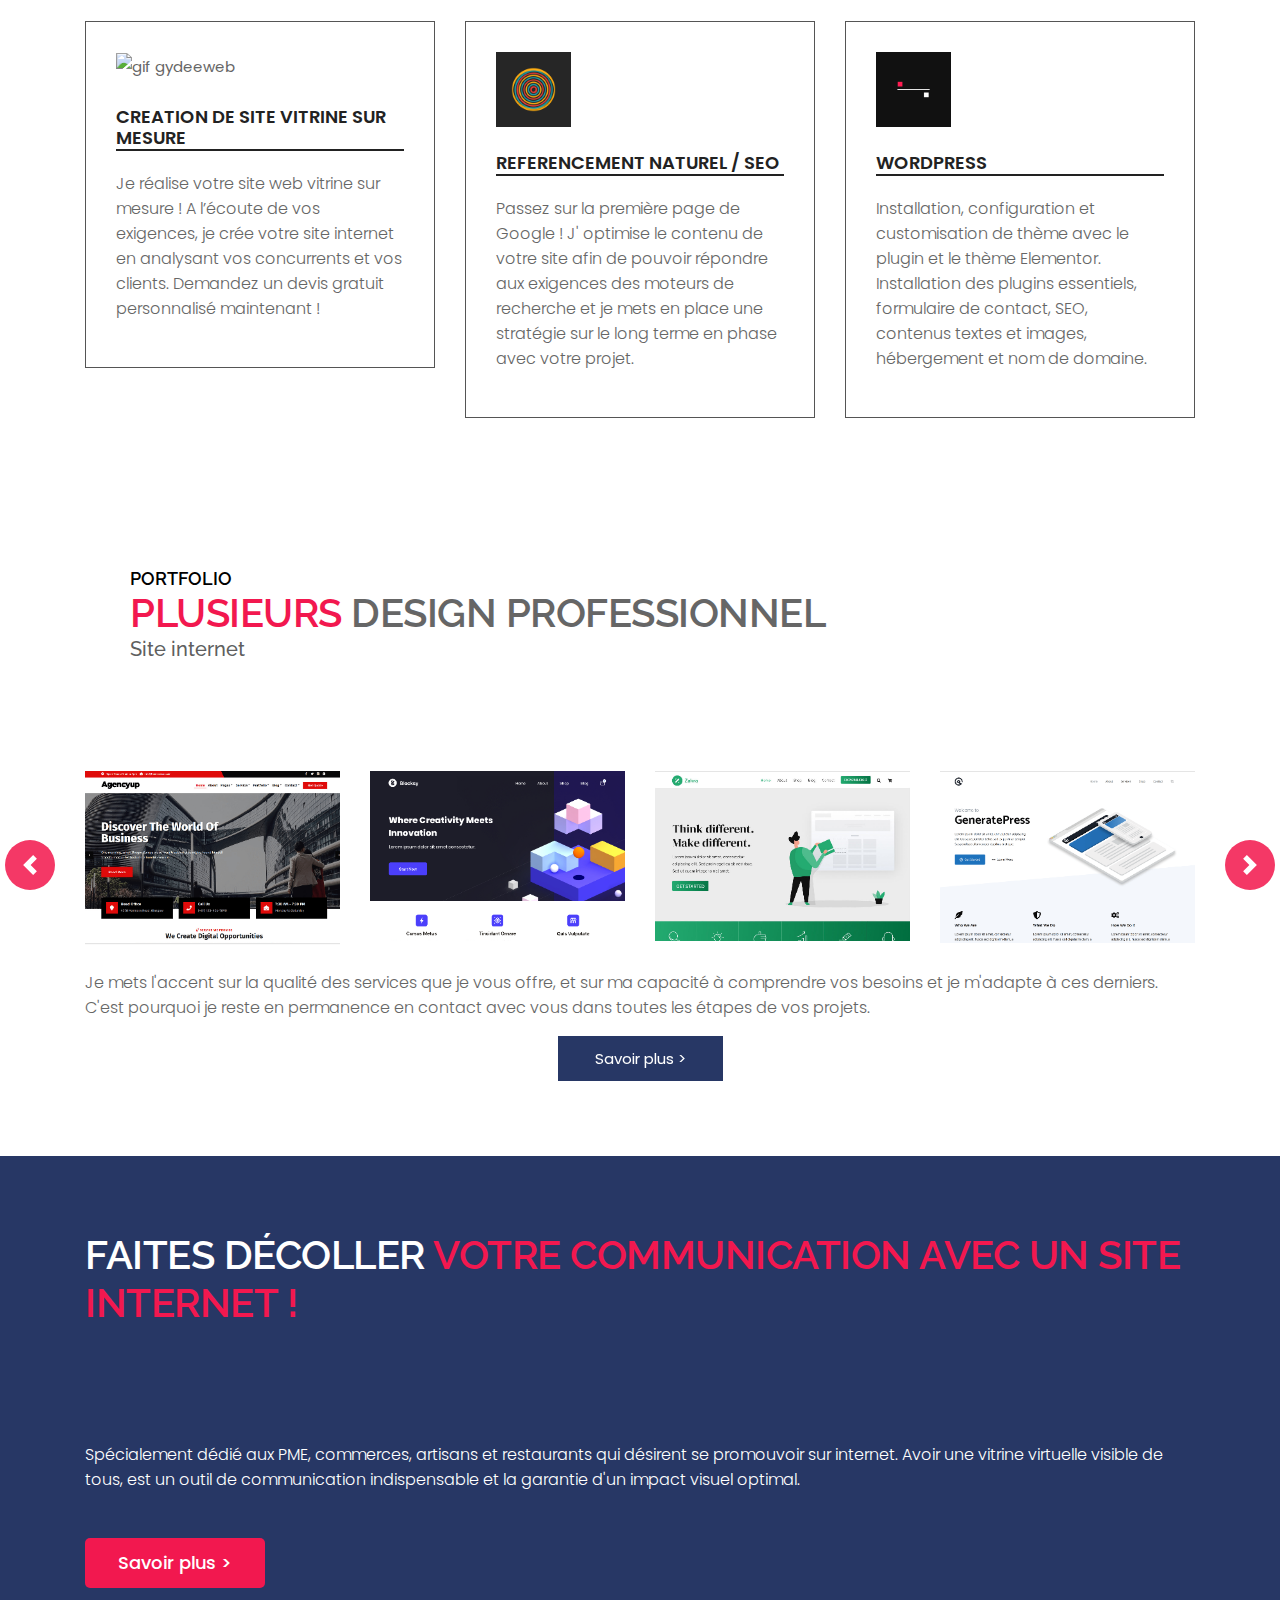
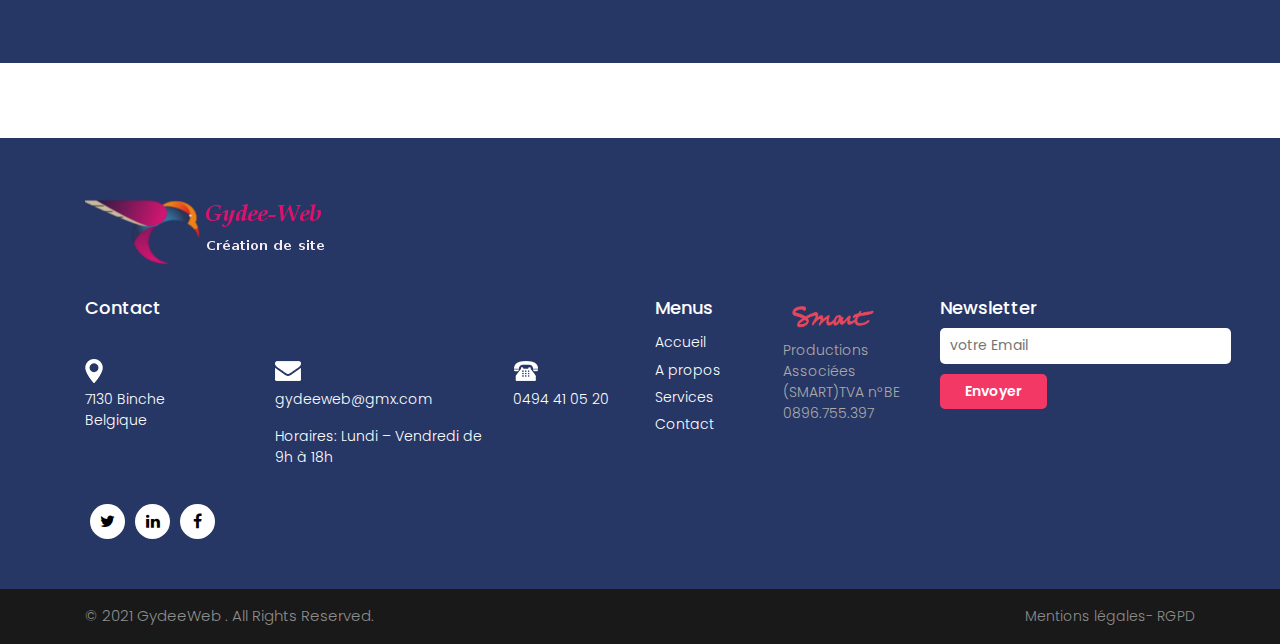
==== commit c8657544: "Update index.html" ====
--- a/index.html
+++ b/index.html
@@ -121,7 +121,7 @@
         <div class="container-fluid ">
             <div class="row">
                 <div class="pogoSlider" id="js-main-slider">
-                    <div class="pogoSlider-slide " style="background-image:url(images/slid3.png);">
+                    <div class="pogoSlider-slide " style="background-image:url(images/slid4.jpg);">
                         <div class="container">
                             <div class="row">
                                 
@@ -141,7 +141,7 @@
                         </div>
                     </div>
 
-                    <div class="pogoSlider-slide" style="background-image:url(images/slid3.png);">
+                    <div class="pogoSlider-slide" style="background-image:url(images/slid5.jpg);">
                         <div class="container">
                             <div class="row">
                                 
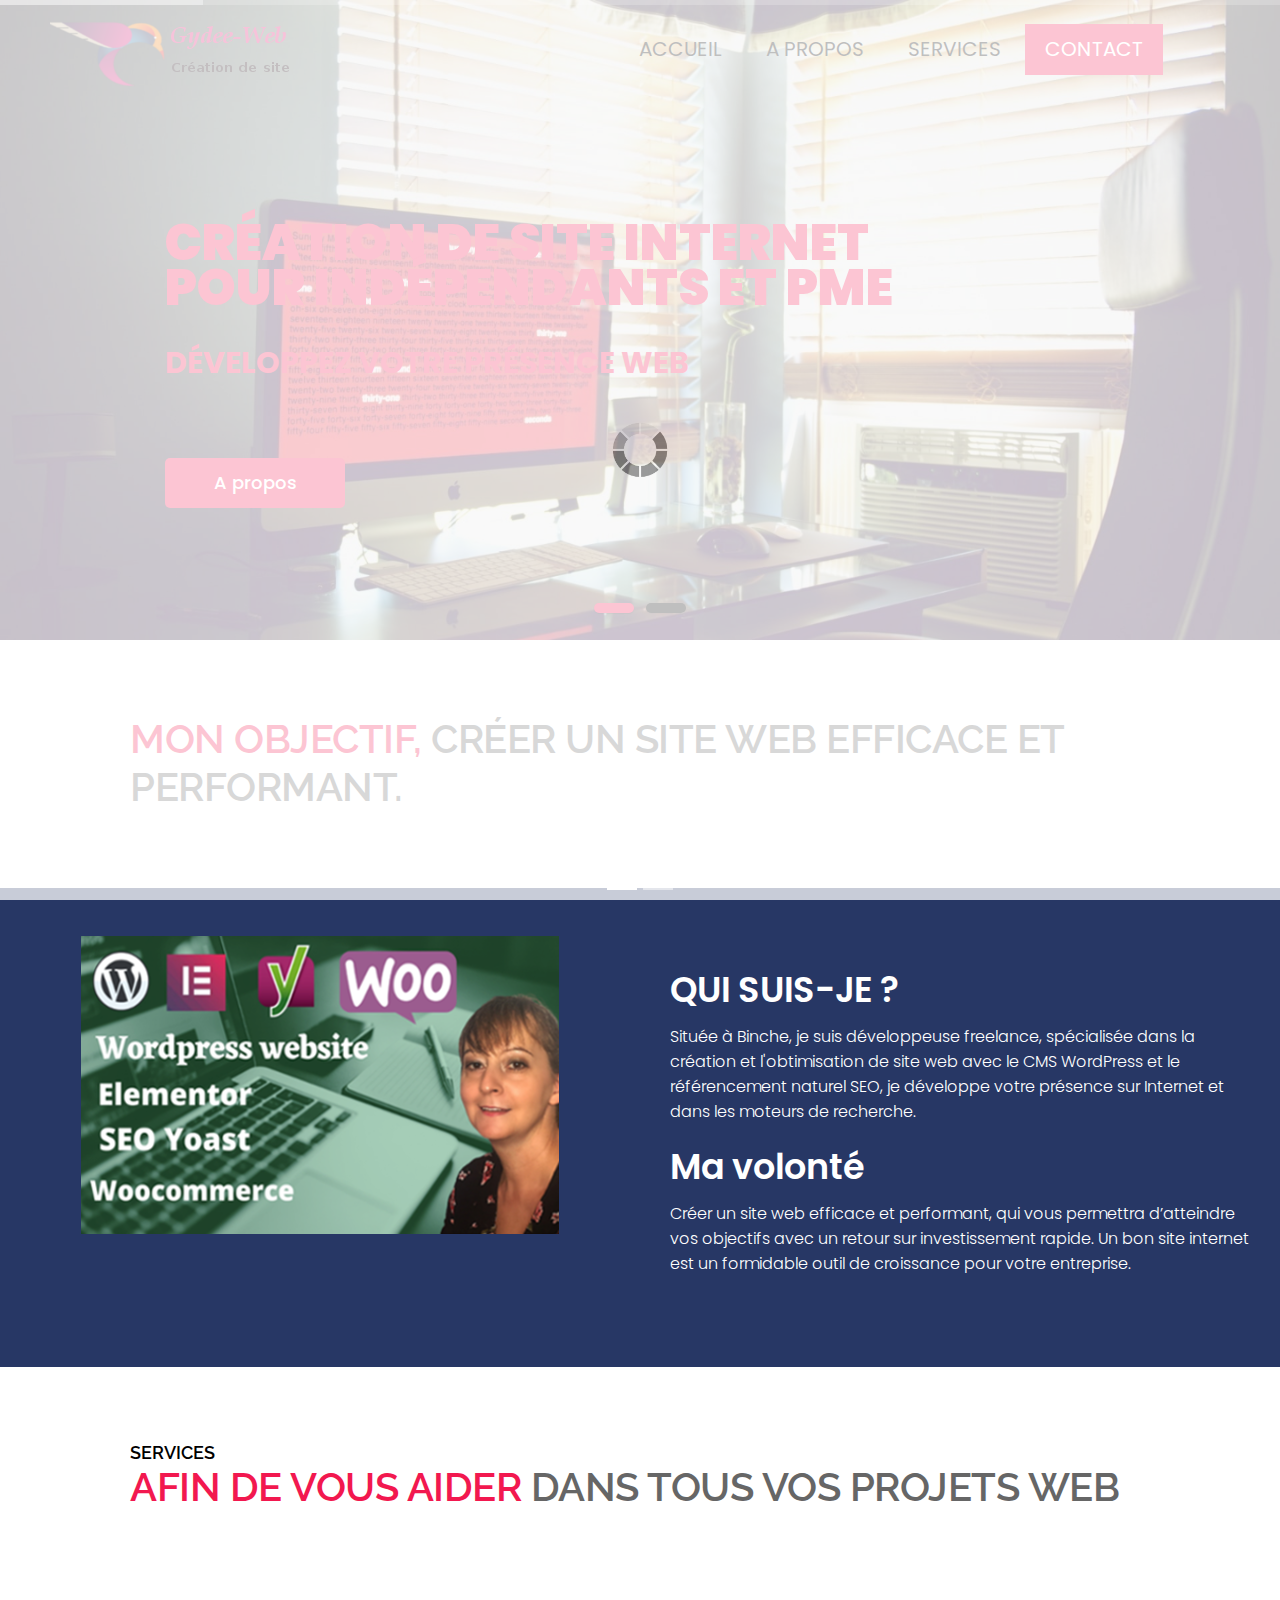
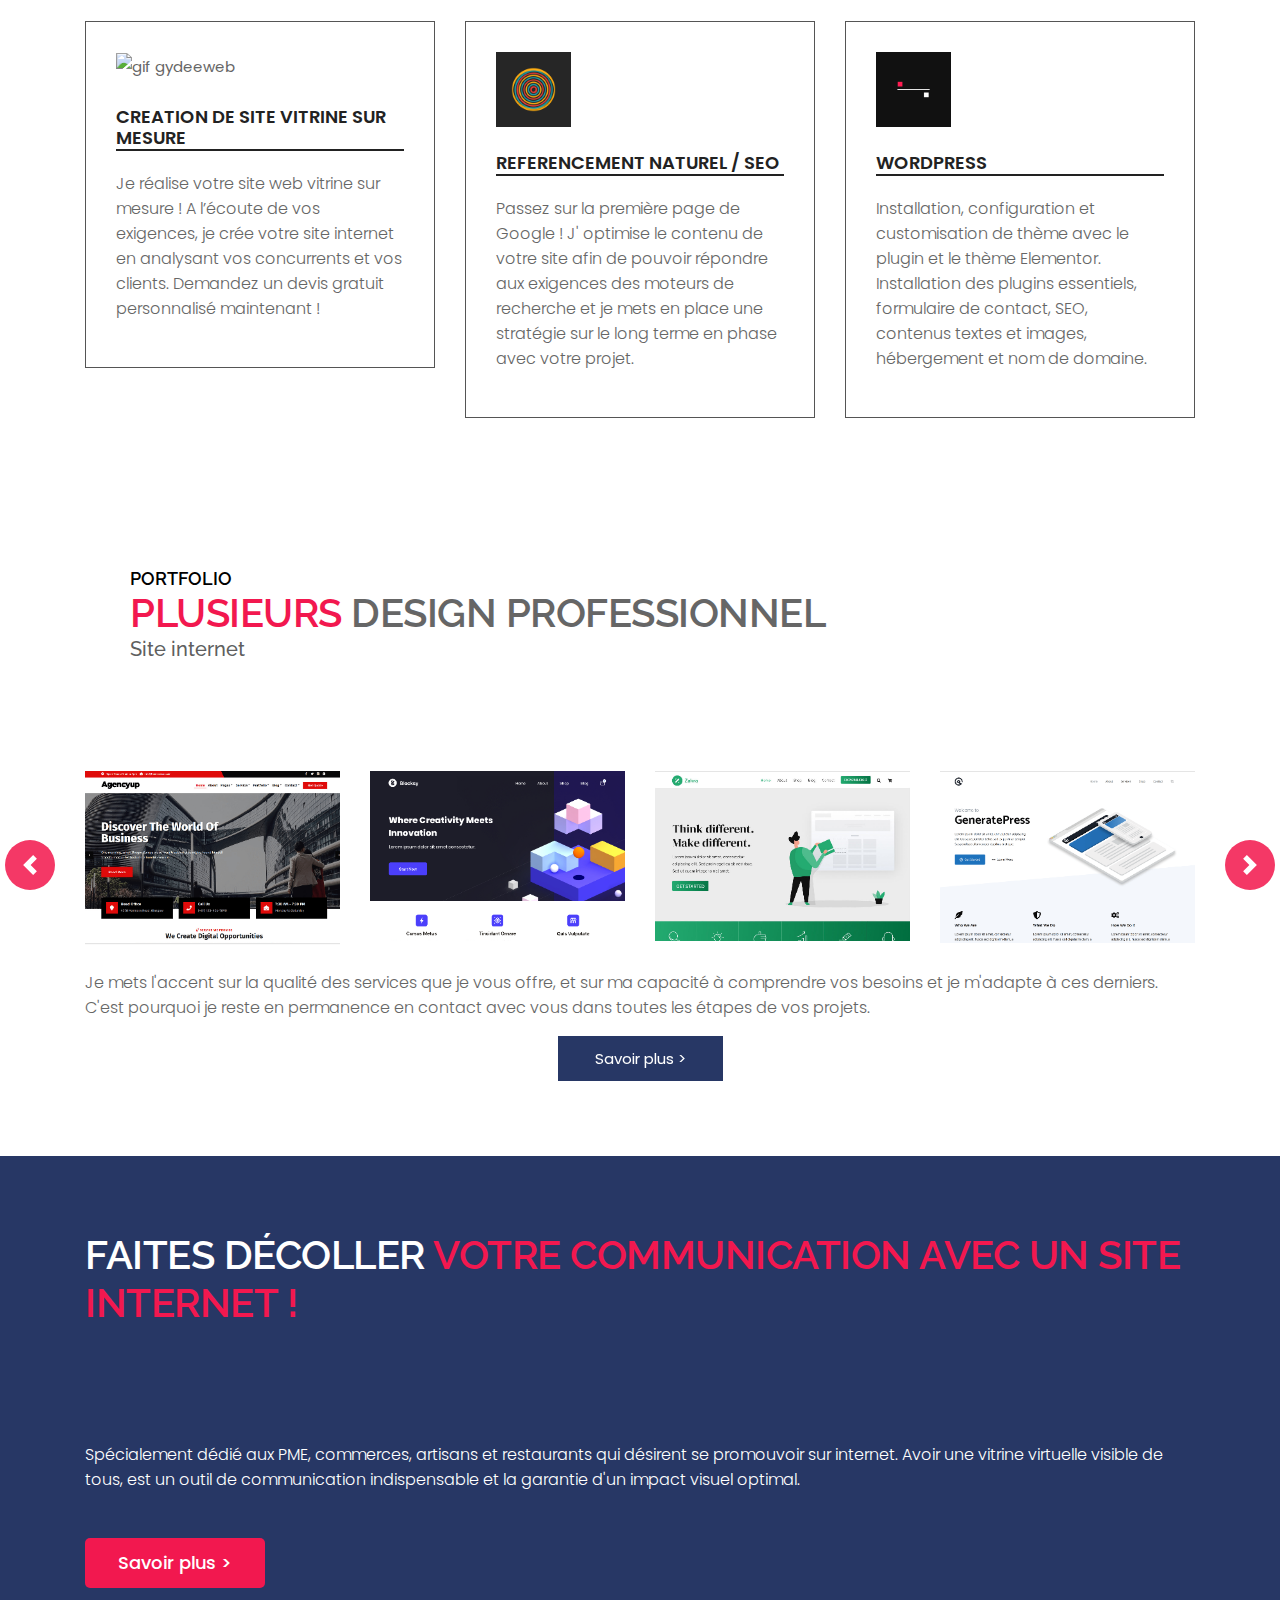
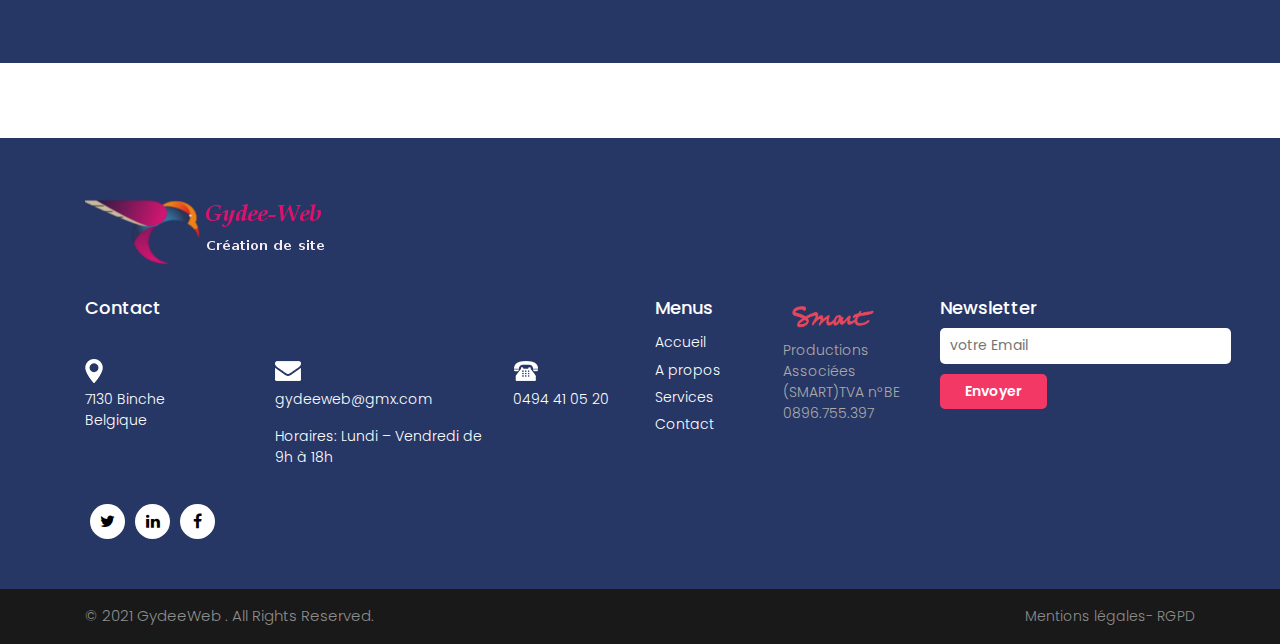
==== commit c7df74e0: "Update index.html" ====
--- a/index.html
+++ b/index.html
@@ -145,7 +145,7 @@
                         <div class="container">
                             <div class="row">
                                 
-                                <div class="col-md-12">
+                                <div class="col-md-12"> 
                                     
                                     <div class="slide_text">
                                         <h3><span class="theme_color"><strong>Site sur mesure<br>ou avec Wordpress</strong></span></h3>
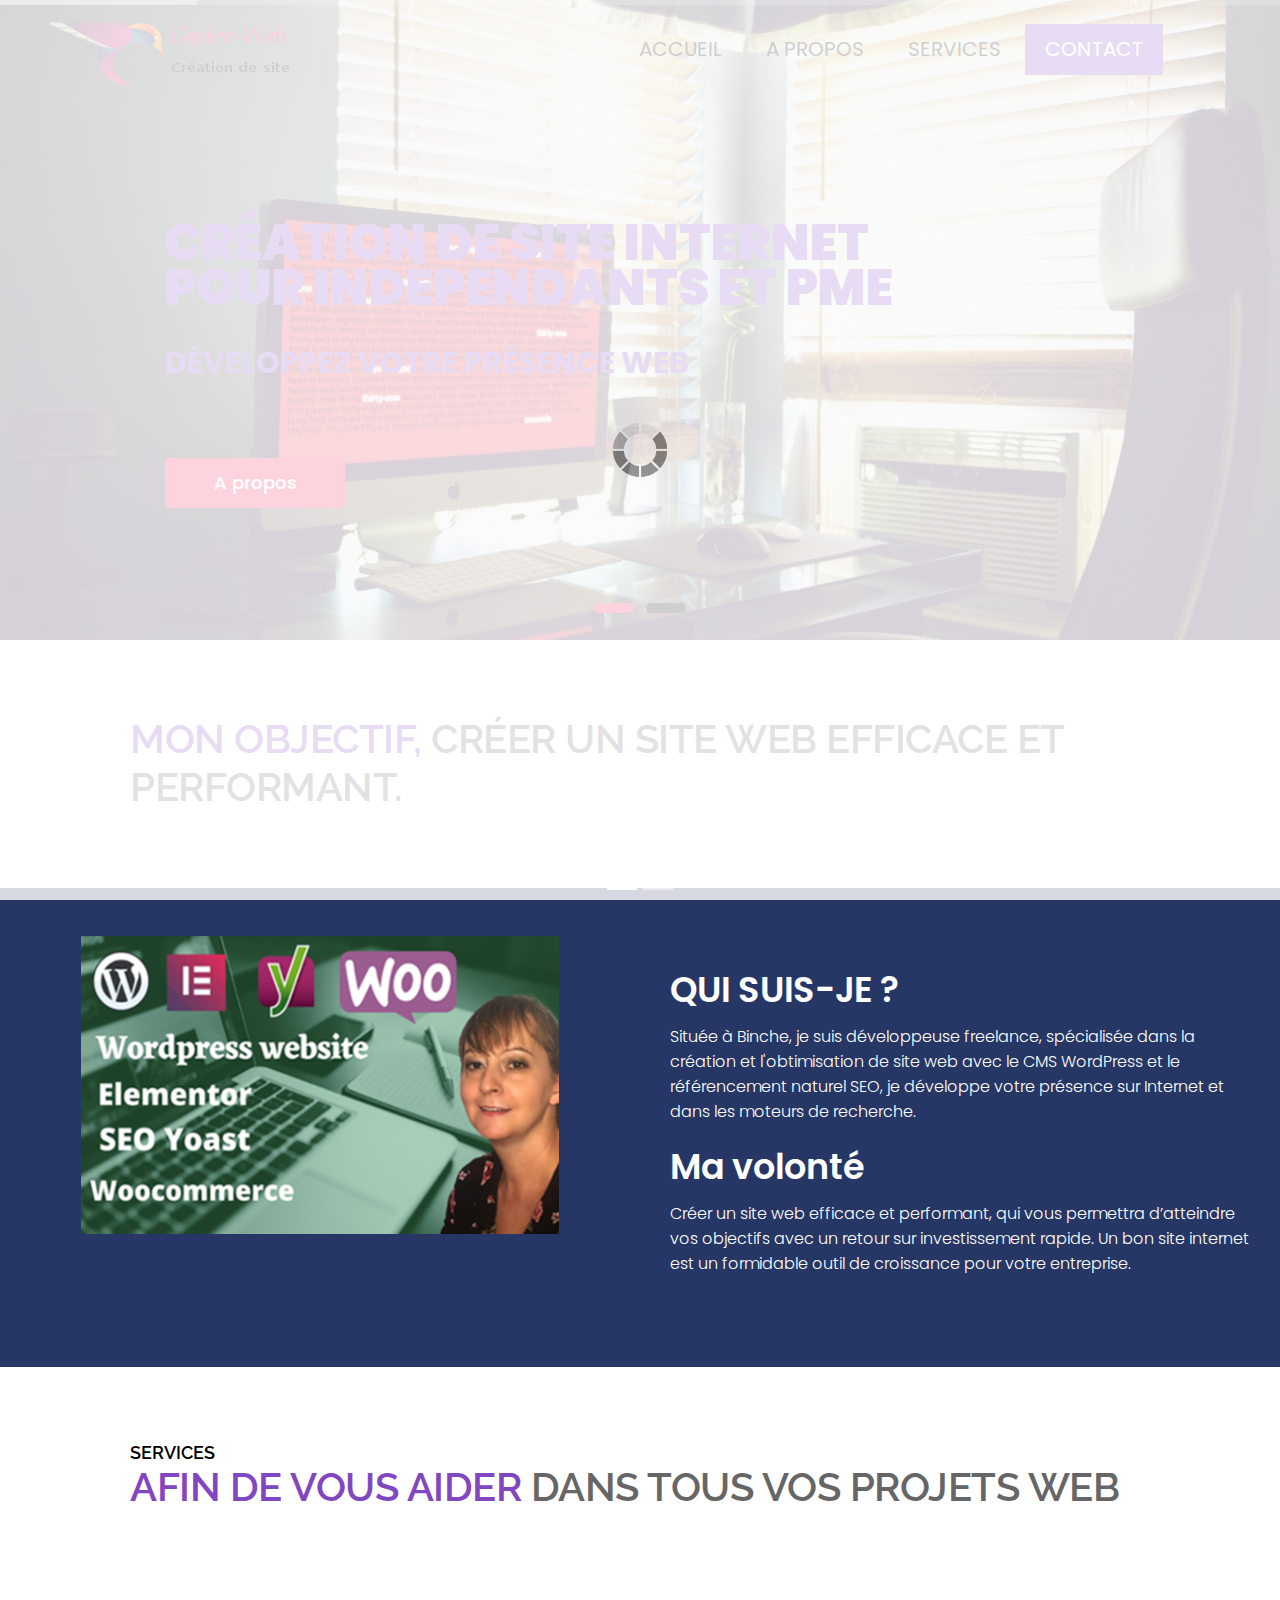
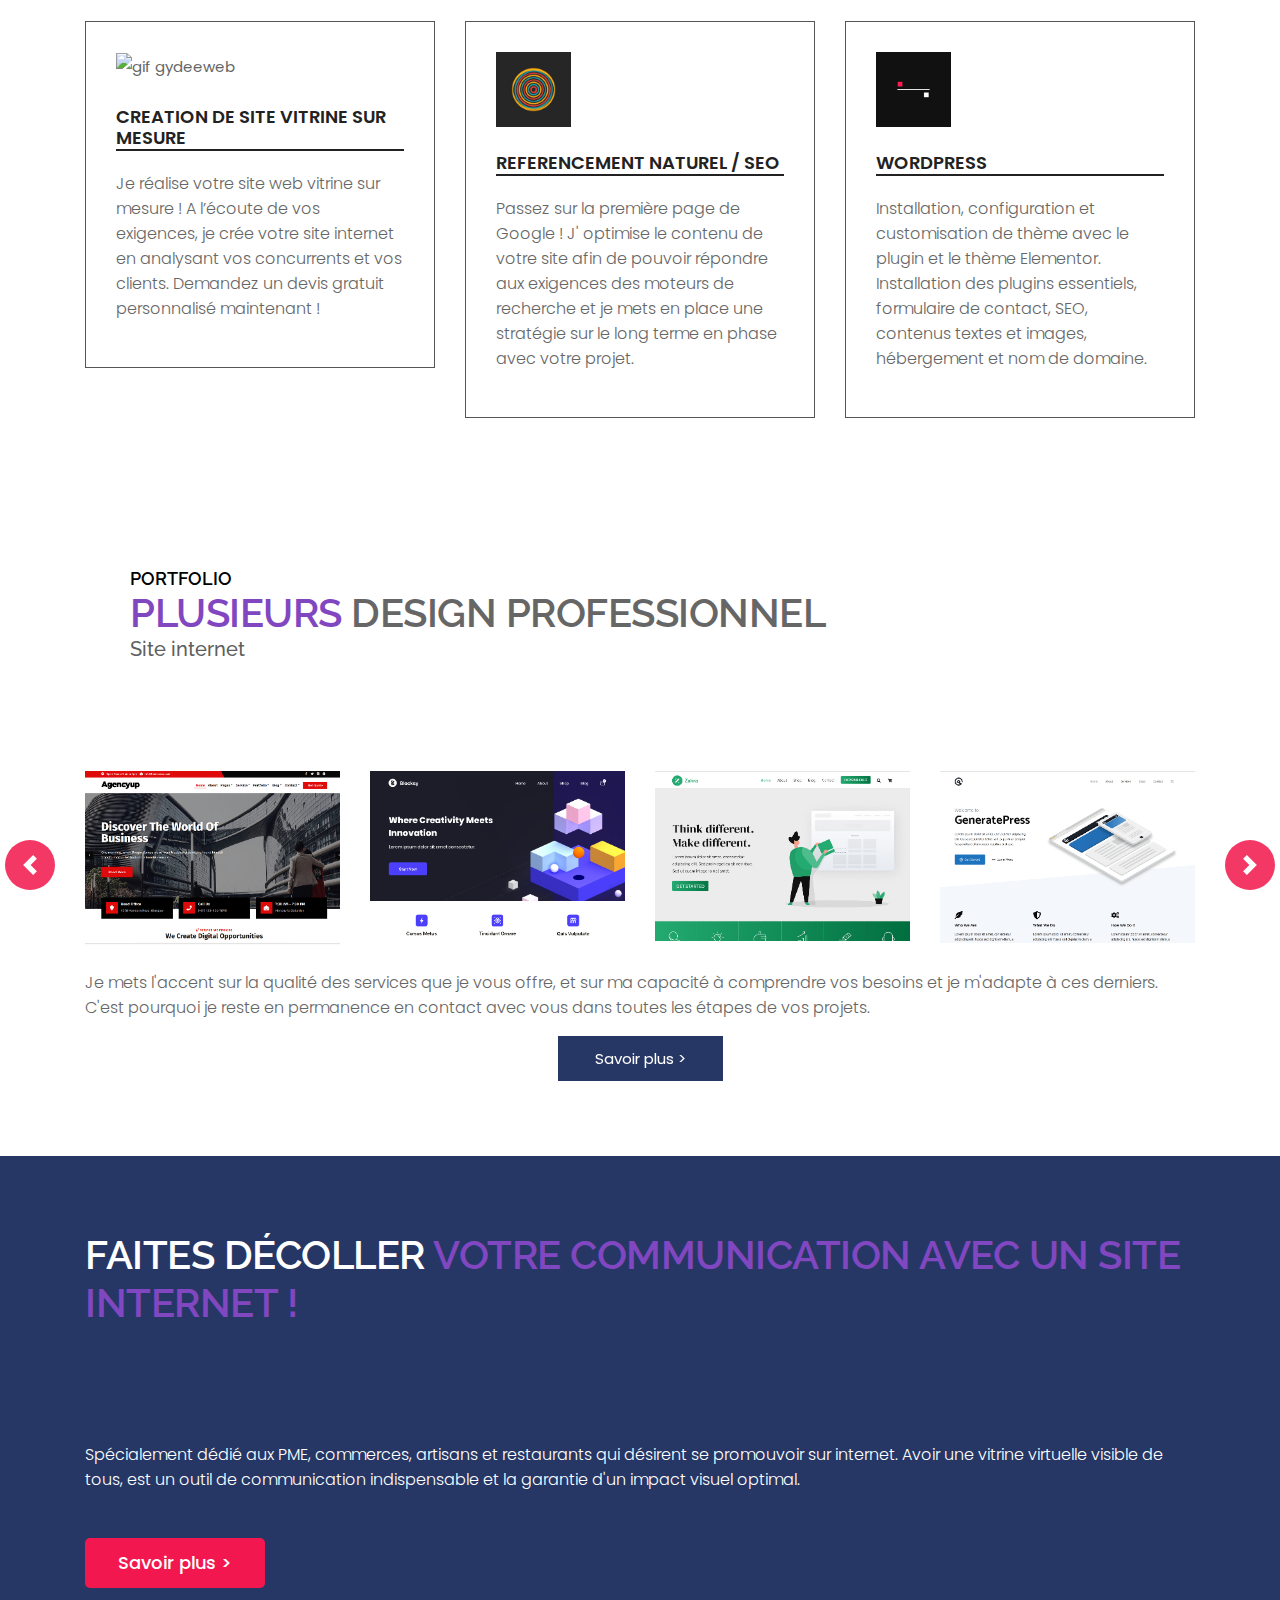
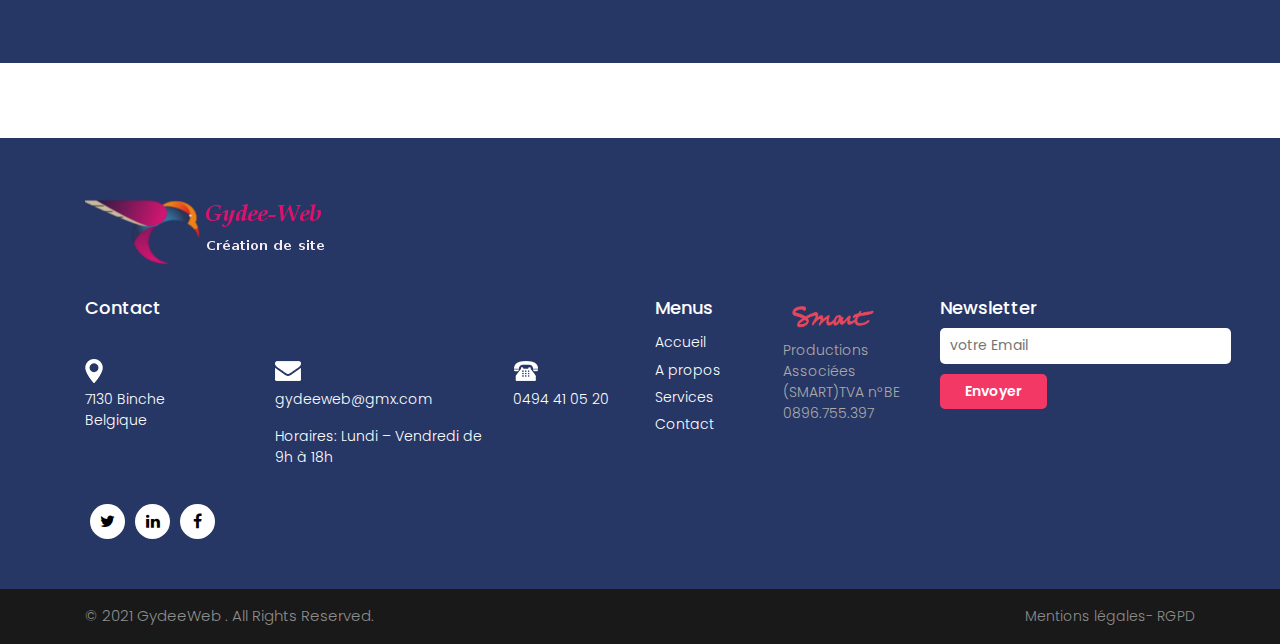
==== commit d9262cc8: "Update index.html" ====
--- a/index.html
+++ b/index.html
@@ -106,7 +106,7 @@
                         <li><a class="nav-link" href="services.html">Services</a></li>
 			    
 			    
-                        <li><a class="nav-link active" style="background:#f2184f;color:#fff;" href="contact.html">Contact</a></li>
+                        <li><a class="nav-link active" style="background:#8147c1;color:#fff;" href="contact.html">Contact</a></li>
                     </ul>
                 </div>
                
--- a/css/style.css
+++ b/css/style.css
@@ -484,7 +484,7 @@
 }
 
 .theme_color {
-	color: #f2184f;
+	color: #8147c1;
 }
 
 
@@ -1977,4 +1977,4 @@
 .top-header.fixed-menu ul li:hover a,
 .top-header.fixed-menu ul li:focus a {
 	color: #0892fd !important;
-}+}
